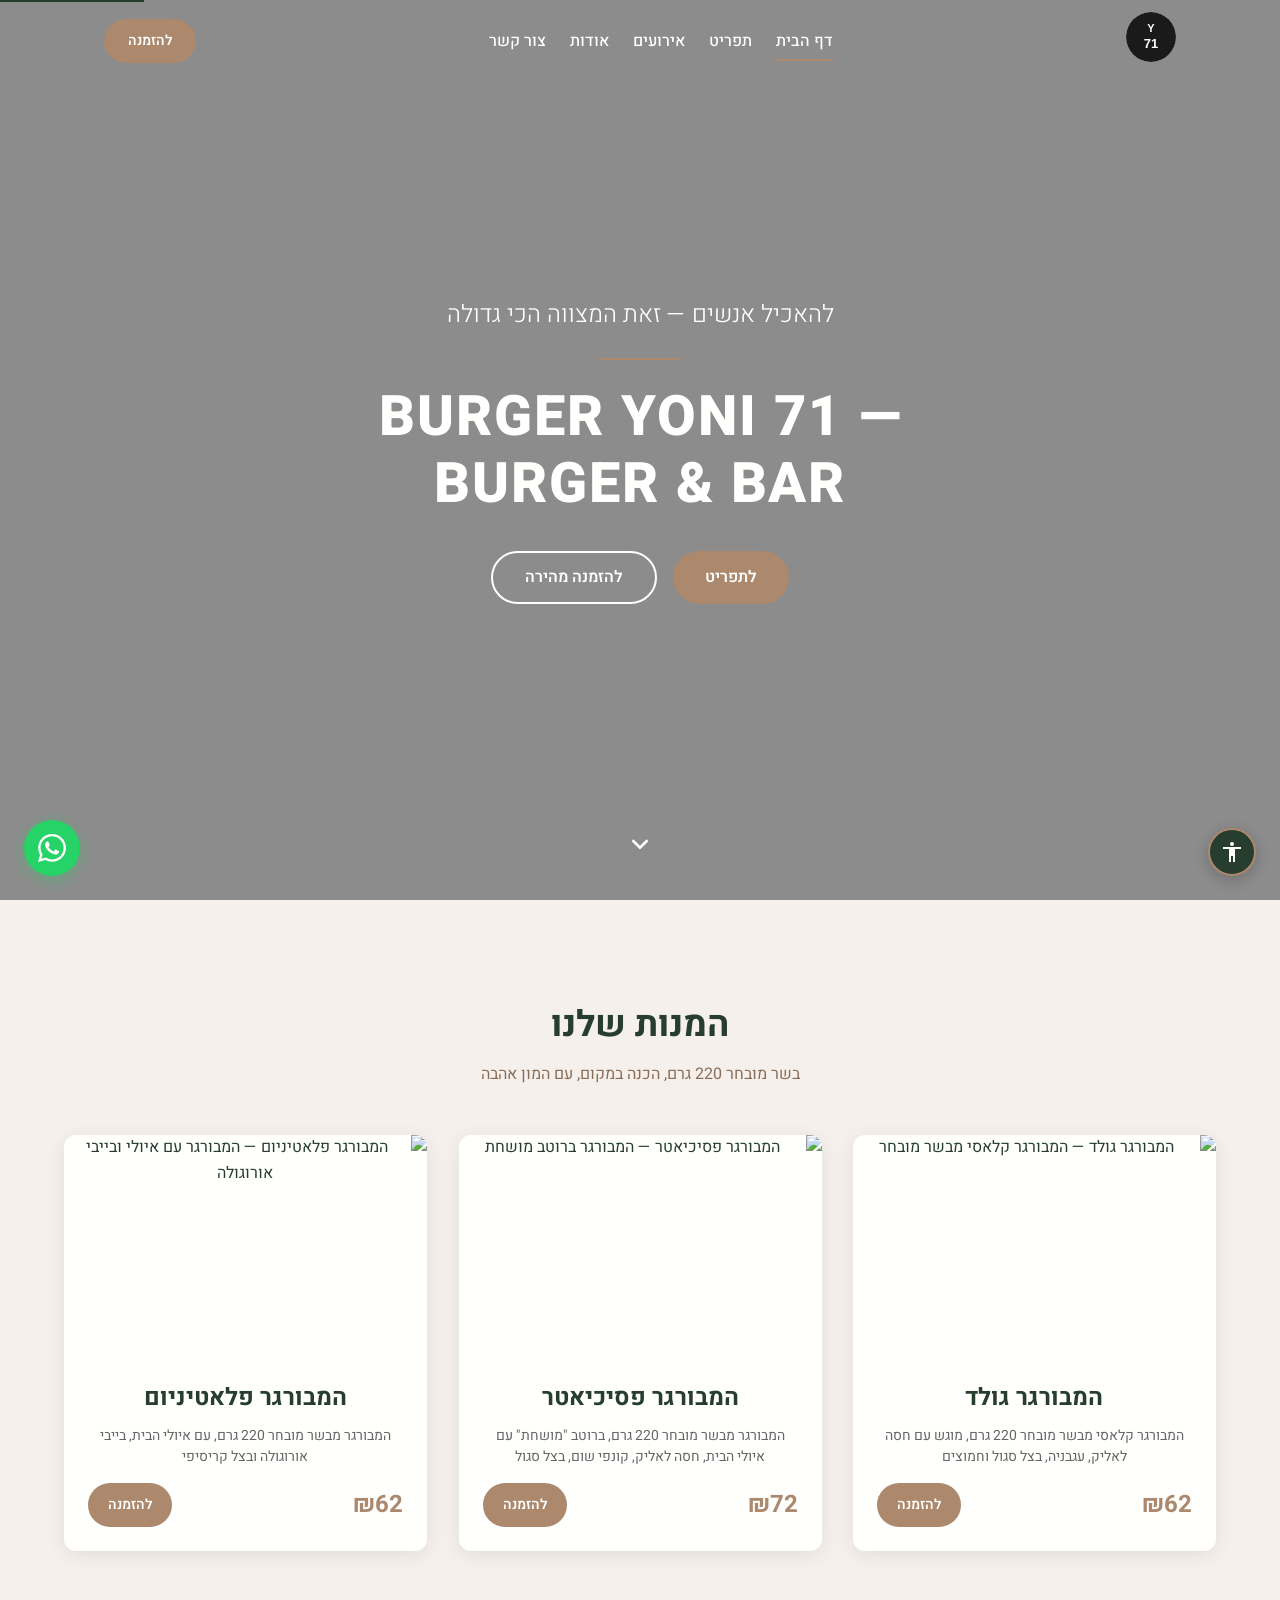
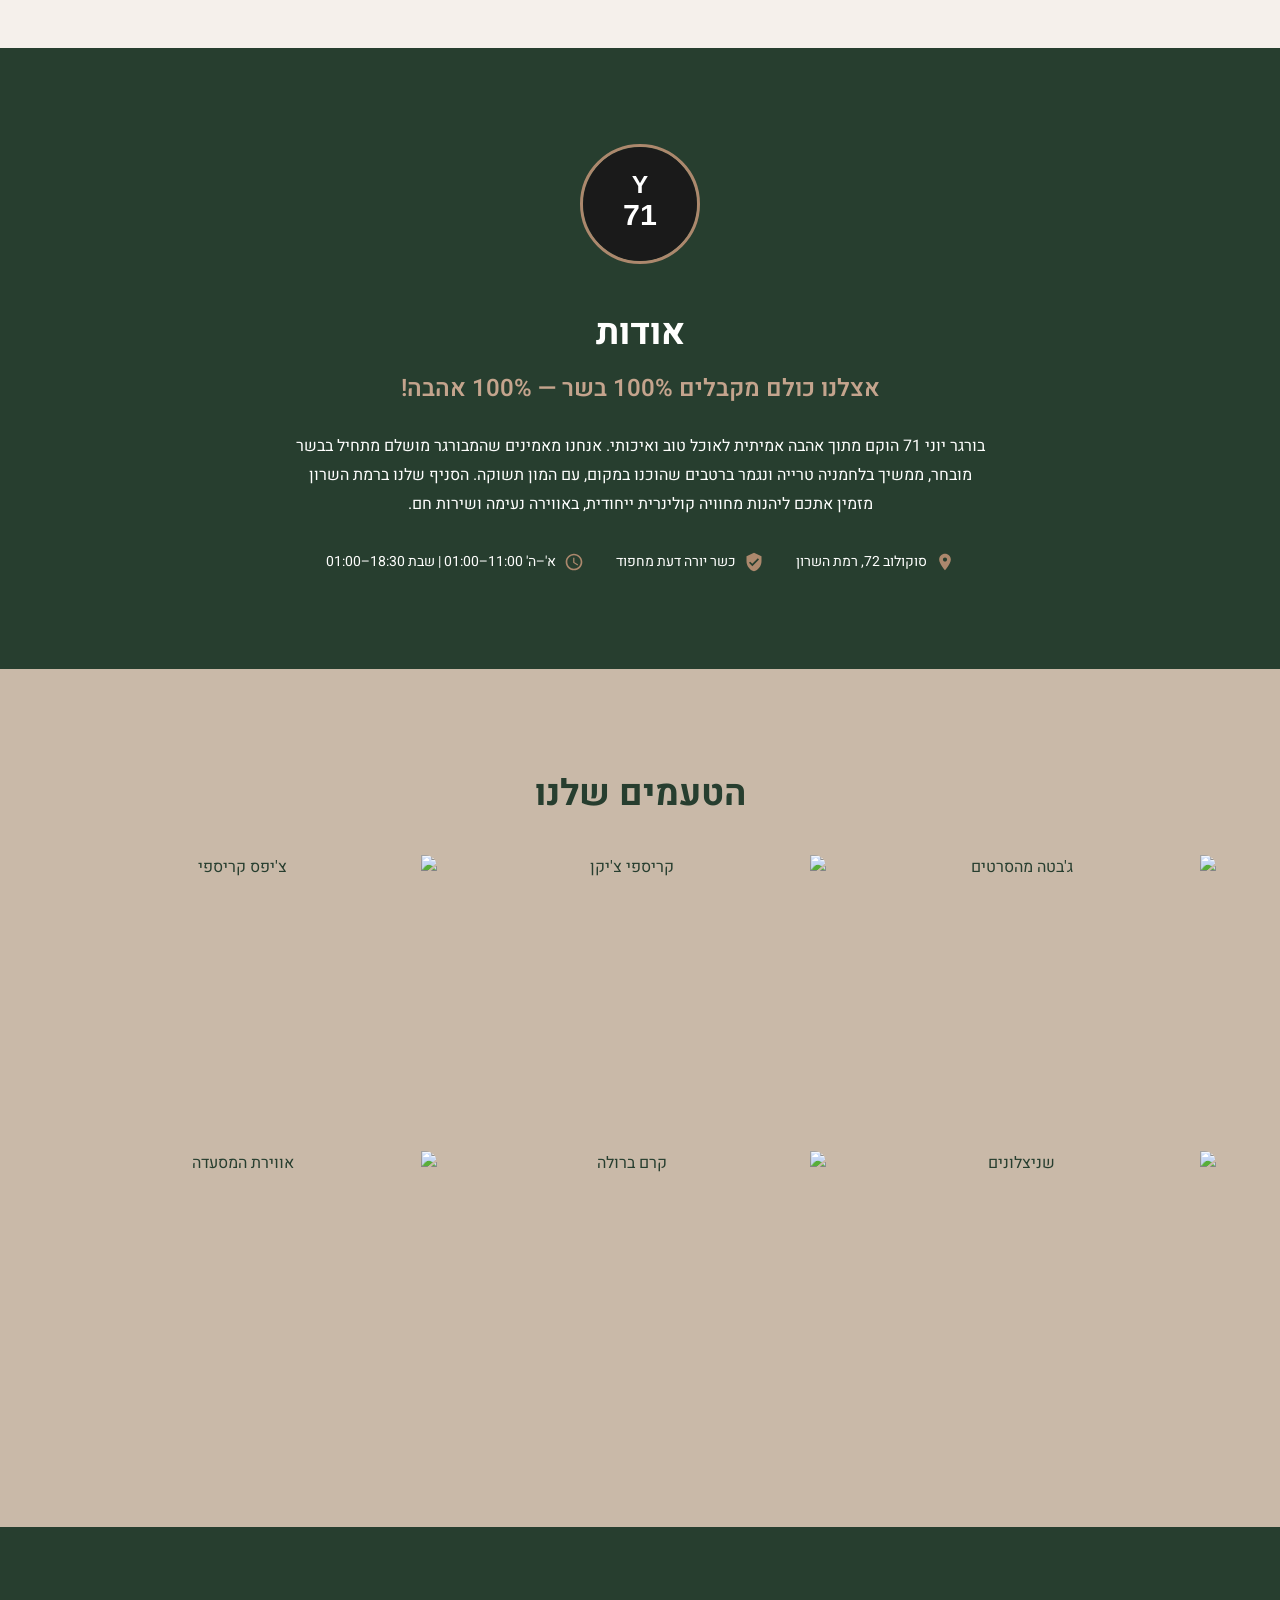
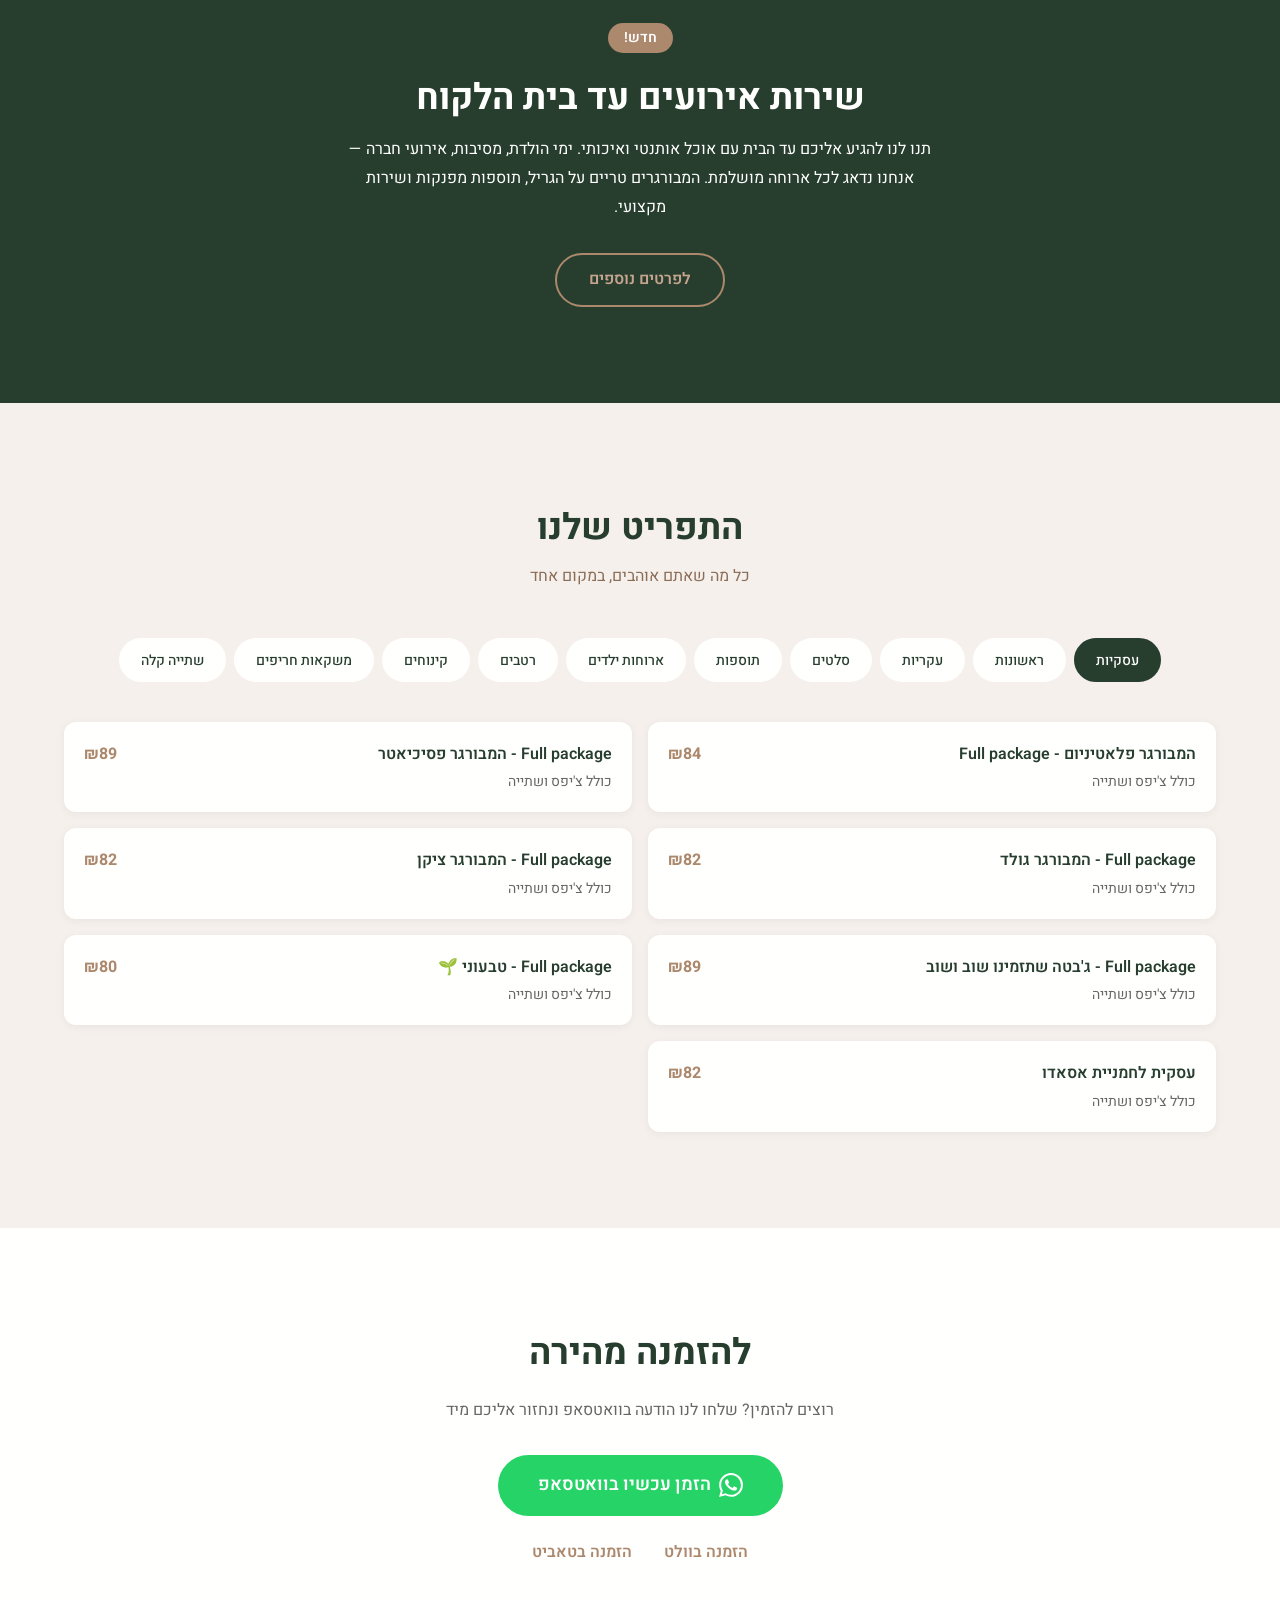
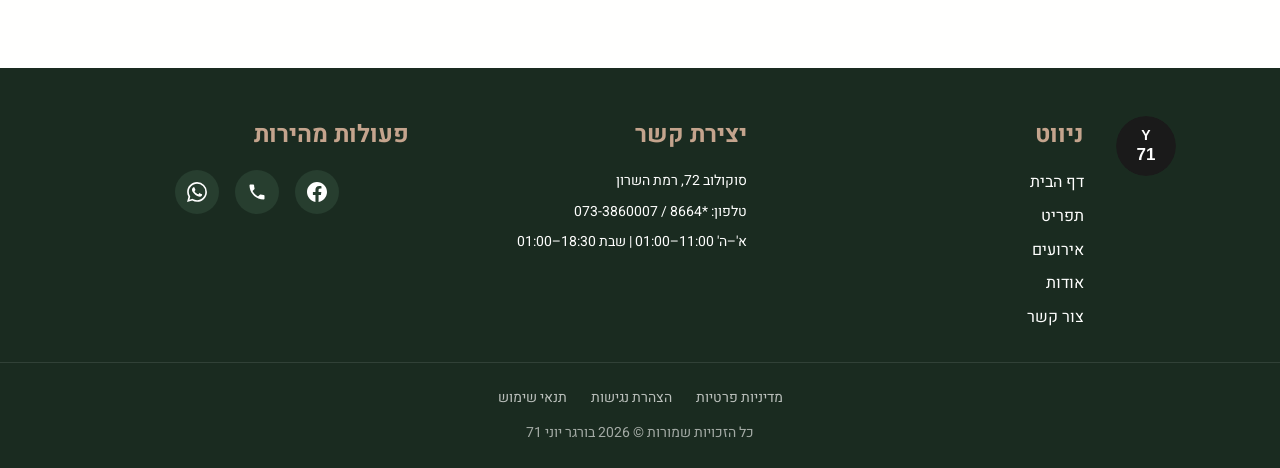
==== index.html @ 4e4f0f78 "Initial commit: Burger Yoni 71 website Static restaurant website with WOW animations, Israeli access" ====
<!DOCTYPE html>
<html lang="he" dir="rtl">
<head>
  <meta charset="UTF-8">
  <meta name="viewport" content="width=device-width, initial-scale=1.0">
  <meta http-equiv="X-UA-Compatible" content="ie=edge">

  <!-- SEO -->
  <title>בורגר יוני 71 | המבורגרים כשרים ברמת השרון</title>
  <meta name="description" content="בורגר יוני 71 — בורגר שף כשר ברמת השרון. המבורגרים מבשר מובחר 220 גרם, קריספי צ'יקן, ג'בטות, שניצלונים ועוד. הזמינו עכשיו בוולט או בטאביט!">
  <meta name="keywords" content="בורגר יוני 71, המבורגר כשר, רמת השרון, בורגר שף, משלוחים, Y-71, המבורגר גולד, המבורגר פסיכיאטר">

  <!-- Open Graph -->
  <meta property="og:title" content="בורגר יוני 71 — Burger & Bar | רמת השרון">
  <meta property="og:description" content="בורגר שף כשר מבית Y-71. 100% בשר מובחר, 100% אהבה! הזמינו עכשיו.">
  <meta property="og:type" content="restaurant">
  <meta property="og:locale" content="he_IL">
  <meta property="og:url" content="https://burgeryoni71.pages.dev">
  <meta property="og:image" content="images/hero-burger.jpg">
  <meta property="og:site_name" content="בורגר יוני 71">

  <!-- Twitter -->
  <meta name="twitter:card" content="summary_large_image">
  <meta name="twitter:title" content="בורגר יוני 71 — Burger & Bar">
  <meta name="twitter:description" content="בורגר שף כשר ברמת השרון. הזמינו עכשיו!">

  <!-- Structured Data (JSON-LD) -->
  <script type="application/ld+json">
  {
    "@context": "https://schema.org",
    "@type": "Restaurant",
    "name": "בורגר יוני 71",
    "alternateName": "Burger Yoni 71",
    "description": "בורגר שף כשר מבית Y-71 ברמת השרון",
    "url": "https://burgeryoni71.pages.dev",
    "telephone": "+972-73-386-0007",
    "address": {
      "@type": "PostalAddress",
      "streetAddress": "סוקולוב 72",
      "addressLocality": "רמת השרון",
      "addressCountry": "IL"
    },
    "geo": {
      "@type": "GeoCoordinates",
      "latitude": 32.146122,
      "longitude": 34.8388519
    },
    "servesCuisine": ["המבורגרים", "אמריקאי", "ישראלי"],
    "priceRange": "₪₪",
    "openingHoursSpecification": [
      {
        "@type": "OpeningHoursSpecification",
        "dayOfWeek": ["Sunday","Monday","Tuesday","Wednesday","Thursday"],
        "opens": "11:00",
        "closes": "01:00"
      },
      {
        "@type": "OpeningHoursSpecification",
        "dayOfWeek": "Saturday",
        "opens": "18:30",
        "closes": "01:00"
      }
    ],
    "hasMenu": {
      "@type": "Menu",
      "url": "https://burgeryoni71.pages.dev/#menu"
    },
    "acceptsReservations": false,
    "aggregateRating": {
      "@type": "AggregateRating",
      "ratingValue": "8.4",
      "bestRating": "10",
      "ratingCount": "500",
      "reviewCount": "500"
    }
  }
  </script>

  <!-- Favicon -->
  <link rel="icon" href="favicon.svg" type="image/svg+xml">

  <!-- Fonts -->
  <link rel="preconnect" href="https://fonts.googleapis.com">
  <link rel="preconnect" href="https://fonts.gstatic.com" crossorigin>
  <link href="https://fonts.googleapis.com/css2?family=Heebo:wght@300;400;500;600;700;800&display=swap" rel="stylesheet">

  <!-- Stylesheet -->
  <link rel="stylesheet" href="css/style.css">
</head>
<body>

<!-- Skip Link -->
<a href="#main-content" class="skip-link">דלג לתוכן הראשי</a>

<!-- ============ HEADER ============ -->
<header class="site-header" id="header">
  <nav class="navbar" role="navigation" aria-label="ניווט ראשי">
    <div class="nav-container">
      <a href="#home" class="nav-logo" aria-label="בורגר יוני 71 — לוגו">
        <svg width="50" height="50" viewBox="0 0 50 50" fill="none" xmlns="http://www.w3.org/2000/svg" role="img" aria-label="לוגו Y-71">
          <circle cx="25" cy="25" r="25" fill="#1a1a1a"/>
          <text x="25" y="20" text-anchor="middle" fill="white" font-size="11" font-weight="700" font-family="Arial">Y</text>
          <text x="25" y="36" text-anchor="middle" fill="white" font-size="13" font-weight="800" font-family="Arial">71</text>
        </svg>
      </a>
      <ul class="nav-links" id="navLinks" role="menubar">
        <li role="none"><a href="#home" role="menuitem" class="nav-link active">דף הבית</a></li>
        <li role="none"><a href="#menu" role="menuitem" class="nav-link">תפריט</a></li>
        <li role="none"><a href="#events" role="menuitem" class="nav-link">אירועים</a></li>
        <li role="none"><a href="#about" role="menuitem" class="nav-link">אודות</a></li>
        <li role="none"><a href="#contact" role="menuitem" class="nav-link">צור קשר</a></li>
      </ul>
      <a href="https://tabitisrael.co.il/tabit-order?siteName=burgeryoni&step=enter"
         target="_blank"
         rel="noopener noreferrer"
         class="btn btn-cta nav-order-btn magnetic"
         aria-label="להזמנה באתר טאביט">
        להזמנה
      </a>
      <button class="hamburger" id="hamburger" aria-label="פתח תפריט ניווט" aria-expanded="false" aria-controls="navLinks">
        <span class="hamburger-line"></span>
        <span class="hamburger-line"></span>
        <span class="hamburger-line"></span>
      </button>
    </div>
  </nav>
</header>

<!-- ============ MAIN CONTENT ============ -->
<main id="main-content">

  <!-- ============ HERO ============ -->
  <section class="hero" id="home" aria-label="ראשי">
    <div class="hero-bg" aria-hidden="true"></div>
    <div class="hero-overlay"></div>
    <div class="hero-content">
      <p class="hero-quote">להאכיל אנשים — זאת המצווה הכי גדולה</p>
      <div class="hero-divider" aria-hidden="true"></div>
      <h1 class="hero-title">BURGER YONI 71 — BURGER & BAR</h1>
      <div class="hero-buttons">
        <a href="#menu" class="btn btn-primary magnetic btn-shimmer">לתפריט</a>
        <a href="https://tabitisrael.co.il/tabit-order?siteName=burgeryoni&step=enter"
           target="_blank" rel="noopener noreferrer"
           class="btn btn-outline magnetic">להזמנה מהירה</a>
      </div>
    </div>
    <a href="#dishes" class="hero-scroll-down" aria-label="גלול למטה">
      <svg width="30" height="30" viewBox="0 0 24 24" fill="none" stroke="currentColor" stroke-width="2" aria-hidden="true">
        <polyline points="6 9 12 15 18 9"></polyline>
      </svg>
    </a>
  </section>

  <!-- ============ FEATURED DISHES ============ -->
  <section class="featured-dishes" id="dishes" aria-label="המנות שלנו">
    <h2 class="section-title reveal">המנות שלנו</h2>
    <p class="section-subtitle reveal">בשר מובחר 220 גרם, הכנה במקום, עם המון אהבה</p>
    <div class="dishes-grid stagger-children">
      <!-- Card 1: Gold -->
      <article class="dish-card reveal" style="--stagger-index: 0">
        <div class="dish-card-img-wrapper">
          <img src="https://imageproxy.wolt.com/assets/67989e9cdb1fd457dbd4ab9e"
               alt="המבורגר גולד — המבורגר קלאסי מבשר מובחר"
               class="dish-card-image"
               loading="lazy"
               width="400" height="300">
        </div>
        <div class="dish-card-content">
          <h3 class="dish-card-name">המבורגר גולד</h3>
          <p class="dish-card-desc">המבורגר קלאסי מבשר מובחר 220 גרם, מוגש עם חסה לאליק, עגבניה, בצל סגול וחמוצים</p>
          <div class="dish-card-footer">
            <span class="dish-card-price">₪62</span>
            <a href="https://tabitisrael.co.il/tabit-order?siteName=burgeryoni&step=enter"
               target="_blank" rel="noopener noreferrer"
               class="btn btn-primary">להזמנה</a>
          </div>
        </div>
      </article>
      <!-- Card 2: Psychiater -->
      <article class="dish-card reveal" style="--stagger-index: 1">
        <div class="dish-card-img-wrapper">
          <img src="https://imageproxy.wolt.com/assets/67989e97db1fd457dbd4ab9c"
               alt="המבורגר פסיכיאטר — המבורגר ברוטב מושחת"
               class="dish-card-image"
               loading="lazy"
               width="400" height="300">
        </div>
        <div class="dish-card-content">
          <h3 class="dish-card-name">המבורגר פסיכיאטר</h3>
          <p class="dish-card-desc">המבורגר מבשר מובחר 220 גרם, ברוטב "מושחת" עם איולי הבית, חסה לאליק, קונפי שום, בצל סגול</p>
          <div class="dish-card-footer">
            <span class="dish-card-price">₪72</span>
            <a href="https://tabitisrael.co.il/tabit-order?siteName=burgeryoni&step=enter"
               target="_blank" rel="noopener noreferrer"
               class="btn btn-primary">להזמנה</a>
          </div>
        </div>
      </article>
      <!-- Card 3: Platinum -->
      <article class="dish-card reveal" style="--stagger-index: 2">
        <div class="dish-card-img-wrapper">
          <img src="https://imageproxy.wolt.com/assets/67989ed8db1fd457dbd4abb2"
               alt="המבורגר פלאטיניום — המבורגר עם איולי ובייבי אורוגולה"
               class="dish-card-image"
               loading="lazy"
               width="400" height="300">
        </div>
        <div class="dish-card-content">
          <h3 class="dish-card-name">המבורגר פלאטיניום</h3>
          <p class="dish-card-desc">המבורגר מבשר מובחר 220 גרם, עם איולי הבית, בייבי אורוגולה ובצל קריסיפי</p>
          <div class="dish-card-footer">
            <span class="dish-card-price">₪62</span>
            <a href="https://tabitisrael.co.il/tabit-order?siteName=burgeryoni&step=enter"
               target="_blank" rel="noopener noreferrer"
               class="btn btn-primary">להזמנה</a>
          </div>
        </div>
      </article>
    </div>
  </section>

  <!-- ============ ABOUT ============ -->
  <section class="about" id="about" aria-label="אודות">
    <div class="about-content">
      <svg class="about-logo reveal reveal-scale" width="120" height="120" viewBox="0 0 120 120" fill="none" xmlns="http://www.w3.org/2000/svg" role="img" aria-label="לוגו Y-71" style="border-radius:50%;border:3px solid var(--color-secondary);">
        <circle cx="60" cy="60" r="60" fill="#1a1a1a"/>
        <text x="60" y="48" text-anchor="middle" fill="white" font-size="26" font-weight="700" font-family="Arial">Y</text>
        <text x="60" y="82" text-anchor="middle" fill="white" font-size="32" font-weight="800" font-family="Arial">71</text>
      </svg>
      <h2 class="section-title reveal">אודות</h2>
      <p class="about-slogan reveal">אצלנו כולם מקבלים 100% בשר — 100% אהבה!</p>
      <p class="about-text reveal">
        בורגר יוני 71 הוקם מתוך אהבה אמיתית לאוכל טוב ואיכותי.
        אנחנו מאמינים שהמבורגר מושלם מתחיל בבשר מובחר, ממשיך בלחמניה טרייה
        ונגמר ברטבים שהוכנו במקום, עם המון תשוקה.
        הסניף שלנו ברמת השרון מזמין אתכם ליהנות מחוויה קולינרית ייחודית,
        באווירה נעימה ושירות חם.
      </p>
      <div class="about-details reveal">
        <div class="about-detail">
          <svg viewBox="0 0 24 24" aria-hidden="true"><path d="M12 2C8.13 2 5 5.13 5 9c0 5.25 7 13 7 13s7-7.75 7-13c0-3.87-3.13-7-7-7zm0 9.5c-1.38 0-2.5-1.12-2.5-2.5s1.12-2.5 2.5-2.5 2.5 1.12 2.5 2.5-1.12 2.5-2.5 2.5z"/></svg>
          <span>סוקולוב 72, רמת השרון</span>
        </div>
        <div class="about-detail">
          <svg viewBox="0 0 24 24" aria-hidden="true"><path d="M12 1L3 5v6c0 5.55 3.84 10.74 9 12 5.16-1.26 9-6.45 9-12V5l-9-4zm-2 16l-4-4 1.41-1.41L10 14.17l6.59-6.59L18 9l-8 8z"/></svg>
          <span>כשר יורה דעת מחפוד</span>
        </div>
        <div class="about-detail">
          <svg viewBox="0 0 24 24" aria-hidden="true"><path d="M11.99 2C6.47 2 2 6.48 2 12s4.47 10 9.99 10C17.52 22 22 17.52 22 12S17.52 2 11.99 2zM12 20c-4.42 0-8-3.58-8-8s3.58-8 8-8 8 3.58 8 8-3.58 8-8 8zm.5-13H11v6l5.25 3.15.75-1.23-4.5-2.67z"/></svg>
          <span>א'–ה' 11:00–01:00 | שבת 18:30–01:00</span>
        </div>
      </div>
    </div>
  </section>

  <!-- ============ GALLERY ============ -->
  <section class="gallery" aria-label="גלריה">
    <h2 class="section-title reveal">הטעמים שלנו</h2>
    <div class="gallery-grid stagger-children">
      <div class="gallery-item reveal" style="--stagger-index: 0">
        <img src="https://imageproxy.wolt.com/assets/67989ecedb68145dcd7666cd"
             alt="ג'בטה מהסרטים"
             loading="lazy" width="400" height="300">
        <div class="gallery-item-overlay"><span class="gallery-item-name">ג'בטה מהסרטים</span></div>
      </div>
      <div class="gallery-item reveal" style="--stagger-index: 1">
        <img src="https://imageproxy.wolt.com/assets/67989e93db1fd457dbd4ab9a"
             alt="קריספי צ'יקן"
             loading="lazy" width="400" height="300">
        <div class="gallery-item-overlay"><span class="gallery-item-name">קריספי צ'יקן</span></div>
      </div>
      <div class="gallery-item reveal" style="--stagger-index: 2">
        <img src="https://imageproxy.wolt.com/assets/67989f2568839465740a7a1f"
             alt="צ'יפס קריספי"
             loading="lazy" width="400" height="300">
        <div class="gallery-item-overlay"><span class="gallery-item-name">צ'יפס קריספי</span></div>
      </div>
      <div class="gallery-item reveal" style="--stagger-index: 3">
        <img src="https://imageproxy.wolt.com/assets/67989f20db1fd457dbd4abc4"
             alt="שניצלונים"
             loading="lazy" width="400" height="300">
        <div class="gallery-item-overlay"><span class="gallery-item-name">שניצלונים</span></div>
      </div>
      <div class="gallery-item reveal" style="--stagger-index: 4">
        <img src="https://imageproxy.wolt.com/assets/67989ee6db68145dcd7666d1"
             alt="קרם ברולה"
             loading="lazy" width="400" height="300">
        <div class="gallery-item-overlay"><span class="gallery-item-name">קרם ברולה</span></div>
      </div>
      <div class="gallery-item reveal" style="--stagger-index: 5">
        <img src="https://imageproxy.wolt.com/assets/6798a129a2da890ebfeb86c9"
             alt="אווירת המסעדה"
             loading="lazy" width="400" height="300">
        <div class="gallery-item-overlay"><span class="gallery-item-name">האווירה שלנו</span></div>
      </div>
    </div>
  </section>

  <!-- ============ EVENTS ============ -->
  <section class="events" id="events" aria-label="אירועים">
    <div class="events-content">
      <span class="events-badge reveal">חדש!</span>
      <h2 class="section-title reveal">שירות אירועים עד בית הלקוח</h2>
      <p class="events-text reveal">
        תנו לנו להגיע אליכם עד הבית עם אוכל אותנטי ואיכותי.
        ימי הולדת, מסיבות, אירועי חברה — אנחנו נדאג לכל ארוחה מושלמת.
        המבורגרים טריים על הגריל, תוספות מפנקות ושירות מקצועי.
      </p>
      <a href="https://wa.me/972733860007"
         target="_blank" rel="noopener noreferrer"
         class="btn btn-outline magnetic reveal">
        לפרטים נוספים
      </a>
    </div>
  </section>

  <!-- ============ MENU ============ -->
  <section class="menu-section" id="menu" aria-label="תפריט">
    <h2 class="section-title reveal">התפריט שלנו</h2>
    <p class="section-subtitle reveal">כל מה שאתם אוהבים, במקום אחד</p>

    <!-- Tabs -->
    <div class="menu-tabs reveal" role="tablist" aria-label="קטגוריות תפריט">
      <button class="menu-tab active" role="tab" aria-selected="true" data-category="cat-deals">עסקיות</button>
      <button class="menu-tab" role="tab" aria-selected="false" data-category="cat-starters">ראשונות</button>
      <button class="menu-tab" role="tab" aria-selected="false" data-category="cat-mains">עקריות</button>
      <button class="menu-tab" role="tab" aria-selected="false" data-category="cat-salads">סלטים</button>
      <button class="menu-tab" role="tab" aria-selected="false" data-category="cat-sides">תוספות</button>
      <button class="menu-tab" role="tab" aria-selected="false" data-category="cat-kids">ארוחות ילדים</button>
      <button class="menu-tab" role="tab" aria-selected="false" data-category="cat-sauces">רטבים</button>
      <button class="menu-tab" role="tab" aria-selected="false" data-category="cat-desserts">קינוחים</button>
      <button class="menu-tab" role="tab" aria-selected="false" data-category="cat-alcohol">משקאות חריפים</button>
      <button class="menu-tab" role="tab" aria-selected="false" data-category="cat-drinks">שתייה קלה</button>
    </div>

    <!-- All menu categories with aria-live for dynamic content -->
    <div aria-live="polite">
      <!-- Category: Deals -->
      <div class="menu-category active" id="cat-deals" role="tabpanel">
        <div class="menu-items">
          <div class="menu-item"><div class="menu-item-info"><h3 class="menu-item-name">המבורגר פלאטיניום - Full package</h3><p class="menu-item-desc">כולל צ'יפס ושתייה</p></div><span class="menu-item-price">₪84</span></div>
          <div class="menu-item"><div class="menu-item-info"><h3 class="menu-item-name">Full package - המבורגר פסיכיאטר</h3><p class="menu-item-desc">כולל צ'יפס ושתייה</p></div><span class="menu-item-price">₪89</span></div>
          <div class="menu-item"><div class="menu-item-info"><h3 class="menu-item-name">Full package - המבורגר גולד</h3><p class="menu-item-desc">כולל צ'יפס ושתייה</p></div><span class="menu-item-price">₪82</span></div>
          <div class="menu-item"><div class="menu-item-info"><h3 class="menu-item-name">Full package - המבורגר ציקן</h3><p class="menu-item-desc">כולל צ'יפס ושתייה</p></div><span class="menu-item-price">₪82</span></div>
          <div class="menu-item"><div class="menu-item-info"><h3 class="menu-item-name">Full package - ג'בטה שתזמינו שוב ושוב</h3><p class="menu-item-desc">כולל צ'יפס ושתייה</p></div><span class="menu-item-price">₪89</span></div>
          <div class="menu-item"><div class="menu-item-info"><h3 class="menu-item-name">Full package - טבעוני 🌱</h3><p class="menu-item-desc">כולל צ'יפס ושתייה</p></div><span class="menu-item-price">₪80</span></div>
          <div class="menu-item"><div class="menu-item-info"><h3 class="menu-item-name">עסקית לחמניית אסאדו</h3><p class="menu-item-desc">כולל צ'יפס ושתייה</p></div><span class="menu-item-price">₪82</span></div>
        </div>
      </div>

      <!-- Category: Starters -->
      <div class="menu-category" id="cat-starters" role="tabpanel">
        <div class="menu-items">
          <div class="menu-item"><div class="menu-item-info"><h3 class="menu-item-name">שניצלונים</h3><p class="menu-item-desc">מוגש עם רטבים לבחירה</p></div><span class="menu-item-price">₪62</span></div>
          <div class="menu-item"><div class="menu-item-info"><h3 class="menu-item-name">3 נשנושי מרגז קומבו</h3><p class="menu-item-desc">3 נקניקיות צ'וריסוס על לחמניית ענן עם איולי חרדל וכרוב כבוש</p></div><span class="menu-item-price">₪62</span></div>
          <div class="menu-item"><div class="menu-item-info"><h3 class="menu-item-name">נשנוש מרגז</h3><p class="menu-item-desc">נקניקיית צ'וריסוס על לחמניית ענן עם איולי חרדל וכרוב כבוש</p></div><span class="menu-item-price">₪27</span></div>
          <div class="menu-item"><div class="menu-item-info"><h3 class="menu-item-name">שניצלונים ילדים</h3><p class="menu-item-desc">3 יח', מוגש עם רטבים לבחירה בתוספת צ'יפס</p></div><span class="menu-item-price">₪54</span></div>
          <div class="menu-item"><div class="menu-item-info"><h3 class="menu-item-name">כדורי כמהין</h3><p class="menu-item-desc">6 יח', מוגש עם רטבים לבחירה</p></div><span class="menu-item-price">₪57</span></div>
        </div>
      </div>

      <!-- Category: Mains -->
      <div class="menu-category" id="cat-mains" role="tabpanel">
        <div class="menu-items">
          <div class="menu-item"><div class="menu-item-info"><h3 class="menu-item-name">המבורגר פלאטיניום</h3><p class="menu-item-desc">מבשר מובחר 220 גרם, עם איולי הבית, בייבי אורוגולה ובצל קריסיפי</p></div><span class="menu-item-price">₪62</span></div>
          <div class="menu-item"><div class="menu-item-info"><h3 class="menu-item-name">המבורגר פסיכיאטר</h3><p class="menu-item-desc">מבשר מובחר 220 גרם, ברוטב "מושחת" עם איולי הבית, חסה לאליק, קונפי שום, בצל סגול</p></div><span class="menu-item-price">₪72</span></div>
          <div class="menu-item"><div class="menu-item-info"><h3 class="menu-item-name">המבורגר גולד</h3><p class="menu-item-desc">קלאסי מבשר מובחר 220 גרם, עם חסה לאליק, עגבניה, בצל סגול וחמוצים</p></div><span class="menu-item-price">₪62</span></div>
          <div class="menu-item"><div class="menu-item-info"><h3 class="menu-item-name">המבורגר צ'יקן</h3><p class="menu-item-desc">קריספי צ'יקן על לחמניה צרובה עם איולי הבית, חסה לאליק, סלט קולסלאו ועגבניה</p></div><span class="menu-item-price">₪59</span></div>
          <div class="menu-item"><div class="menu-item-info"><h3 class="menu-item-name">ג'בטה מהסרטים</h3><p class="menu-item-desc">בשר אנטריקוט על לחם פרנה, עם איולי עשבי תיבול, בייבי אורוגולה, צ'ימיצ'ורי, גוואקמולי, בצל סגול</p></div><span class="menu-item-price">₪68</span></div>
          <div class="menu-item"><div class="menu-item-info"><h3 class="menu-item-name">המבורגר ילדים</h3><p class="menu-item-desc">150 גרם, ללא ירקות - יבש</p></div><span class="menu-item-price">₪35</span></div>
          <div class="menu-item"><div class="menu-item-info"><h3 class="menu-item-name">טבעוני 🌱</h3><p class="menu-item-desc">קציצת פטריות ואפונה, הכנה במקום, עם איולי טבעוני, בצל סגול, חסה לאליק וזוקיני על הגריל</p></div><span class="menu-item-price">₪57</span></div>
        </div>
      </div>

      <!-- Category: Salads -->
      <div class="menu-category" id="cat-salads" role="tabpanel">
        <div class="menu-items">
          <div class="menu-item"><div class="menu-item-info"><h3 class="menu-item-name">סלט פינק ליידי</h3><p class="menu-item-desc">חסה לאליק, סלנובה, בייבי אורוגולה ופינק ליידי פקאן מסוכר ברוטב ויניגרט צרפתי</p></div><span class="menu-item-price">₪57</span></div>
          <div class="menu-item"><div class="menu-item-info"><h3 class="menu-item-name">סלט קריספי צ'יקן עשיר</h3><p class="menu-item-desc">קריספי צ'יקן, חסה לאליק, סלנובה, עגבניות שרי, קרפצ'יו צנונית, מלפפון, ג'עלה, שקדים קלויים</p></div><span class="menu-item-price">₪72</span></div>
        </div>
      </div>

      <!-- Category: Sides -->
      <div class="menu-category" id="cat-sides" role="tabpanel">
        <div class="menu-items">
          <div class="menu-item"><div class="menu-item-info"><h3 class="menu-item-name">צ'יפס קריספי</h3></div><span class="menu-item-price">₪22</span></div>
          <div class="menu-item"><div class="menu-item-info"><h3 class="menu-item-name">צ'יפס קריספי מתובל</h3></div><span class="menu-item-price">₪24</span></div>
          <div class="menu-item"><div class="menu-item-info"><h3 class="menu-item-name">פוטטוס קריספי</h3></div><span class="menu-item-price">₪24</span></div>
        </div>
      </div>

      <!-- Category: Kids -->
      <div class="menu-category" id="cat-kids" role="tabpanel">
        <div class="menu-items">
          <div class="menu-item"><div class="menu-item-info"><h3 class="menu-item-name">ארוחה עסקית לילדים</h3><p class="menu-item-desc">המבורגר 150 גרם, ללא ירקות - יבש, בתוספת צ'יפס קריספי ושתייה לבחירה</p></div><span class="menu-item-price">₪57</span></div>
        </div>
      </div>

      <!-- Category: Sauces -->
      <div class="menu-category" id="cat-sauces" role="tabpanel">
        <div class="menu-items">
          <div class="menu-item"><div class="menu-item-info"><h3 class="menu-item-name">קיט רטבים (4 רטבים)</h3></div><span class="menu-item-price">₪10</span></div>
          <div class="menu-item"><div class="menu-item-info"><h3 class="menu-item-name">איולי כמהין</h3></div><span class="menu-item-price">₪3</span></div>
          <div class="menu-item"><div class="menu-item-info"><h3 class="menu-item-name">איולי הבית</h3></div><span class="menu-item-price">₪3</span></div>
          <div class="menu-item"><div class="menu-item-info"><h3 class="menu-item-name">איולי שום</h3></div><span class="menu-item-price">₪3</span></div>
          <div class="menu-item"><div class="menu-item-info"><h3 class="menu-item-name">איולי חרדל</h3></div><span class="menu-item-price">₪3</span></div>
          <div class="menu-item"><div class="menu-item-info"><h3 class="menu-item-name">איולי ציפוטלה</h3></div><span class="menu-item-price">₪3</span></div>
          <div class="menu-item"><div class="menu-item-info"><h3 class="menu-item-name">איולי חריף</h3></div><span class="menu-item-price">₪3</span></div>
          <div class="menu-item"><div class="menu-item-info"><h3 class="menu-item-name">איולי עמבה</h3></div><span class="menu-item-price">₪3</span></div>
          <div class="menu-item"><div class="menu-item-info"><h3 class="menu-item-name">צ'ימיצ'ורי</h3></div><span class="menu-item-price">₪3</span></div>
          <div class="menu-item"><div class="menu-item-info"><h3 class="menu-item-name">ברביקיו</h3></div><span class="menu-item-price">₪3</span></div>
        </div>
      </div>

      <!-- Category: Desserts -->
      <div class="menu-category" id="cat-desserts" role="tabpanel">
        <div class="menu-items">
          <div class="menu-item"><div class="menu-item-info"><h3 class="menu-item-name">קרם ברולה</h3><p class="menu-item-desc">שבבי סוכר מקורמלים על מצע קרם ברולה קר ומרענן</p></div><span class="menu-item-price">₪45</span></div>
          <div class="menu-item"><div class="menu-item-info"><h3 class="menu-item-name">בראוניז "גבינה"</h3><p class="menu-item-desc">משוקולד קליבו (שוקולד בלגי). טבעוני</p></div><span class="menu-item-price">₪45</span></div>
        </div>
      </div>

      <!-- Category: Alcohol -->
      <div class="menu-category" id="cat-alcohol" role="tabpanel">
        <div class="menu-items">
          <div class="menu-item"><div class="menu-item-info"><h3 class="menu-item-name">בירה פאולנר (330 מ"ל)</h3></div><span class="menu-item-price">₪24</span></div>
          <div class="menu-item"><div class="menu-item-info"><h3 class="menu-item-name">ערק פרימיום נח 12 - קטן</h3></div><span class="menu-item-price">₪80</span></div>
          <div class="menu-item"><div class="menu-item-info"><h3 class="menu-item-name">ערק פרימיום נח 12 (700 מ"ל)</h3></div><span class="menu-item-price">₪220</span></div>
          <div class="menu-item"><div class="menu-item-info"><h3 class="menu-item-name">ערק פרימיום נח 12 לימונים - קטן</h3></div><span class="menu-item-price">₪80</span></div>
          <div class="menu-item"><div class="menu-item-info"><h3 class="menu-item-name">ערק פרימיום נח 12 לימונים (700 מ"ל)</h3></div><span class="menu-item-price">₪220</span></div>
        </div>
      </div>

      <!-- Category: Soft Drinks -->
      <div class="menu-category" id="cat-drinks" role="tabpanel">
        <div class="menu-items">
          <div class="menu-item"><div class="menu-item-info"><h3 class="menu-item-name">קוקה קולה (500 מ"ל)</h3></div><span class="menu-item-price">₪14</span></div>
          <div class="menu-item"><div class="menu-item-info"><h3 class="menu-item-name">קוקה קולה זירו (500 מ"ל)</h3></div><span class="menu-item-price">₪14</span></div>
          <div class="menu-item"><div class="menu-item-info"><h3 class="menu-item-name">ספרייט ליים (500 מ"ל)</h3></div><span class="menu-item-price">₪14</span></div>
          <div class="menu-item"><div class="menu-item-info"><h3 class="menu-item-name">ספרייט זירו (500 מ"ל)</h3></div><span class="menu-item-price">₪14</span></div>
          <div class="menu-item"><div class="menu-item-info"><h3 class="menu-item-name">פאנטה אורנג' (500 מ"ל)</h3></div><span class="menu-item-price">₪14</span></div>
          <div class="menu-item"><div class="menu-item-info"><h3 class="menu-item-name">פיוז טי אפרסק (500 מ"ל)</h3></div><span class="menu-item-price">₪14</span></div>
          <div class="menu-item"><div class="menu-item-info"><h3 class="menu-item-name">נביעות (500 מ"ל)</h3></div><span class="menu-item-price">₪14</span></div>
          <div class="menu-item"><div class="menu-item-info"><h3 class="menu-item-name">קינלי סודה (250 מ"ל)</h3></div><span class="menu-item-price">₪14</span></div>
          <div class="menu-item"><div class="menu-item-info"><h3 class="menu-item-name">פריגת ענבים (330 מ"ל)</h3></div><span class="menu-item-price">₪14</span></div>
          <div class="menu-item"><div class="menu-item-info"><h3 class="menu-item-name">בירה שחורה נשר מאלט (330 מ"ל)</h3></div><span class="menu-item-price">₪15</span></div>
        </div>
      </div>
    </div>
  </section>

  <!-- ============ QUICK ORDER CTA ============ -->
  <section class="quick-order" id="contact" aria-label="הזמנה מהירה">
    <div class="container">
      <h2 class="section-title reveal">להזמנה מהירה</h2>
      <p class="reveal">רוצים להזמין? שלחו לנו הודעה בוואטסאפ ונחזור אליכם מיד</p>
      <a href="https://wa.me/972733860007"
         target="_blank" rel="noopener noreferrer"
         class="btn btn-whatsapp btn-shimmer magnetic reveal"
         aria-label="הזמנה בוואטסאפ">
        <svg viewBox="0 0 24 24" width="24" height="24" fill="currentColor" aria-hidden="true">
          <path d="M17.472 14.382c-.297-.149-1.758-.867-2.03-.967-.273-.099-.471-.148-.67.15-.197.297-.767.966-.94 1.164-.173.199-.347.223-.644.075-.297-.15-1.255-.463-2.39-1.475-.883-.788-1.48-1.761-1.653-2.059-.173-.297-.018-.458.13-.606.134-.133.298-.347.446-.52.149-.174.198-.298.298-.497.099-.198.05-.371-.025-.52-.075-.149-.669-1.612-.916-2.207-.242-.579-.487-.5-.669-.51-.173-.008-.371-.01-.57-.01-.198 0-.52.074-.792.372-.272.297-1.04 1.016-1.04 2.479 0 1.462 1.065 2.875 1.213 3.074.149.198 2.096 3.2 5.077 4.487.709.306 1.262.489 1.694.625.712.227 1.36.195 1.871.118.571-.085 1.758-.719 2.006-1.413.248-.694.248-1.289.173-1.413-.074-.124-.272-.198-.57-.347m-5.421 7.403h-.004a9.87 9.87 0 01-5.031-1.378l-.361-.214-3.741.982.998-3.648-.235-.374a9.86 9.86 0 01-1.51-5.26c.001-5.45 4.436-9.884 9.888-9.884 2.64 0 5.122 1.03 6.988 2.898a9.825 9.825 0 012.893 6.994c-.003 5.45-4.437 9.884-9.885 9.884m8.413-18.297A11.815 11.815 0 0012.05 0C5.495 0 .16 5.335.157 11.892c0 2.096.547 4.142 1.588 5.945L.057 24l6.305-1.654a11.882 11.882 0 005.683 1.448h.005c6.554 0 11.89-5.335 11.893-11.893a11.821 11.821 0 00-3.48-8.413z"/>
        </svg>
        הזמן עכשיו בוואטסאפ
      </a>
      <div class="order-platforms reveal">
        <a href="https://wolt.com/he/isr/tel-aviv/restaurant/yoni-burger"
           target="_blank" rel="noopener noreferrer" class="platform-link">
          הזמנה בוולט
        </a>
        <a href="https://tabitisrael.co.il/tabit-order?siteName=burgeryoni&step=enter"
           target="_blank" rel="noopener noreferrer" class="platform-link">
          הזמנה בטאביט
        </a>
      </div>
    </div>
  </section>

</main>

<!-- ============ FOOTER ============ -->
<footer class="site-footer reveal" role="contentinfo">
  <div class="footer-container">
    <div class="footer-logo">
      <svg width="60" height="60" viewBox="0 0 60 60" fill="none" xmlns="http://www.w3.org/2000/svg" role="img" aria-label="לוגו Y-71" style="border-radius:50%;">
        <circle cx="30" cy="30" r="30" fill="#1a1a1a"/>
        <text x="30" y="24" text-anchor="middle" fill="white" font-size="14" font-weight="700" font-family="Arial">Y</text>
        <text x="30" y="44" text-anchor="middle" fill="white" font-size="17" font-weight="800" font-family="Arial">71</text>
      </svg>
    </div>
    <div class="footer-nav">
      <h3>ניווט</h3>
      <ul>
        <li><a href="#home">דף הבית</a></li>
        <li><a href="#menu">תפריט</a></li>
        <li><a href="#events">אירועים</a></li>
        <li><a href="#about">אודות</a></li>
        <li><a href="#contact">צור קשר</a></li>
      </ul>
    </div>
    <div class="footer-contact">
      <h3>יצירת קשר</h3>
      <p>סוקולוב 72, רמת השרון</p>
      <p>טלפון: <a href="tel:*8664">*8664</a> / <a href="tel:+972733860007">073-3860007</a></p>
      <p>א'–ה' 11:00–01:00 | שבת 18:30–01:00</p>
    </div>
    <div class="footer-social">
      <h3>פעולות מהירות</h3>
      <div class="social-icons">
        <a href="https://www.facebook.com/" target="_blank" rel="noopener noreferrer" aria-label="פייסבוק">
          <svg viewBox="0 0 24 24" aria-hidden="true"><path d="M24 12.073c0-6.627-5.373-12-12-12s-12 5.373-12 12c0 5.99 4.388 10.954 10.125 11.854v-8.385H7.078v-3.47h3.047V9.43c0-3.007 1.792-4.669 4.533-4.669 1.312 0 2.686.235 2.686.235v2.953H15.83c-1.491 0-1.956.925-1.956 1.874v2.25h3.328l-.532 3.47h-2.796v8.385C19.612 23.027 24 18.062 24 12.073z"/></svg>
        </a>
        <a href="tel:*8664" aria-label="התקשר">
          <svg viewBox="0 0 24 24" aria-hidden="true"><path d="M6.62 10.79c1.44 2.83 3.76 5.14 6.59 6.59l2.2-2.2c.27-.27.67-.36 1.02-.24 1.12.37 2.33.57 3.57.57.55 0 1 .45 1 1V20c0 .55-.45 1-1 1-9.39 0-17-7.61-17-17 0-.55.45-1 1-1h3.5c.55 0 1 .45 1 1 0 1.25.2 2.45.57 3.57.11.35.03.74-.25 1.02l-2.2 2.2z"/></svg>
        </a>
        <a href="https://wa.me/972733860007" target="_blank" rel="noopener noreferrer" aria-label="וואטסאפ">
          <svg viewBox="0 0 24 24" aria-hidden="true"><path d="M17.472 14.382c-.297-.149-1.758-.867-2.03-.967-.273-.099-.471-.148-.67.15-.197.297-.767.966-.94 1.164-.173.199-.347.223-.644.075-.297-.15-1.255-.463-2.39-1.475-.883-.788-1.48-1.761-1.653-2.059-.173-.297-.018-.458.13-.606.134-.133.298-.347.446-.52.149-.174.198-.298.298-.497.099-.198.05-.371-.025-.52-.075-.149-.669-1.612-.916-2.207-.242-.579-.487-.5-.669-.51-.173-.008-.371-.01-.57-.01-.198 0-.52.074-.792.372-.272.297-1.04 1.016-1.04 2.479 0 1.462 1.065 2.875 1.213 3.074.149.198 2.096 3.2 5.077 4.487.709.306 1.262.489 1.694.625.712.227 1.36.195 1.871.118.571-.085 1.758-.719 2.006-1.413.248-.694.248-1.289.173-1.413-.074-.124-.272-.198-.57-.347m-5.421 7.403h-.004a9.87 9.87 0 01-5.031-1.378l-.361-.214-3.741.982.998-3.648-.235-.374a9.86 9.86 0 01-1.51-5.26c.001-5.45 4.436-9.884 9.888-9.884 2.64 0 5.122 1.03 6.988 2.898a9.825 9.825 0 012.893 6.994c-.003 5.45-4.437 9.884-9.885 9.884m8.413-18.297A11.815 11.815 0 0012.05 0C5.495 0 .16 5.335.157 11.892c0 2.096.547 4.142 1.588 5.945L.057 24l6.305-1.654a11.882 11.882 0 005.683 1.448h.005c6.554 0 11.89-5.335 11.893-11.893a11.821 11.821 0 00-3.48-8.413z"/></svg>
        </a>
      </div>
    </div>
  </div>
  <div class="footer-bottom">
    <div class="footer-legal">
      <a href="privacy.html">מדיניות פרטיות</a>
      <a href="accessibility.html">הצהרת נגישות</a>
      <a href="terms.html">תנאי שימוש</a>
    </div>
    <p>כל הזכויות שמורות &copy; 2026 בורגר יוני 71</p>
  </div>
</footer>

<!-- ============ FLOATING WHATSAPP ============ -->
<a href="https://wa.me/972733860007"
   target="_blank" rel="noopener noreferrer"
   class="floating-whatsapp"
   aria-label="שלח הודעה בוואטסאפ">
  <svg viewBox="0 0 24 24" width="28" height="28" fill="white" aria-hidden="true">
    <path d="M17.472 14.382c-.297-.149-1.758-.867-2.03-.967-.273-.099-.471-.148-.67.15-.197.297-.767.966-.94 1.164-.173.199-.347.223-.644.075-.297-.15-1.255-.463-2.39-1.475-.883-.788-1.48-1.761-1.653-2.059-.173-.297-.018-.458.13-.606.134-.133.298-.347.446-.52.149-.174.198-.298.298-.497.099-.198.05-.371-.025-.52-.075-.149-.669-1.612-.916-2.207-.242-.579-.487-.5-.669-.51-.173-.008-.371-.01-.57-.01-.198 0-.52.074-.792.372-.272.297-1.04 1.016-1.04 2.479 0 1.462 1.065 2.875 1.213 3.074.149.198 2.096 3.2 5.077 4.487.709.306 1.262.489 1.694.625.712.227 1.36.195 1.871.118.571-.085 1.758-.719 2.006-1.413.248-.694.248-1.289.173-1.413-.074-.124-.272-.198-.57-.347m-5.421 7.403h-.004a9.87 9.87 0 01-5.031-1.378l-.361-.214-3.741.982.998-3.648-.235-.374a9.86 9.86 0 01-1.51-5.26c.001-5.45 4.436-9.884 9.888-9.884 2.64 0 5.122 1.03 6.988 2.898a9.825 9.825 0 012.893 6.994c-.003 5.45-4.437 9.884-9.885 9.884m8.413-18.297A11.815 11.815 0 0012.05 0C5.495 0 .16 5.335.157 11.892c0 2.096.547 4.142 1.588 5.945L.057 24l6.305-1.654a11.882 11.882 0 005.683 1.448h.005c6.554 0 11.89-5.335 11.893-11.893a11.821 11.821 0 00-3.48-8.413z"/>
  </svg>
</a>

<!-- ============ ACCESSIBILITY WIDGET ============ -->
<div class="a11y-widget" role="region" aria-label="כלי נגישות">
  <button class="a11y-toggle" aria-label="פתח תפריט נגישות" aria-expanded="false" aria-controls="a11yPanel">
    <svg viewBox="0 0 24 24" aria-hidden="true"><path d="M12 2c1.1 0 2 .9 2 2s-.9 2-2 2-2-.9-2-2 .9-2 2-2zm9 7h-6v13h-2v-6h-2v6H9V9H3V7h18v2z"/></svg>
  </button>
  <div class="a11y-panel" id="a11yPanel" role="dialog" aria-label="הגדרות נגישות">
    <h3>הגדרות נגישות</h3>
    <div class="a11y-option">
      <span class="a11y-option-label">ניגודיות גבוהה</span>
      <div class="a11y-option-btn"><button data-a11y="contrast" aria-label="הפעל ניגודיות גבוהה">C</button></div>
    </div>
    <div class="a11y-option">
      <span class="a11y-option-label">גודל טקסט</span>
      <div class="a11y-option-btn">
        <button data-a11y="font-down" aria-label="הקטן טקסט">-</button>
        <button data-a11y="font-up" aria-label="הגדל טקסט">+</button>
      </div>
    </div>
    <div class="a11y-option">
      <span class="a11y-option-label">הדגשת קישורים</span>
      <div class="a11y-option-btn"><button data-a11y="links" aria-label="הדגש קישורים">L</button></div>
    </div>
    <div class="a11y-option">
      <span class="a11y-option-label">גווני אפור</span>
      <div class="a11y-option-btn"><button data-a11y="grayscale" aria-label="הפעל גווני אפור">G</button></div>
    </div>
    <div class="a11y-option">
      <span class="a11y-option-label">סמן מוגדל</span>
      <div class="a11y-option-btn"><button data-a11y="cursor" aria-label="הפעל סמן מוגדל">&#x1F5B1;</button></div>
    </div>
    <button class="a11y-reset" data-a11y="reset">איפוס הגדרות</button>
  </div>
</div>

<!-- JavaScript -->
<script src="js/main.js"></script>
</body>
</html>
---- css/style.css ----
/* ============================================
   Burger Yoni 71 — Style Sheet
   RTL Hebrew Restaurant Website
   WOW Animations + Israeli Accessibility
   ============================================ */

/* === CSS Custom Properties === */
:root {
  /* Colors */
  --color-primary: #273E2F;
  --color-primary-dark: #1a2b20;
  --color-primary-light: #3a5a42;
  --color-secondary: #AC886D;
  --color-secondary-dark: #8a6d57;
  --color-secondary-light: #c4a48d;
  --color-bg-light: #F5F0EB;
  --color-bg-cream: #FFFFFE;
  --color-bg-tan: #C9B9A8;
  --color-white: #FFFFFF;
  --color-text-dark: #273E2F;
  --color-text-light: #FFFFFE;
  --color-overlay: rgba(0, 0, 0, 0.45);

  /* Typography */
  --font-primary: 'Heebo', 'Heebo Fallback', Arial, Helvetica, sans-serif;
  --font-size-hero: clamp(2rem, 5vw, 3.5rem);
  --font-size-h1: clamp(1.75rem, 4vw, 3rem);
  --font-size-h2: clamp(1.5rem, 3vw, 2.25rem);
  --font-size-h3: clamp(1.125rem, 2vw, 1.5rem);
  --font-size-body: 1rem;
  --font-size-small: 0.875rem;

  /* Spacing */
  --section-padding: clamp(3rem, 8vw, 6rem) clamp(1rem, 5vw, 4rem);
  --container-max: 1200px;

  /* Transitions */
  --transition-fast: 0.2s ease;
  --transition-medium: 0.4s ease;

  /* Border Radius */
  --radius-pill: 50px;
  --radius-card: 12px;
  --radius-small: 8px;

  /* Navbar height */
  --nav-height: 76px;
  --nav-height-scrolled: 60px;
}

/* === Reset & Base === */
*,
*::before,
*::after {
  box-sizing: border-box;
  margin: 0;
  padding: 0;
}

html {
  scroll-behavior: smooth;
}

body {
  font-family: var(--font-primary);
  font-size: var(--font-size-body);
  line-height: 1.6;
  color: var(--color-text-dark);
  background-color: var(--color-bg-cream);
  -webkit-font-smoothing: antialiased;
  -moz-osx-font-smoothing: grayscale;
  overflow-x: hidden;
}

img {
  max-width: 100%;
  height: auto;
  display: block;
}

a {
  text-decoration: none;
  color: inherit;
  transition: color var(--transition-fast);
}

ul {
  list-style: none;
}

button {
  border: none;
  background: none;
  cursor: pointer;
  font-family: inherit;
}

/* === Accessibility — Skip Link === */
.skip-link {
  position: absolute;
  top: -40px;
  left: 0;
  background: var(--color-primary);
  color: var(--color-white);
  padding: 0.5rem 1rem;
  z-index: 10000;
  transition: top var(--transition-fast);
  font-size: var(--font-size-body);
}

.skip-link:focus {
  top: 0;
}

/* === Focus Visible === */
:focus-visible {
  outline: 3px solid var(--color-secondary);
  outline-offset: 2px;
}

/* === Container === */
.container {
  max-width: var(--container-max);
  margin: 0 auto;
  padding: 0 clamp(1rem, 5vw, 4rem);
}

/* === Buttons === */
.btn {
  display: inline-flex;
  align-items: center;
  justify-content: center;
  gap: 0.5rem;
  padding: 0.75rem 2rem;
  border-radius: var(--radius-pill);
  font-weight: 600;
  font-size: var(--font-size-body);
  min-height: 44px;
  min-width: 44px;
  transition: all var(--transition-fast);
  cursor: pointer;
  text-align: center;
  position: relative;
  overflow: hidden;
}

.btn-primary {
  background-color: var(--color-secondary);
  color: var(--color-white);
}

.btn-primary:hover {
  background-color: var(--color-secondary-dark);
  transform: translateY(-2px);
  box-shadow: 0 4px 15px rgba(172, 136, 109, 0.3);
}

.btn-outline {
  background: transparent;
  border: 2px solid var(--color-text-light);
  color: var(--color-text-light);
}

.btn-outline:hover {
  background-color: var(--color-text-light);
  color: var(--color-primary);
  transform: translateY(-2px);
}

.btn-cta {
  background-color: var(--color-secondary);
  color: var(--color-white);
  animation: pulse-glow 3s infinite ease-in-out;
}

.btn-cta:hover {
  background-color: var(--color-secondary-dark);
  transform: translateY(-2px);
}

/* Shimmer effect on buttons */
.btn-shimmer::after {
  content: '';
  position: absolute;
  top: 0;
  left: -100%;
  width: 100%;
  height: 100%;
  background: linear-gradient(90deg, transparent, rgba(255,255,255,0.2), transparent);
  animation: shimmer 3s infinite;
}

.btn-whatsapp {
  background-color: #25D366;
  color: var(--color-white);
  font-size: 1.125rem;
  padding: 1rem 2.5rem;
}

.btn-whatsapp:hover {
  background-color: #1da851;
  transform: translateY(-2px);
  box-shadow: 0 6px 20px rgba(37, 211, 102, 0.4);
}

.btn-whatsapp svg {
  width: 24px;
  height: 24px;
  fill: currentColor;
}

/* === Keyframes === */
@keyframes shimmer {
  0% { left: -100%; }
  50%, 100% { left: 100%; }
}

@keyframes pulse-glow {
  0%, 100% { box-shadow: 0 0 0 0 rgba(172, 136, 109, 0.4); }
  50% { box-shadow: 0 0 20px 5px rgba(172, 136, 109, 0.2); }
}

@keyframes ken-burns {
  0% { transform: scale(1); }
  100% { transform: scale(1.1); }
}

@keyframes float-pulse {
  0%, 100% { transform: scale(1); }
  50% { transform: scale(1.08); }
}

@keyframes bounce {
  0%, 20%, 50%, 80%, 100% { transform: translateX(-50%) translateY(0); }
  40% { transform: translateX(-50%) translateY(-10px); }
  60% { transform: translateX(-50%) translateY(-5px); }
}

@keyframes fade-in-up {
  from { opacity: 0; transform: translateY(30px); }
  to { opacity: 1; transform: translateY(0); }
}

@keyframes divider-expand {
  from { transform: scaleX(0); }
  to { transform: scaleX(1); }
}

@keyframes whatsapp-entrance {
  from { transform: scale(0); opacity: 0; }
  to { transform: scale(1); opacity: 1; }
}

/* === Header / Navigation === */
.site-header {
  position: fixed;
  top: 0;
  left: 0;
  right: 0;
  z-index: 1000;
  background-color: transparent;
  transition: background-color 0.3s ease, box-shadow 0.3s ease, padding 0.3s ease;
}

.site-header.scrolled {
  background-color: rgba(39, 62, 47, 0.95);
  backdrop-filter: blur(10px);
  -webkit-backdrop-filter: blur(10px);
  box-shadow: 0 2px 20px rgba(0, 0, 0, 0.15);
}

.navbar {
  width: 100%;
}

.nav-container {
  max-width: var(--container-max);
  margin: 0 auto;
  display: flex;
  align-items: center;
  justify-content: space-between;
  padding: 0.75rem clamp(1rem, 5vw, 4rem);
  transition: padding 0.3s ease;
}

.site-header.scrolled .nav-container {
  padding-top: 0.5rem;
  padding-bottom: 0.5rem;
}

.nav-logo {
  opacity: 0;
  animation: fade-in-up 0.6s ease forwards;
  animation-delay: 0.2s;
}

.nav-logo img,
.nav-logo svg {
  width: 50px;
  height: 50px;
  border-radius: 50%;
  object-fit: cover;
  transition: transform 0.3s ease;
}

.site-header.scrolled .nav-logo img,
.site-header.scrolled .nav-logo svg {
  transform: scale(0.85);
}

.nav-links {
  display: flex;
  align-items: center;
  gap: 1.5rem;
}

.nav-link {
  color: var(--color-text-light);
  font-weight: 500;
  padding: 0.5rem 0;
  position: relative;
  font-size: var(--font-size-body);
  opacity: 0;
  animation: fade-in-up 0.5s ease forwards;
}

/* Stagger nav links */
.nav-links li:nth-child(1) .nav-link { animation-delay: 0.3s; }
.nav-links li:nth-child(2) .nav-link { animation-delay: 0.35s; }
.nav-links li:nth-child(3) .nav-link { animation-delay: 0.4s; }
.nav-links li:nth-child(4) .nav-link { animation-delay: 0.45s; }
.nav-links li:nth-child(5) .nav-link { animation-delay: 0.5s; }

.nav-link::after {
  content: '';
  position: absolute;
  bottom: 0;
  right: 50%;
  width: 0;
  height: 2px;
  background-color: var(--color-secondary);
  transition: width 0.3s ease, right 0.3s ease;
}

.nav-link:hover::after,
.nav-link.active::after {
  width: 100%;
  right: 0;
}

.nav-order-btn {
  padding: 0.5rem 1.5rem;
  font-size: var(--font-size-small);
  opacity: 0;
  animation: fade-in-up 0.5s ease forwards;
  animation-delay: 0.55s;
}

/* Hamburger */
.hamburger {
  display: none;
  flex-direction: column;
  gap: 5px;
  padding: 8px;
  min-width: 44px;
  min-height: 44px;
  align-items: center;
  justify-content: center;
}

.hamburger-line {
  width: 24px;
  height: 2px;
  background-color: var(--color-white);
  transition: all 0.3s ease;
  border-radius: 2px;
}

.hamburger.active .hamburger-line:nth-child(1) {
  transform: rotate(45deg) translate(5px, 5px);
}

.hamburger.active .hamburger-line:nth-child(2) {
  opacity: 0;
}

.hamburger.active .hamburger-line:nth-child(3) {
  transform: rotate(-45deg) translate(5px, -5px);
}

/* === Hero Section === */
.hero {
  position: relative;
  min-height: 100vh;
  display: flex;
  align-items: center;
  justify-content: center;
  text-align: center;
  color: var(--color-text-light);
  overflow: hidden;
}

.hero-bg {
  position: absolute;
  inset: 0;
  background-image: url('https://imageproxy.wolt.com/assets/6798a129a2da890ebfeb86ca');
  background-size: cover;
  background-position: center;
  background-repeat: no-repeat;
  animation: ken-burns 20s infinite alternate ease-in-out;
  will-change: transform;
}

.hero-overlay {
  position: absolute;
  inset: 0;
  background: var(--color-overlay);
  z-index: 1;
}

.hero-content {
  position: relative;
  z-index: 2;
  padding: 2rem;
  max-width: 800px;
}

.hero-quote {
  font-size: var(--font-size-h3);
  font-weight: 300;
  margin-bottom: 1rem;
  opacity: 0;
  animation: fade-in-up 0.7s ease forwards;
  animation-delay: 0.5s;
}

/* Word reveal for hero quote */
.hero-quote .word {
  display: inline-block;
  opacity: 0;
  transform: translateY(20px);
  animation: fade-in-up 0.5s ease forwards;
}

.hero-divider {
  width: 80px;
  height: 2px;
  background-color: var(--color-secondary);
  margin: 1.5rem auto;
  transform: scaleX(0);
  animation: divider-expand 0.8s ease forwards;
  animation-delay: 1.2s;
}

.hero-title {
  font-size: var(--font-size-hero);
  font-weight: 800;
  letter-spacing: 2px;
  margin-bottom: 2rem;
  line-height: 1.2;
  opacity: 0;
  animation: fade-in-up 0.7s ease forwards;
  animation-delay: 1.4s;
}

.hero-buttons {
  display: flex;
  gap: 1rem;
  justify-content: center;
  flex-wrap: wrap;
}

.hero-buttons .btn:nth-child(1) {
  opacity: 0;
  animation: fade-in-up 0.5s ease forwards;
  animation-delay: 1.7s;
}

.hero-buttons .btn:nth-child(2) {
  opacity: 0;
  animation: fade-in-up 0.5s ease forwards;
  animation-delay: 1.85s;
}

.hero-scroll-down {
  position: absolute;
  bottom: 2rem;
  left: 50%;
  transform: translateX(-50%);
  z-index: 2;
  color: var(--color-white);
  animation: bounce 2s infinite;
  opacity: 1;
  transition: opacity 0.3s ease;
}

.hero-scroll-down.hidden {
  opacity: 0;
  pointer-events: none;
}

/* === Scroll Reveal System === */
.reveal {
  opacity: 0;
  transform: translateY(40px);
  transition: opacity 0.7s cubic-bezier(0.25, 0.1, 0.25, 1),
              transform 0.7s cubic-bezier(0.25, 0.1, 0.25, 1);
  will-change: opacity, transform;
}

.reveal.reveal-left {
  transform: translateX(60px);
}

.reveal.reveal-right {
  transform: translateX(-60px);
}

.reveal.reveal-scale {
  transform: scale(0.9);
}

.reveal.active {
  opacity: 1;
  transform: translateY(0) translateX(0) scale(1);
}

/* Stagger children */
.stagger-children .reveal {
  transition-delay: calc(var(--stagger-index, 0) * 0.1s);
}

/* === Featured Dishes === */
.featured-dishes {
  padding: var(--section-padding);
  background-color: var(--color-bg-light);
  text-align: center;
}

.section-title {
  font-size: var(--font-size-h2);
  font-weight: 700;
  color: var(--color-text-dark);
  margin-bottom: 0.5rem;
}

.section-subtitle {
  font-size: var(--font-size-body);
  color: var(--color-secondary-dark);
  margin-bottom: 3rem;
}

.dishes-grid {
  display: grid;
  grid-template-columns: 1fr;
  gap: 2rem;
  max-width: var(--container-max);
  margin: 0 auto;
}

.dish-card {
  background: var(--color-bg-cream);
  border-radius: var(--radius-card);
  overflow: hidden;
  box-shadow: 0 4px 20px rgba(0, 0, 0, 0.08);
  transition: transform 0.5s cubic-bezier(0.25, 0.1, 0.25, 1),
              box-shadow 0.5s cubic-bezier(0.25, 0.1, 0.25, 1);
  transform-style: preserve-3d;
  perspective: 1000px;
}

.dish-card:hover {
  transform: translateY(-8px);
  box-shadow: 0 12px 40px rgba(0, 0, 0, 0.18);
}

.dish-card-img-wrapper {
  position: relative;
  overflow: hidden;
}

.dish-card-image {
  width: 100%;
  height: 220px;
  object-fit: cover;
  transition: transform 0.6s ease;
}

.dish-card:hover .dish-card-image {
  transform: scale(1.08);
}

.dish-card-content {
  padding: 1.5rem;
}

.dish-card-name {
  font-size: var(--font-size-h3);
  font-weight: 700;
  margin-bottom: 0.5rem;
}

.dish-card-desc {
  font-size: var(--font-size-small);
  color: #666;
  margin-bottom: 1rem;
  line-height: 1.5;
}

.dish-card-footer {
  display: flex;
  align-items: center;
  justify-content: space-between;
}

.dish-card-price {
  font-size: var(--font-size-h3);
  font-weight: 700;
  color: var(--color-secondary);
}

.dish-card .btn {
  padding: 0.5rem 1.25rem;
  font-size: var(--font-size-small);
}

/* === About Section === */
.about {
  padding: var(--section-padding);
  background-color: var(--color-primary);
  color: var(--color-text-light);
  text-align: center;
}

.about .section-title {
  color: var(--color-text-light);
}

.about-content {
  max-width: 700px;
  margin: 0 auto;
}

.about-logo {
  width: 120px;
  height: 120px;
  border-radius: 50%;
  object-fit: cover;
  margin: 0 auto 2rem;
  border: 3px solid var(--color-secondary);
}

.about-slogan {
  font-size: var(--font-size-h3);
  font-weight: 600;
  margin-bottom: 1.5rem;
  color: var(--color-secondary-light);
}

.about-text {
  font-size: var(--font-size-body);
  line-height: 1.8;
  opacity: 0.9;
}

.about-details {
  display: flex;
  flex-wrap: wrap;
  gap: 2rem;
  justify-content: center;
  margin-top: 2rem;
}

.about-detail {
  display: flex;
  align-items: center;
  gap: 0.5rem;
  font-size: var(--font-size-small);
}

.about-detail svg {
  width: 20px;
  height: 20px;
  fill: var(--color-secondary);
}

/* === Gallery === */
.gallery {
  padding: var(--section-padding);
  background-color: var(--color-bg-tan);
  text-align: center;
}

.gallery .section-title {
  margin-bottom: 2rem;
}

.gallery-grid {
  display: grid;
  grid-template-columns: 1fr;
  gap: 1rem;
  max-width: var(--container-max);
  margin: 0 auto;
}

.gallery-item {
  border-radius: var(--radius-card);
  overflow: hidden;
  aspect-ratio: 4/3;
  position: relative;
  cursor: pointer;
}

.gallery-item img {
  width: 100%;
  height: 100%;
  object-fit: cover;
  transition: transform 0.6s ease;
}

.gallery-item:hover img {
  transform: scale(1.08);
}

.gallery-item-overlay {
  position: absolute;
  inset: 0;
  background: linear-gradient(to top, rgba(0,0,0,0.7) 0%, transparent 60%);
  opacity: 0;
  transition: opacity 0.4s ease;
  display: flex;
  align-items: flex-end;
  padding: 1.25rem;
}

.gallery-item:hover .gallery-item-overlay {
  opacity: 1;
}

.gallery-item-name {
  color: var(--color-white);
  font-weight: 600;
  font-size: var(--font-size-body);
  transform: translateY(10px);
  transition: transform 0.4s ease;
}

.gallery-item:hover .gallery-item-name {
  transform: translateY(0);
}

/* === Events Section === */
.events {
  padding: var(--section-padding);
  background-color: var(--color-primary);
  color: var(--color-text-light);
  text-align: center;
}

.events .section-title {
  color: var(--color-text-light);
}

.events-content {
  max-width: 600px;
  margin: 0 auto;
}

.events-badge {
  display: inline-block;
  background-color: var(--color-secondary);
  color: var(--color-white);
  padding: 0.25rem 1rem;
  border-radius: var(--radius-pill);
  font-size: var(--font-size-small);
  font-weight: 600;
  margin-bottom: 1rem;
}

.events-text {
  font-size: var(--font-size-body);
  line-height: 1.8;
  margin-bottom: 2rem;
  opacity: 0.9;
}

.events .btn-outline {
  border-color: var(--color-secondary);
  color: var(--color-secondary-light);
}

.events .btn-outline:hover {
  background-color: var(--color-secondary);
  color: var(--color-white);
}

/* === Menu Section === */
.menu-section {
  padding: var(--section-padding);
  background-color: var(--color-bg-light);
  text-align: center;
}

.menu-tabs {
  display: flex;
  flex-wrap: wrap;
  justify-content: center;
  gap: 0.5rem;
  margin-bottom: 2.5rem;
  max-width: var(--container-max);
  margin-left: auto;
  margin-right: auto;
}

.menu-tab {
  padding: 0.5rem 1.25rem;
  border-radius: var(--radius-pill);
  font-size: var(--font-size-small);
  font-weight: 500;
  color: var(--color-text-dark);
  background-color: var(--color-bg-cream);
  border: 2px solid transparent;
  transition: all 0.3s ease;
  min-height: 44px;
  cursor: pointer;
}

.menu-tab:hover {
  border-color: var(--color-secondary);
  transform: translateY(-2px);
}

.menu-tab.active {
  background-color: var(--color-primary);
  color: var(--color-text-light);
  border-color: var(--color-primary);
}

.menu-category {
  display: none;
  max-width: var(--container-max);
  margin: 0 auto;
}

.menu-category.active {
  display: block;
  animation: fade-in-up 0.4s ease;
}

.menu-items {
  display: grid;
  grid-template-columns: 1fr;
  gap: 1rem;
  text-align: right;
}

.menu-item {
  background: var(--color-bg-cream);
  border-radius: var(--radius-card);
  padding: 1.25rem;
  display: flex;
  justify-content: space-between;
  align-items: flex-start;
  gap: 1rem;
  box-shadow: 0 2px 10px rgba(0, 0, 0, 0.05);
  transition: box-shadow 0.3s ease, transform 0.3s ease;
}

.menu-item:hover {
  box-shadow: 0 6px 20px rgba(0, 0, 0, 0.1);
  transform: translateY(-2px);
}

.menu-item-info {
  flex: 1;
}

.menu-item-name {
  font-size: var(--font-size-body);
  font-weight: 600;
  margin-bottom: 0.25rem;
}

.menu-item-desc {
  font-size: var(--font-size-small);
  color: #666;
  line-height: 1.5;
}

.menu-item-price {
  font-size: var(--font-size-body);
  font-weight: 700;
  color: var(--color-secondary);
  white-space: nowrap;
}

/* === Quick Order CTA === */
.quick-order {
  padding: var(--section-padding);
  background-color: var(--color-bg-cream);
  text-align: center;
}

.quick-order .section-title {
  margin-bottom: 1rem;
}

.quick-order p {
  max-width: 500px;
  margin: 0 auto 2rem;
  color: #666;
}

.order-platforms {
  display: flex;
  justify-content: center;
  gap: 2rem;
  margin-top: 1.5rem;
  flex-wrap: wrap;
}

.platform-link {
  color: var(--color-secondary);
  font-weight: 600;
  border-bottom: 2px solid transparent;
  padding-bottom: 0.25rem;
  transition: border-color var(--transition-fast), transform var(--transition-fast);
}

.platform-link:hover {
  border-bottom-color: var(--color-secondary);
  transform: translateY(-2px);
}

/* === Footer === */
.site-footer {
  background-color: var(--color-primary-dark);
  color: var(--color-text-light);
  padding-top: 3rem;
}

.footer-container {
  max-width: var(--container-max);
  margin: 0 auto;
  display: grid;
  grid-template-columns: 1fr;
  gap: 2rem;
  padding: 0 clamp(1rem, 5vw, 4rem) 2rem;
  text-align: center;
}

.footer-logo img,
.footer-logo svg {
  width: 60px;
  height: 60px;
  border-radius: 50%;
  object-fit: cover;
  margin: 0 auto;
}

.footer-container h3 {
  font-size: var(--font-size-h3);
  margin-bottom: 1rem;
  color: var(--color-secondary-light);
}

.footer-nav ul {
  display: flex;
  flex-direction: column;
  gap: 0.5rem;
}

.footer-nav a {
  transition: color var(--transition-fast), transform var(--transition-fast);
  display: inline-block;
}

.footer-nav a:hover {
  color: var(--color-secondary);
  transform: translateX(-3px);
}

.footer-contact p {
  margin-bottom: 0.5rem;
  font-size: var(--font-size-small);
}

.footer-contact a:hover {
  color: var(--color-secondary);
}

.social-icons {
  display: flex;
  gap: 1rem;
  justify-content: center;
}

.social-icons a {
  width: 44px;
  height: 44px;
  border-radius: 50%;
  background-color: var(--color-primary);
  display: flex;
  align-items: center;
  justify-content: center;
  transition: background-color 0.3s ease, transform 0.3s ease;
}

.social-icons a:hover {
  background-color: var(--color-secondary);
  transform: scale(1.15) translateY(-2px);
}

.social-icons svg {
  width: 20px;
  height: 20px;
  fill: var(--color-white);
}

.footer-bottom {
  border-top: 1px solid rgba(255, 255, 255, 0.1);
  padding: 1.5rem clamp(1rem, 5vw, 4rem);
  text-align: center;
}

.footer-legal {
  display: flex;
  justify-content: center;
  gap: 1.5rem;
  margin-bottom: 0.75rem;
  flex-wrap: wrap;
}

.footer-legal a {
  font-size: var(--font-size-small);
  opacity: 0.7;
  transition: opacity var(--transition-fast);
}

.footer-legal a:hover {
  opacity: 1;
  color: var(--color-secondary);
}

.footer-bottom p {
  font-size: var(--font-size-small);
  opacity: 0.6;
}

/* === Floating WhatsApp Button === */
.floating-whatsapp {
  position: fixed;
  bottom: 1.5rem;
  left: 1.5rem;
  width: 56px;
  height: 56px;
  background-color: #25D366;
  border-radius: 50%;
  display: flex;
  align-items: center;
  justify-content: center;
  box-shadow: 0 4px 15px rgba(37, 211, 102, 0.4);
  z-index: 999;
  transition: transform var(--transition-fast), box-shadow var(--transition-fast);
  /* Delayed entrance */
  opacity: 0;
  transform: scale(0);
  animation: whatsapp-entrance 0.5s cubic-bezier(0.175, 0.885, 0.32, 1.275) forwards;
  animation-delay: 2s;
}

.floating-whatsapp.visible {
  animation: float-pulse 2s ease-in-out infinite;
  animation-delay: 5s;
}

.floating-whatsapp:hover {
  transform: scale(1.15) !important;
  box-shadow: 0 6px 25px rgba(37, 211, 102, 0.5);
}

/* === Accessibility Widget === */
.a11y-widget {
  position: fixed;
  right: 1.5rem;
  bottom: 1.5rem;
  z-index: 9999;
}

.a11y-toggle {
  width: 48px;
  height: 48px;
  border-radius: 50%;
  background-color: var(--color-primary);
  color: var(--color-white);
  border: 2px solid var(--color-secondary);
  display: flex;
  align-items: center;
  justify-content: center;
  cursor: pointer;
  box-shadow: 0 4px 15px rgba(0, 0, 0, 0.2);
  transition: transform 0.3s ease, background-color 0.3s ease;
  font-size: 0;
}

.a11y-toggle:hover {
  transform: scale(1.1);
  background-color: var(--color-primary-dark);
}

.a11y-toggle svg {
  width: 24px;
  height: 24px;
  fill: currentColor;
}

.a11y-panel {
  position: absolute;
  bottom: 60px;
  right: 0;
  width: 280px;
  background: var(--color-white);
  border-radius: var(--radius-card);
  box-shadow: 0 8px 30px rgba(0, 0, 0, 0.2);
  padding: 1.25rem;
  display: none;
  color: var(--color-text-dark);
}

.a11y-panel.open {
  display: block;
  animation: fade-in-up 0.3s ease;
}

.a11y-panel h3 {
  font-size: var(--font-size-body);
  font-weight: 700;
  margin-bottom: 1rem;
  text-align: center;
  color: var(--color-primary);
}

.a11y-option {
  display: flex;
  align-items: center;
  justify-content: space-between;
  padding: 0.6rem 0;
  border-bottom: 1px solid #eee;
  cursor: pointer;
  min-height: 44px;
  transition: background-color 0.2s ease;
  border-radius: var(--radius-small);
  padding-inline: 0.5rem;
}

.a11y-option:last-child {
  border-bottom: none;
}

.a11y-option:hover {
  background-color: var(--color-bg-light);
}

.a11y-option-label {
  font-size: var(--font-size-small);
  font-weight: 500;
}

.a11y-option-btn {
  display: flex;
  gap: 0.25rem;
}

.a11y-option-btn button {
  width: 32px;
  height: 32px;
  border-radius: 50%;
  border: 2px solid var(--color-primary);
  background: var(--color-white);
  color: var(--color-primary);
  font-weight: 700;
  font-size: 1rem;
  display: flex;
  align-items: center;
  justify-content: center;
  cursor: pointer;
  transition: all 0.2s ease;
}

.a11y-option-btn button:hover,
.a11y-option-btn button.active {
  background: var(--color-primary);
  color: var(--color-white);
}

.a11y-reset {
  width: 100%;
  padding: 0.6rem;
  margin-top: 0.75rem;
  background: var(--color-bg-light);
  border: 1px solid #ddd;
  border-radius: var(--radius-small);
  cursor: pointer;
  font-weight: 600;
  font-size: var(--font-size-small);
  color: var(--color-primary);
  transition: all 0.2s ease;
  min-height: 44px;
}

.a11y-reset:hover {
  background: var(--color-primary);
  color: var(--color-white);
}

/* Accessibility modes */
body.a11y-high-contrast {
  filter: contrast(1.4);
}

body.a11y-high-contrast * {
  border-color: #000 !important;
}

body.a11y-grayscale {
  filter: grayscale(1);
}

body.a11y-highlight-links a {
  outline: 2px solid #ff0 !important;
  outline-offset: 2px;
  text-decoration: underline !important;
}

body.a11y-font-lg {
  font-size: 1.15rem;
}

body.a11y-font-xl {
  font-size: 1.3rem;
}

body.a11y-big-cursor,
body.a11y-big-cursor * {
  cursor: url("data:image/svg+xml,%3Csvg xmlns='http://www.w3.org/2000/svg' width='32' height='32' viewBox='0 0 32 32'%3E%3Cpath d='M5 2l18 14H13l6 13-4 2-6-13-4 10z' fill='%23000' stroke='%23fff' stroke-width='1'/%3E%3C/svg%3E") 4 2, auto !important;
}

/* === Sub-pages (Privacy, Accessibility, Terms) === */
.page-header {
  background-color: var(--color-primary);
  color: var(--color-text-light);
  padding: 6rem 0 3rem;
  text-align: center;
}

.page-header h1 {
  font-size: var(--font-size-h1);
}

.page-content {
  max-width: 800px;
  margin: 0 auto;
  padding: 3rem clamp(1rem, 5vw, 4rem);
  line-height: 1.8;
}

.page-content h2 {
  font-size: var(--font-size-h3);
  margin: 2rem 0 1rem;
  color: var(--color-primary);
}

.page-content p {
  margin-bottom: 1rem;
}

.page-content ul {
  padding-right: 1.5rem;
  margin-bottom: 1rem;
  list-style: disc;
}

.page-content li {
  margin-bottom: 0.5rem;
}

/* === Reduced Motion === */
@media (prefers-reduced-motion: reduce) {
  *,
  *::before,
  *::after {
    animation-duration: 0.01ms !important;
    animation-iteration-count: 1 !important;
    transition-duration: 0.01ms !important;
    scroll-behavior: auto !important;
  }

  .reveal {
    opacity: 1;
    transform: none;
  }

  .hero-quote,
  .hero-title,
  .hero-buttons .btn,
  .nav-logo,
  .nav-link,
  .nav-order-btn {
    opacity: 1 !important;
    animation: none !important;
  }

  .hero-divider {
    transform: scaleX(1);
  }

  .hero-bg {
    animation: none;
  }

  .floating-whatsapp {
    opacity: 1;
    transform: scale(1);
    animation: none;
  }

  .hero-quote .word {
    opacity: 1;
    transform: none;
    animation: none;
  }
}

/* === Responsive — Tablet (768px+) === */
@media (min-width: 768px) {
  .dishes-grid {
    grid-template-columns: repeat(3, 1fr);
  }

  .gallery-grid {
    grid-template-columns: repeat(3, 1fr);
  }

  .menu-items {
    grid-template-columns: repeat(2, 1fr);
  }

  .footer-container {
    grid-template-columns: repeat(2, 1fr);
    text-align: right;
  }

  .footer-logo {
    grid-column: 1 / -1;
    text-align: center;
  }

  .footer-logo img,
  .footer-logo svg {
    margin: 0 auto;
  }
}

/* === Responsive — Desktop (1024px+) === */
@media (min-width: 1024px) {
  .footer-container {
    grid-template-columns: auto 1fr 1fr 1fr;
  }

  .footer-logo {
    grid-column: auto;
    text-align: right;
  }

  .footer-logo img,
  .footer-logo svg {
    margin: 0;
  }
}

/* === Responsive — Mobile (< 768px) === */
@media (max-width: 767px) {
  .nav-links {
    position: fixed;
    top: 0;
    right: -100%;
    width: 80%;
    max-width: 300px;
    height: 100vh;
    background-color: var(--color-primary);
    flex-direction: column;
    align-items: flex-start;
    padding: 5rem 2rem 2rem;
    gap: 0.5rem;
    transition: right var(--transition-medium);
    box-shadow: -5px 0 20px rgba(0, 0, 0, 0.2);
  }

  .nav-links.active {
    right: 0;
  }

  .nav-link {
    font-size: 1.125rem;
    padding: 0.75rem 0;
    width: 100%;
    opacity: 1;
    animation: none;
  }

  .nav-order-btn {
    display: none;
  }

  .hamburger {
    display: flex;
  }

  .hero-title {
    font-size: clamp(1.5rem, 6vw, 2.5rem);
  }

  .hero-buttons .btn {
    width: 100%;
  }

  .hero-buttons {
    flex-direction: column;
    align-items: stretch;
  }

  .menu-tabs {
    gap: 0.35rem;
  }

  .menu-tab {
    font-size: 0.8rem;
    padding: 0.4rem 0.8rem;
  }

  .dish-card-image {
    height: 180px;
  }

  .a11y-panel {
    width: 260px;
    right: -0.5rem;
  }
}
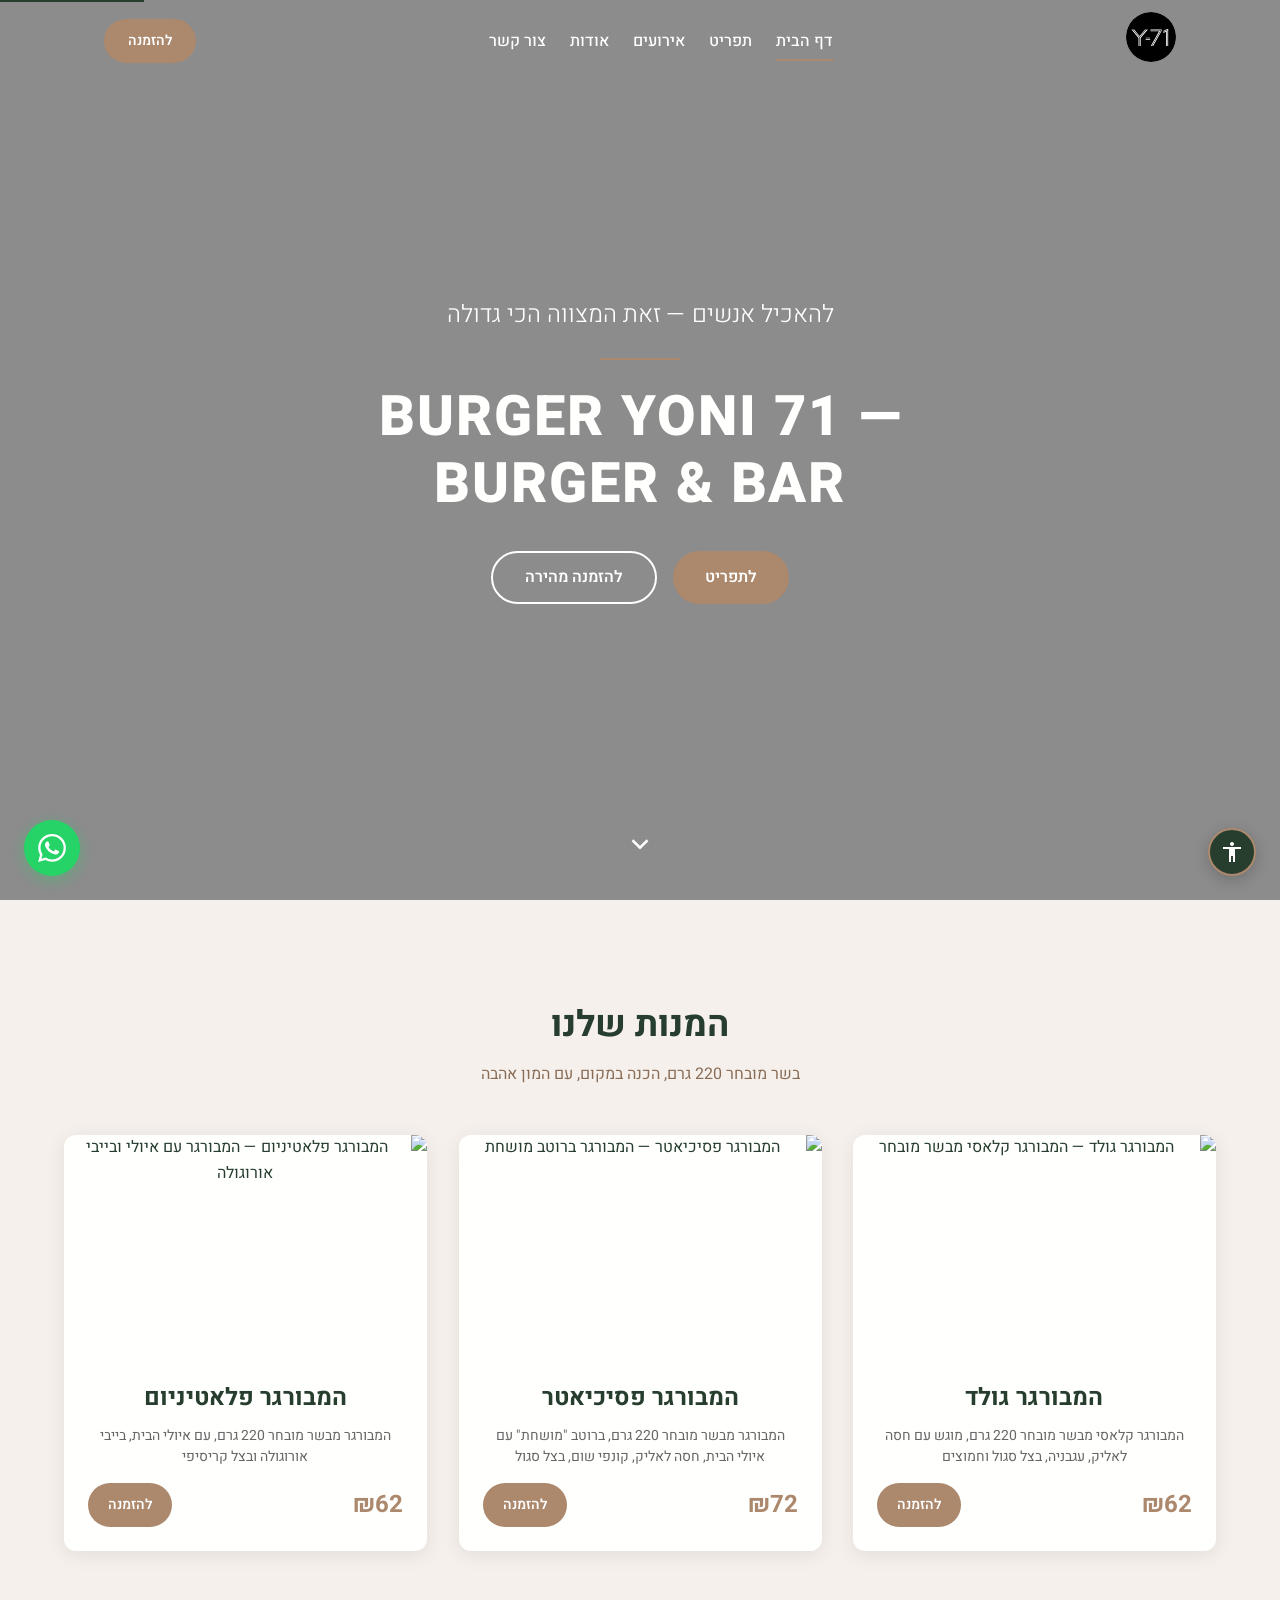
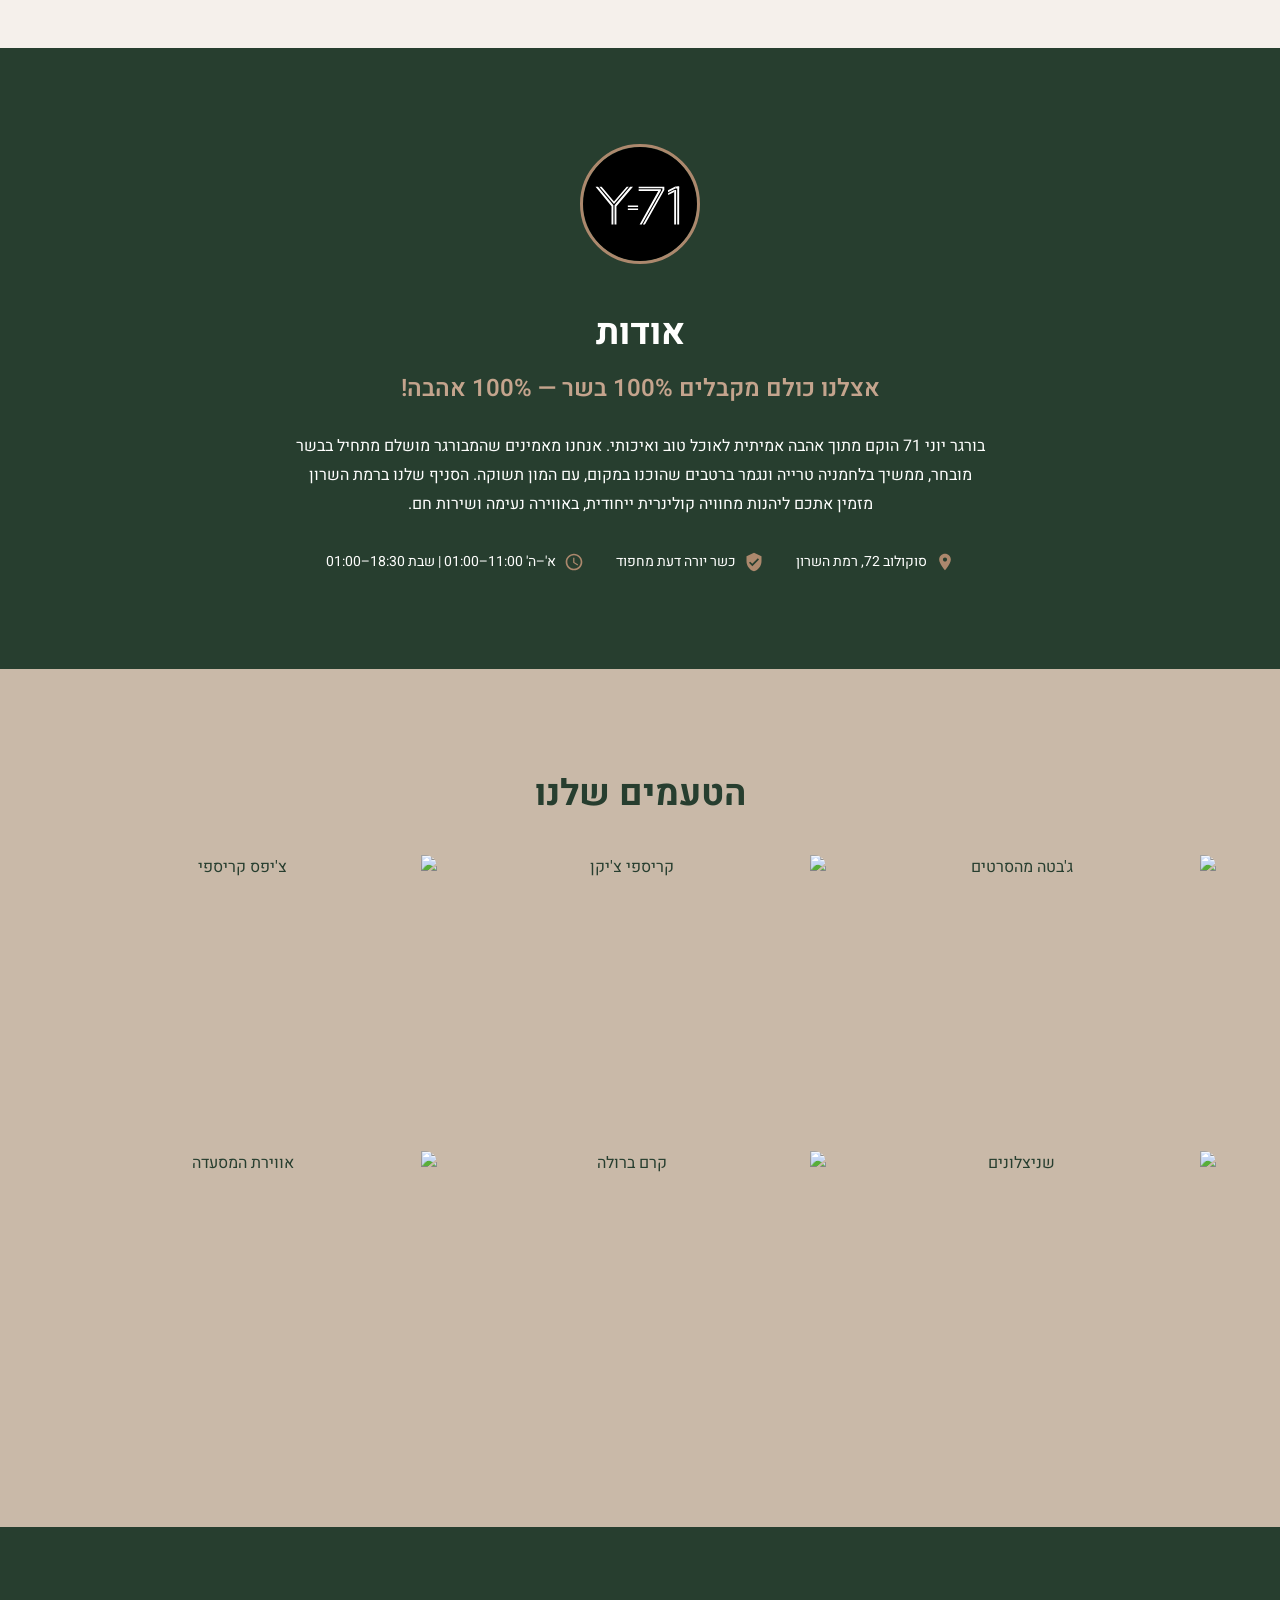
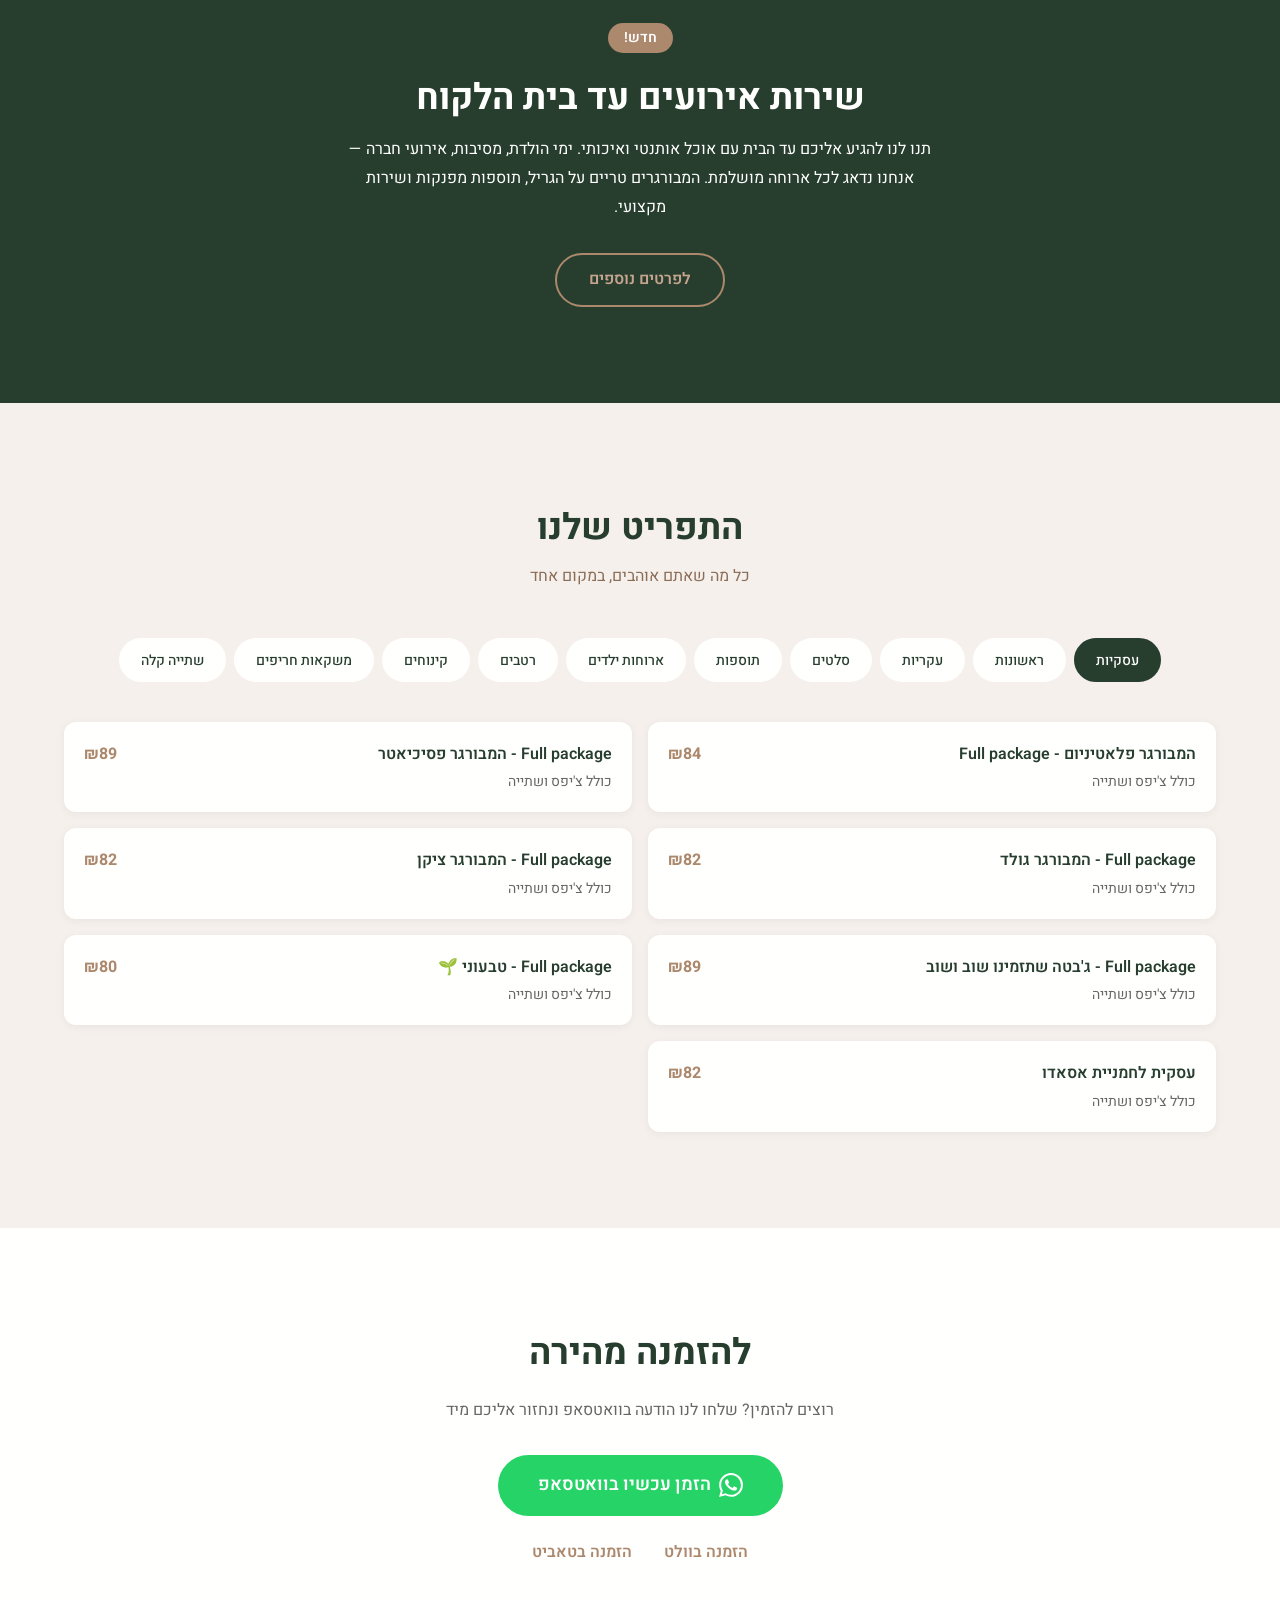
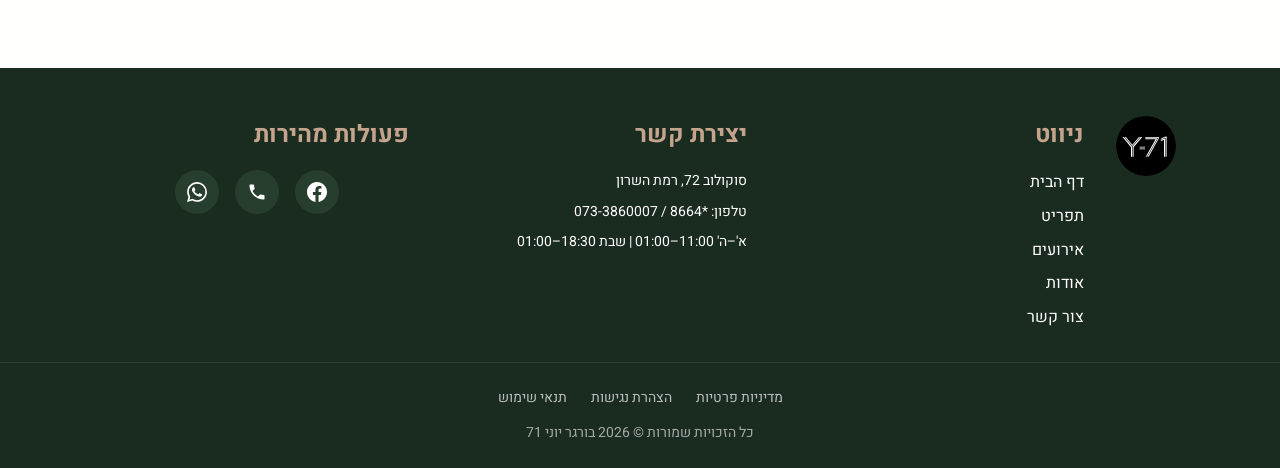
==== commit baf5e774: "Update logo across entire site with real Y-71 SVG logo Replace placeholder text-based SVG logos with" ====
--- a/index.html
+++ b/index.html
@@ -97,10 +97,9 @@
   <nav class="navbar" role="navigation" aria-label="ניווט ראשי">
     <div class="nav-container">
       <a href="#home" class="nav-logo" aria-label="בורגר יוני 71 — לוגו">
-        <svg width="50" height="50" viewBox="0 0 50 50" fill="none" xmlns="http://www.w3.org/2000/svg" role="img" aria-label="לוגו Y-71">
-          <circle cx="25" cy="25" r="25" fill="#1a1a1a"/>
-          <text x="25" y="20" text-anchor="middle" fill="white" font-size="11" font-weight="700" font-family="Arial">Y</text>
-          <text x="25" y="36" text-anchor="middle" fill="white" font-size="13" font-weight="800" font-family="Arial">71</text>
+        <svg width="50" height="50" viewBox="0 0 300 300" fill="none" xmlns="http://www.w3.org/2000/svg" role="img" aria-label="לוגו Y-71">
+          <path d="M300 150C300 232.843 232.843 300 150 300C67.1573 300 0 232.843 0 150C0 67.1573 67.1573 0 150 0C232.843 0 300 67.1573 300 150Z" fill="black"/>
+          <path d="M81.5 143.5L49 104.5H43L81.5 150L120.5 104.5H115L81.5 143.5Z" fill="white"/><path d="M39.5 104.5H33L75 156V204H80V153L39.5 104.5Z" fill="white"/><path d="M83 204V153L124 104.5H131.5L88 156V204H83Z" fill="white"/><path d="M118 154H145V158H118V154Z" fill="white"/><path d="M118 162H145V166H118V162Z" fill="white"/><path d="M146.5 111.5V116H198L149 204H154.5L205 114.5V111.5H146.5Z" fill="white"/><path d="M146.5 104.5V108.5H209V113L157.5 204H163L214 113V104.5H146.5Z" fill="white"/><path d="M248 104H253V204H248V104Z" fill="white"/><path d="M253 104V109H243V104H253Z" fill="white"/><path d="M240 113H245V204H240V113Z" fill="white"/><path d="M240.057 112.98L240 118.5L223.999 126.5V121.638L240.057 112.98Z" fill="white"/><path d="M243.011 104.028L243.031 109.015L223.742 119.041L223.731 114L243.011 104.028Z" fill="white"/>
         </svg>
       </a>
       <ul class="nav-links" id="navLinks" role="menubar">
@@ -222,10 +221,9 @@
   <!-- ============ ABOUT ============ -->
   <section class="about" id="about" aria-label="אודות">
     <div class="about-content">
-      <svg class="about-logo reveal reveal-scale" width="120" height="120" viewBox="0 0 120 120" fill="none" xmlns="http://www.w3.org/2000/svg" role="img" aria-label="לוגו Y-71" style="border-radius:50%;border:3px solid var(--color-secondary);">
-        <circle cx="60" cy="60" r="60" fill="#1a1a1a"/>
-        <text x="60" y="48" text-anchor="middle" fill="white" font-size="26" font-weight="700" font-family="Arial">Y</text>
-        <text x="60" y="82" text-anchor="middle" fill="white" font-size="32" font-weight="800" font-family="Arial">71</text>
+      <svg class="about-logo reveal reveal-scale" width="120" height="120" viewBox="0 0 300 300" fill="none" xmlns="http://www.w3.org/2000/svg" role="img" aria-label="לוגו Y-71" style="border-radius:50%;border:3px solid var(--color-secondary);">
+        <path d="M300 150C300 232.843 232.843 300 150 300C67.1573 300 0 232.843 0 150C0 67.1573 67.1573 0 150 0C232.843 0 300 67.1573 300 150Z" fill="black"/>
+        <path d="M81.5 143.5L49 104.5H43L81.5 150L120.5 104.5H115L81.5 143.5Z" fill="white"/><path d="M39.5 104.5H33L75 156V204H80V153L39.5 104.5Z" fill="white"/><path d="M83 204V153L124 104.5H131.5L88 156V204H83Z" fill="white"/><path d="M118 154H145V158H118V154Z" fill="white"/><path d="M118 162H145V166H118V162Z" fill="white"/><path d="M146.5 111.5V116H198L149 204H154.5L205 114.5V111.5H146.5Z" fill="white"/><path d="M146.5 104.5V108.5H209V113L157.5 204H163L214 113V104.5H146.5Z" fill="white"/><path d="M248 104H253V204H248V104Z" fill="white"/><path d="M253 104V109H243V104H253Z" fill="white"/><path d="M240 113H245V204H240V113Z" fill="white"/><path d="M240.057 112.98L240 118.5L223.999 126.5V121.638L240.057 112.98Z" fill="white"/><path d="M243.011 104.028L243.031 109.015L223.742 119.041L223.731 114L243.011 104.028Z" fill="white"/>
       </svg>
       <h2 class="section-title reveal">אודות</h2>
       <p class="about-slogan reveal">אצלנו כולם מקבלים 100% בשר — 100% אהבה!</p>
@@ -482,10 +480,9 @@
 <footer class="site-footer reveal" role="contentinfo">
   <div class="footer-container">
     <div class="footer-logo">
-      <svg width="60" height="60" viewBox="0 0 60 60" fill="none" xmlns="http://www.w3.org/2000/svg" role="img" aria-label="לוגו Y-71" style="border-radius:50%;">
-        <circle cx="30" cy="30" r="30" fill="#1a1a1a"/>
-        <text x="30" y="24" text-anchor="middle" fill="white" font-size="14" font-weight="700" font-family="Arial">Y</text>
-        <text x="30" y="44" text-anchor="middle" fill="white" font-size="17" font-weight="800" font-family="Arial">71</text>
+      <svg width="60" height="60" viewBox="0 0 300 300" fill="none" xmlns="http://www.w3.org/2000/svg" role="img" aria-label="לוגו Y-71" style="border-radius:50%;">
+        <path d="M300 150C300 232.843 232.843 300 150 300C67.1573 300 0 232.843 0 150C0 67.1573 67.1573 0 150 0C232.843 0 300 67.1573 300 150Z" fill="black"/>
+        <path d="M81.5 143.5L49 104.5H43L81.5 150L120.5 104.5H115L81.5 143.5Z" fill="white"/><path d="M39.5 104.5H33L75 156V204H80V153L39.5 104.5Z" fill="white"/><path d="M83 204V153L124 104.5H131.5L88 156V204H83Z" fill="white"/><path d="M118 154H145V158H118V154Z" fill="white"/><path d="M118 162H145V166H118V162Z" fill="white"/><path d="M146.5 111.5V116H198L149 204H154.5L205 114.5V111.5H146.5Z" fill="white"/><path d="M146.5 104.5V108.5H209V113L157.5 204H163L214 113V104.5H146.5Z" fill="white"/><path d="M248 104H253V204H248V104Z" fill="white"/><path d="M253 104V109H243V104H253Z" fill="white"/><path d="M240 113H245V204H240V113Z" fill="white"/><path d="M240.057 112.98L240 118.5L223.999 126.5V121.638L240.057 112.98Z" fill="white"/><path d="M243.011 104.028L243.031 109.015L223.742 119.041L223.731 114L243.011 104.028Z" fill="white"/>
       </svg>
     </div>
     <div class="footer-nav">
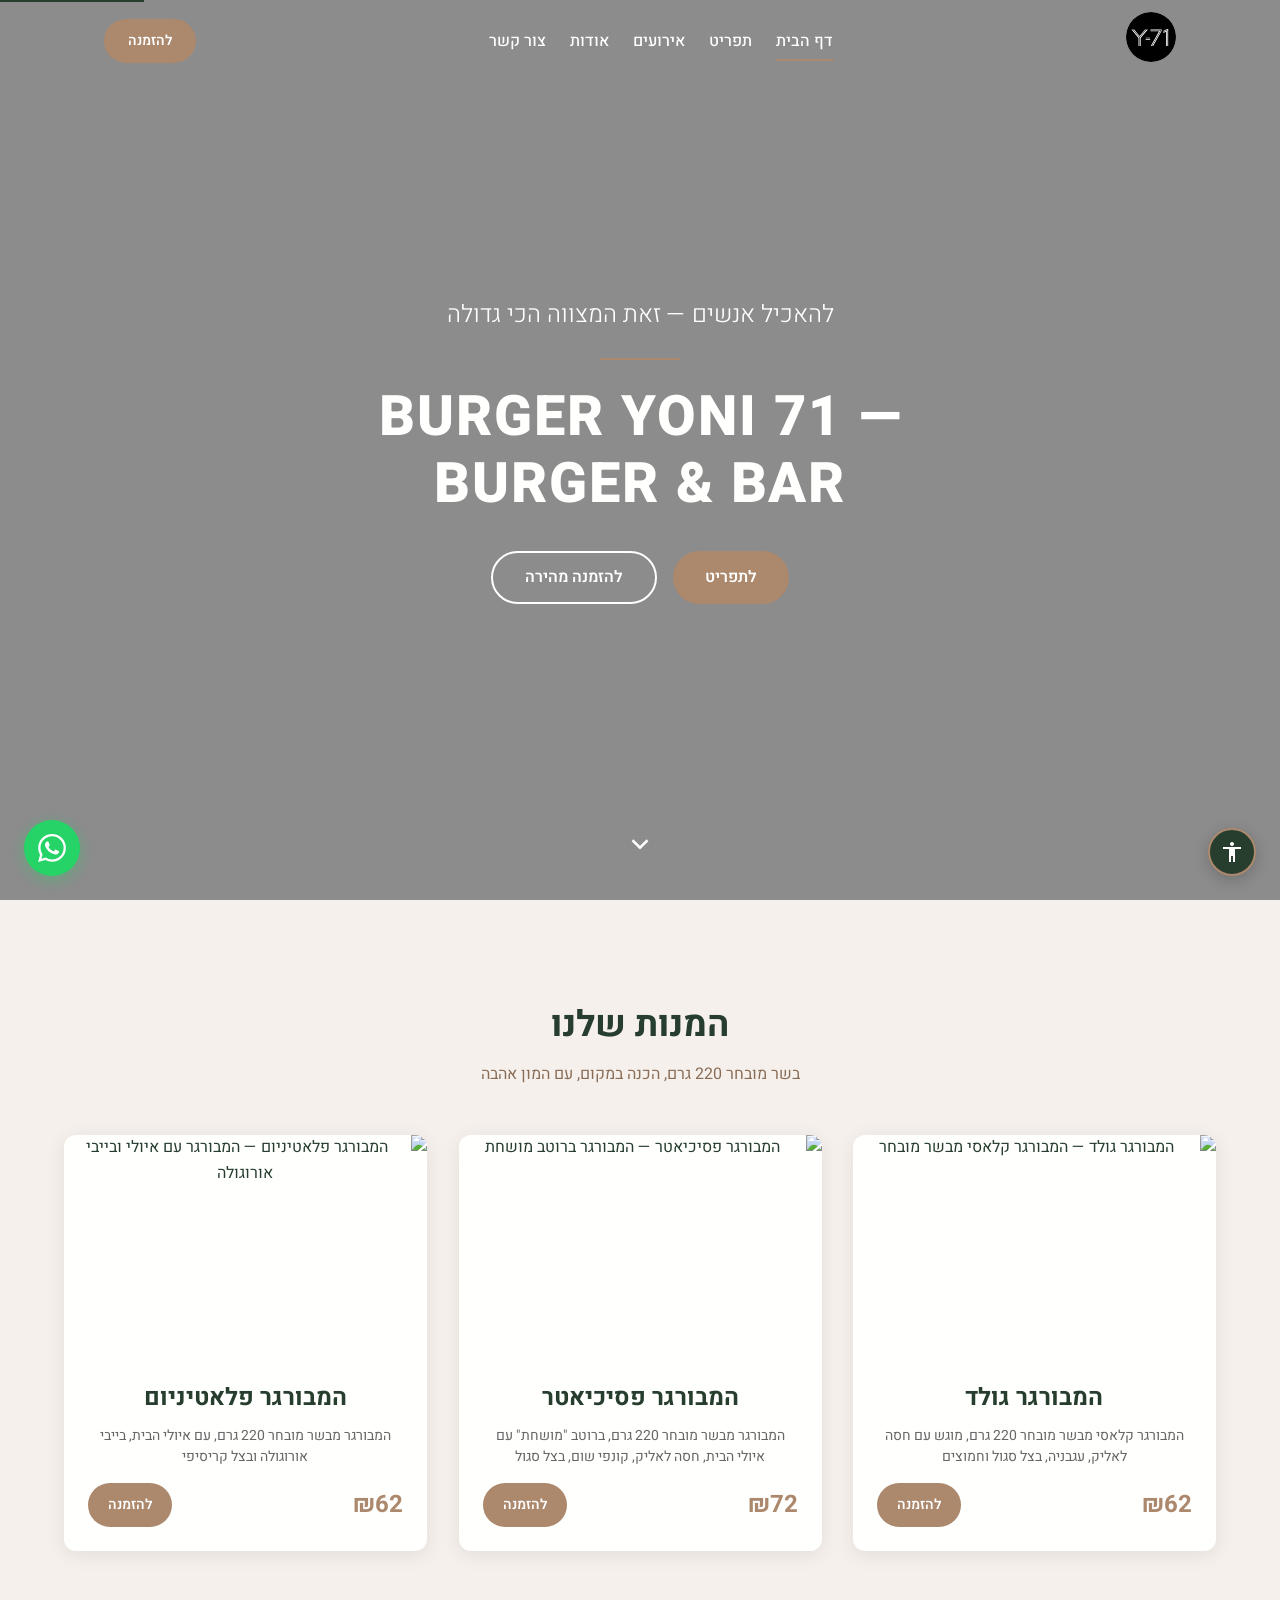
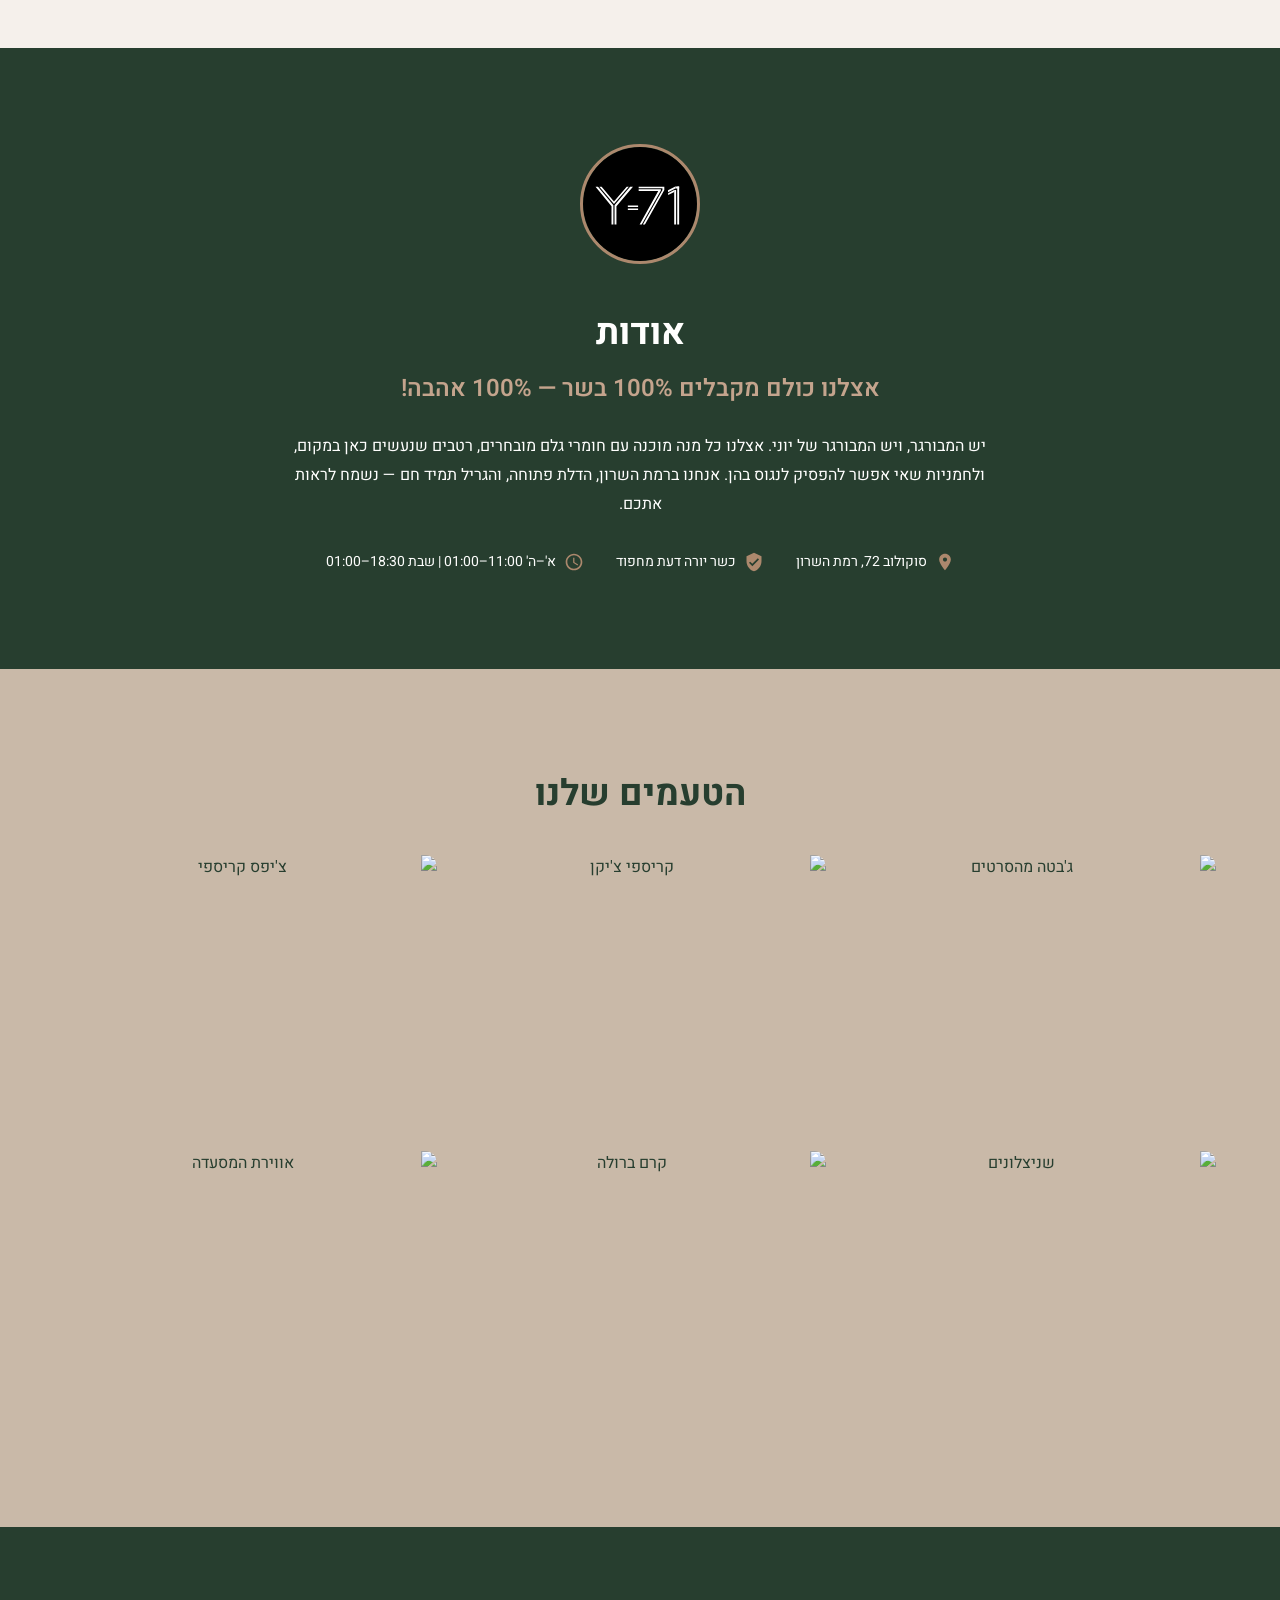
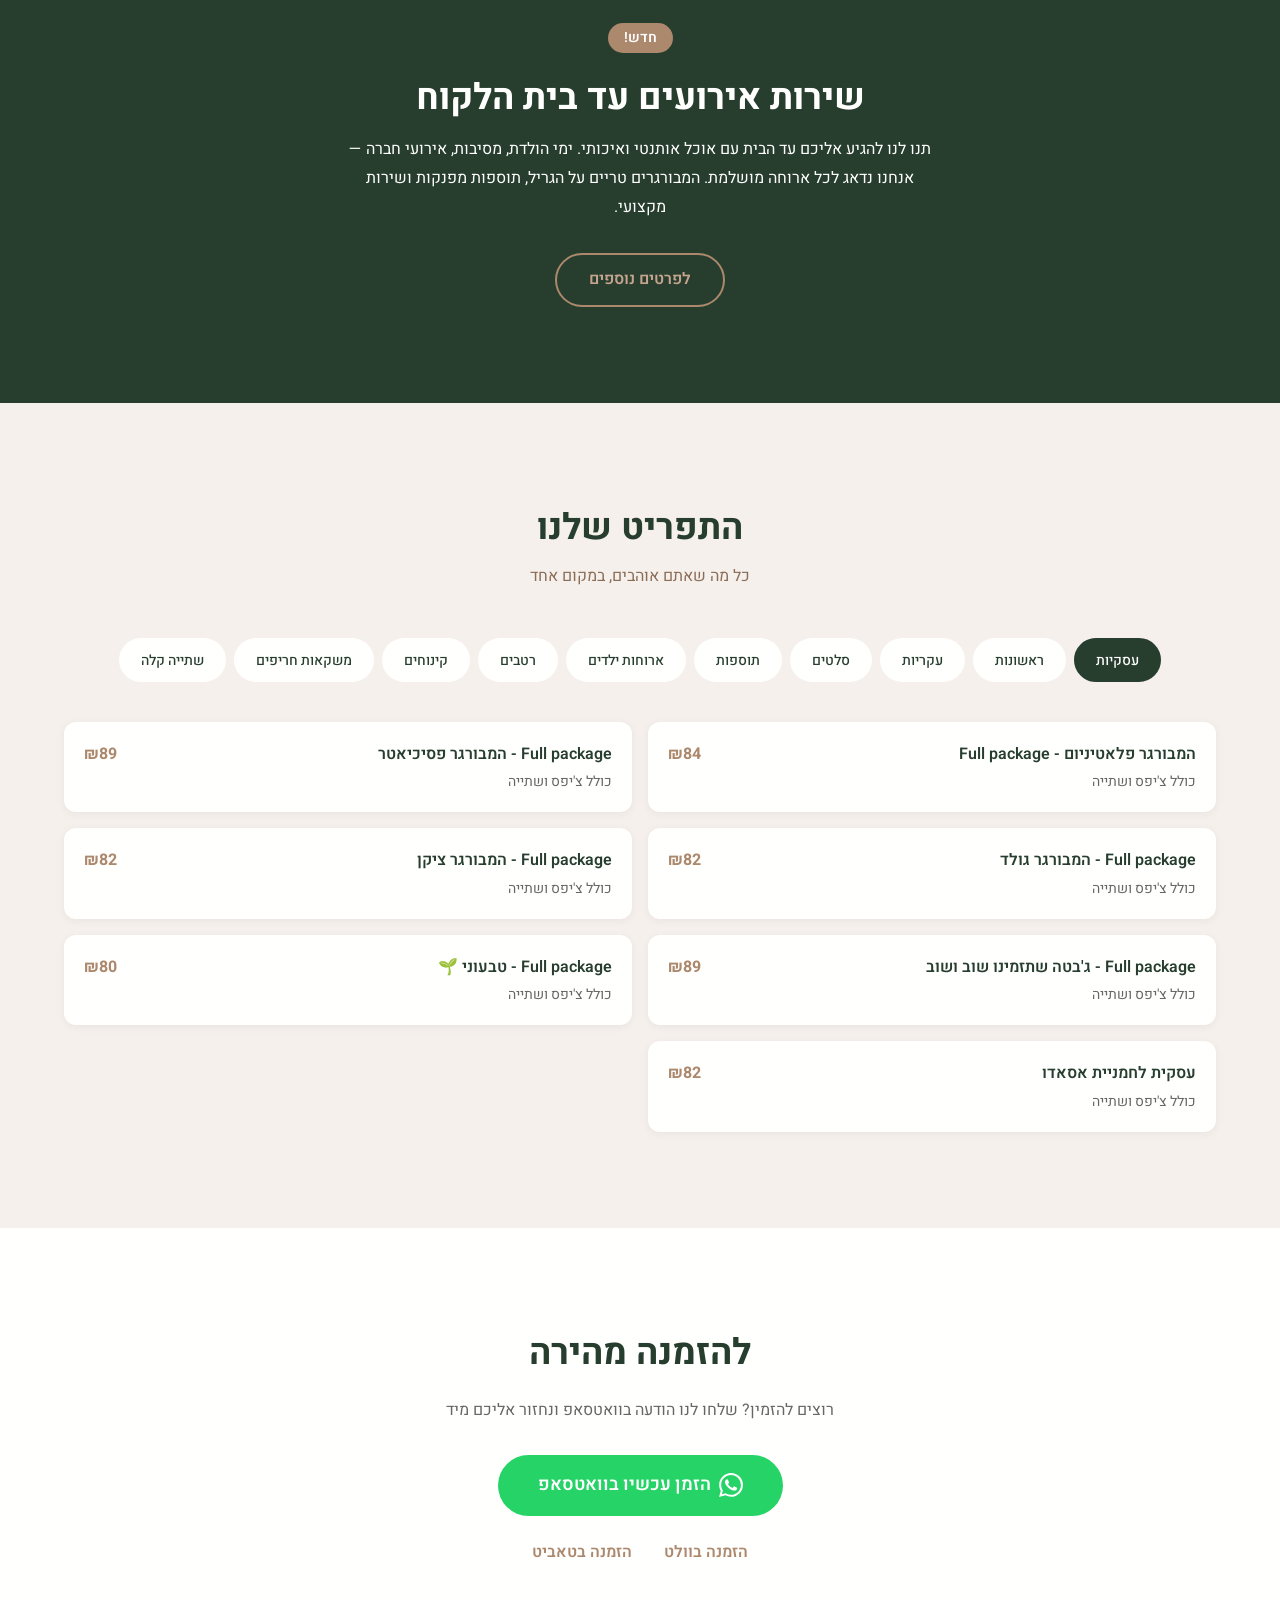
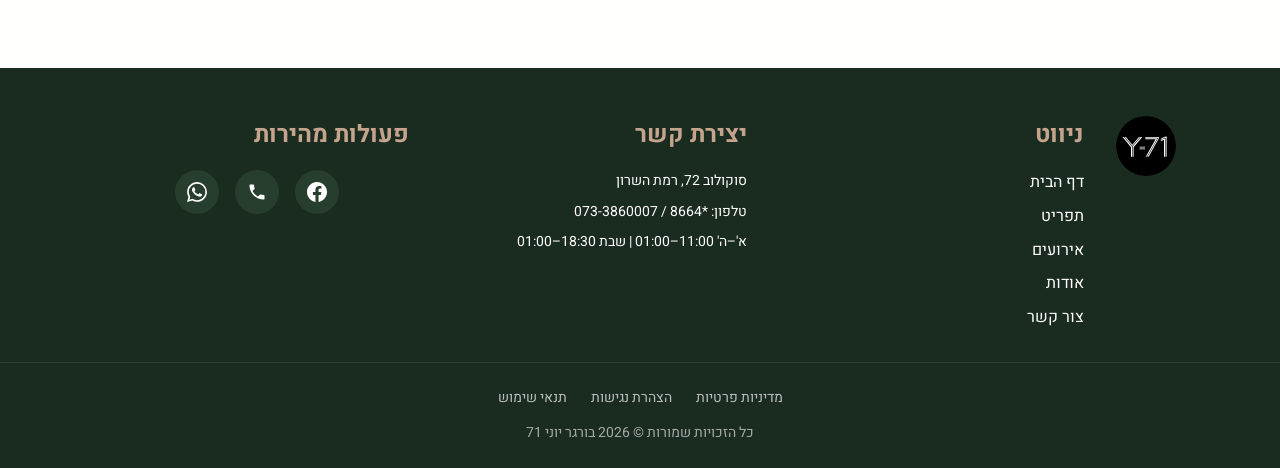
==== commit 64bb2224: "Update about section text — shorter, warmer, no commitments Co-Authored-By: Claude Opus 4.6 (1M cont" ====
--- a/index.html
+++ b/index.html
@@ -228,11 +228,10 @@
       <h2 class="section-title reveal">אודות</h2>
       <p class="about-slogan reveal">אצלנו כולם מקבלים 100% בשר — 100% אהבה!</p>
       <p class="about-text reveal">
-        בורגר יוני 71 הוקם מתוך אהבה אמיתית לאוכל טוב ואיכותי.
-        אנחנו מאמינים שהמבורגר מושלם מתחיל בבשר מובחר, ממשיך בלחמניה טרייה
-        ונגמר ברטבים שהוכנו במקום, עם המון תשוקה.
-        הסניף שלנו ברמת השרון מזמין אתכם ליהנות מחוויה קולינרית ייחודית,
-        באווירה נעימה ושירות חם.
+        יש המבורגר, ויש המבורגר של יוני.
+        אצלנו כל מנה מוכנה עם חומרי גלם מובחרים, רטבים שנעשים כאן במקום,
+        ולחמניות שאי אפשר להפסיק לנגוס בהן.
+        אנחנו ברמת השרון, הדלת פתוחה, והגריל תמיד חם — נשמח לראות אתכם.
       </p>
       <div class="about-details reveal">
         <div class="about-detail">
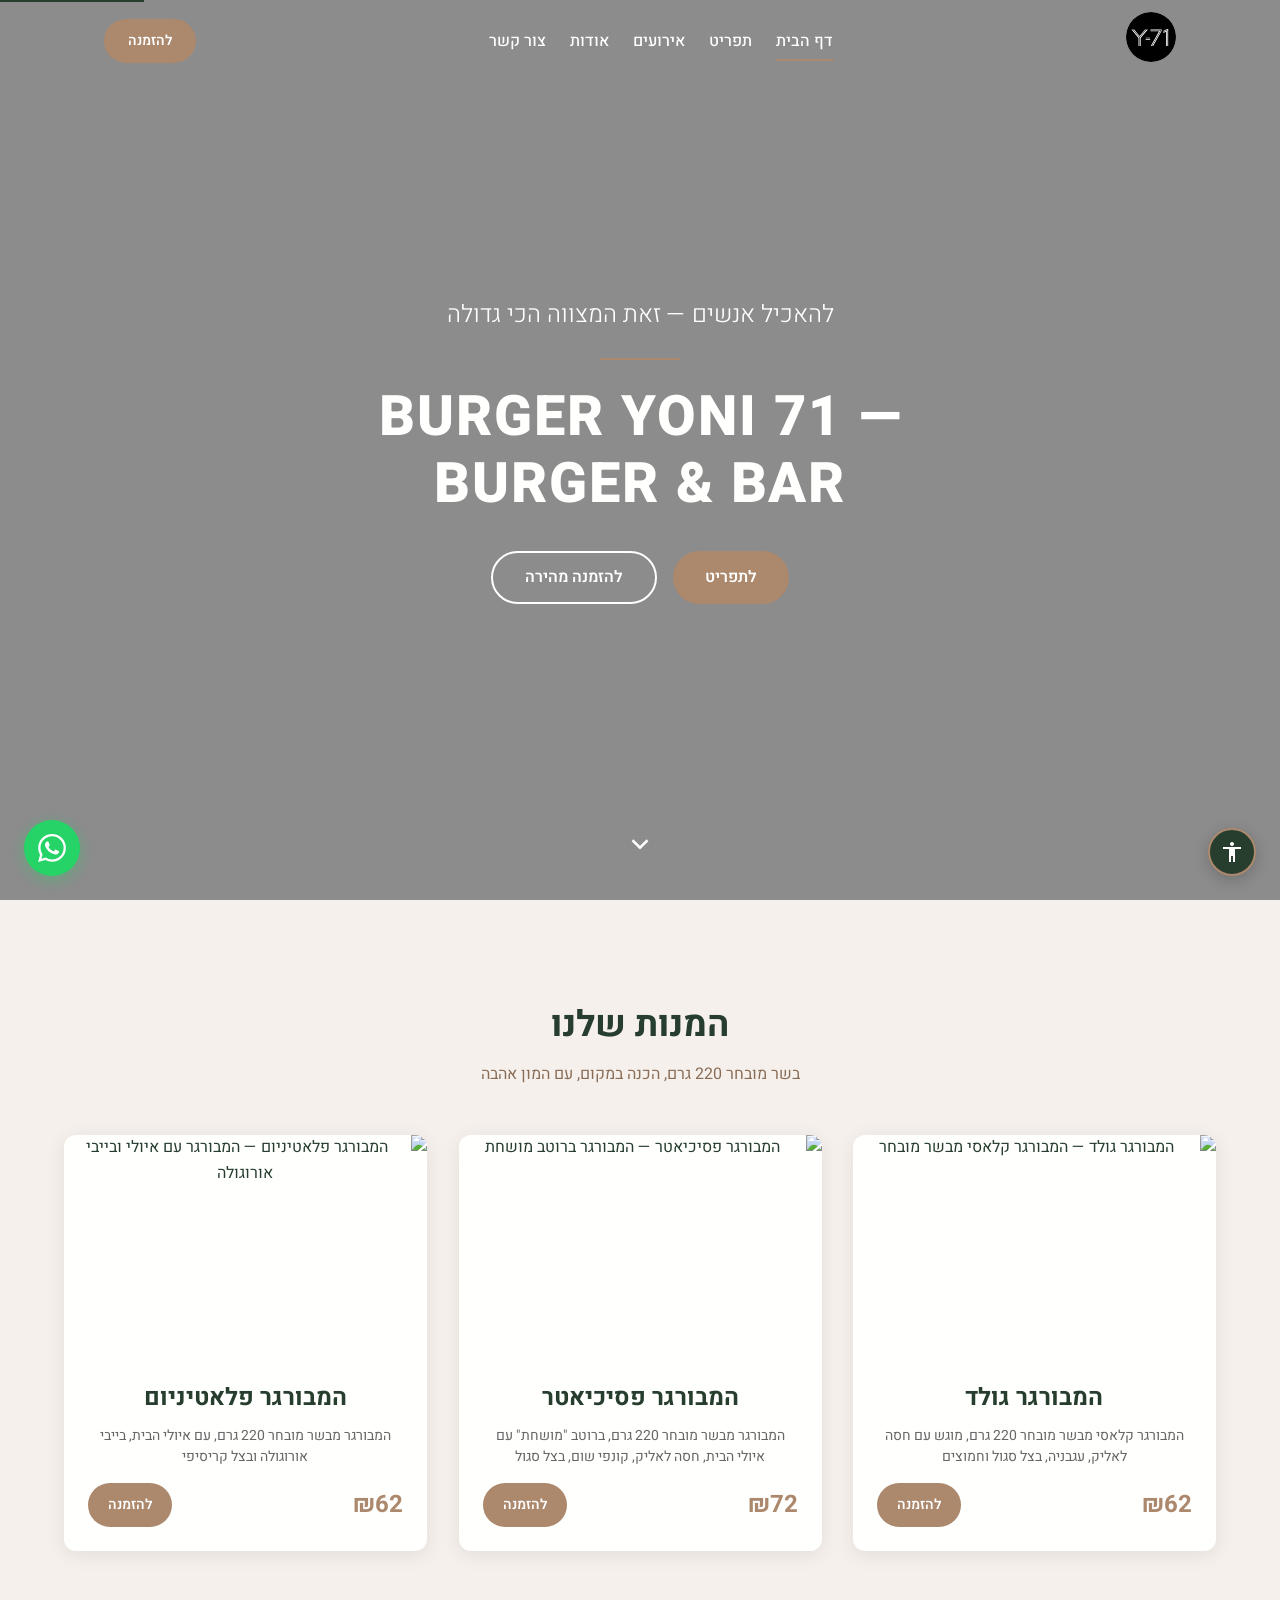
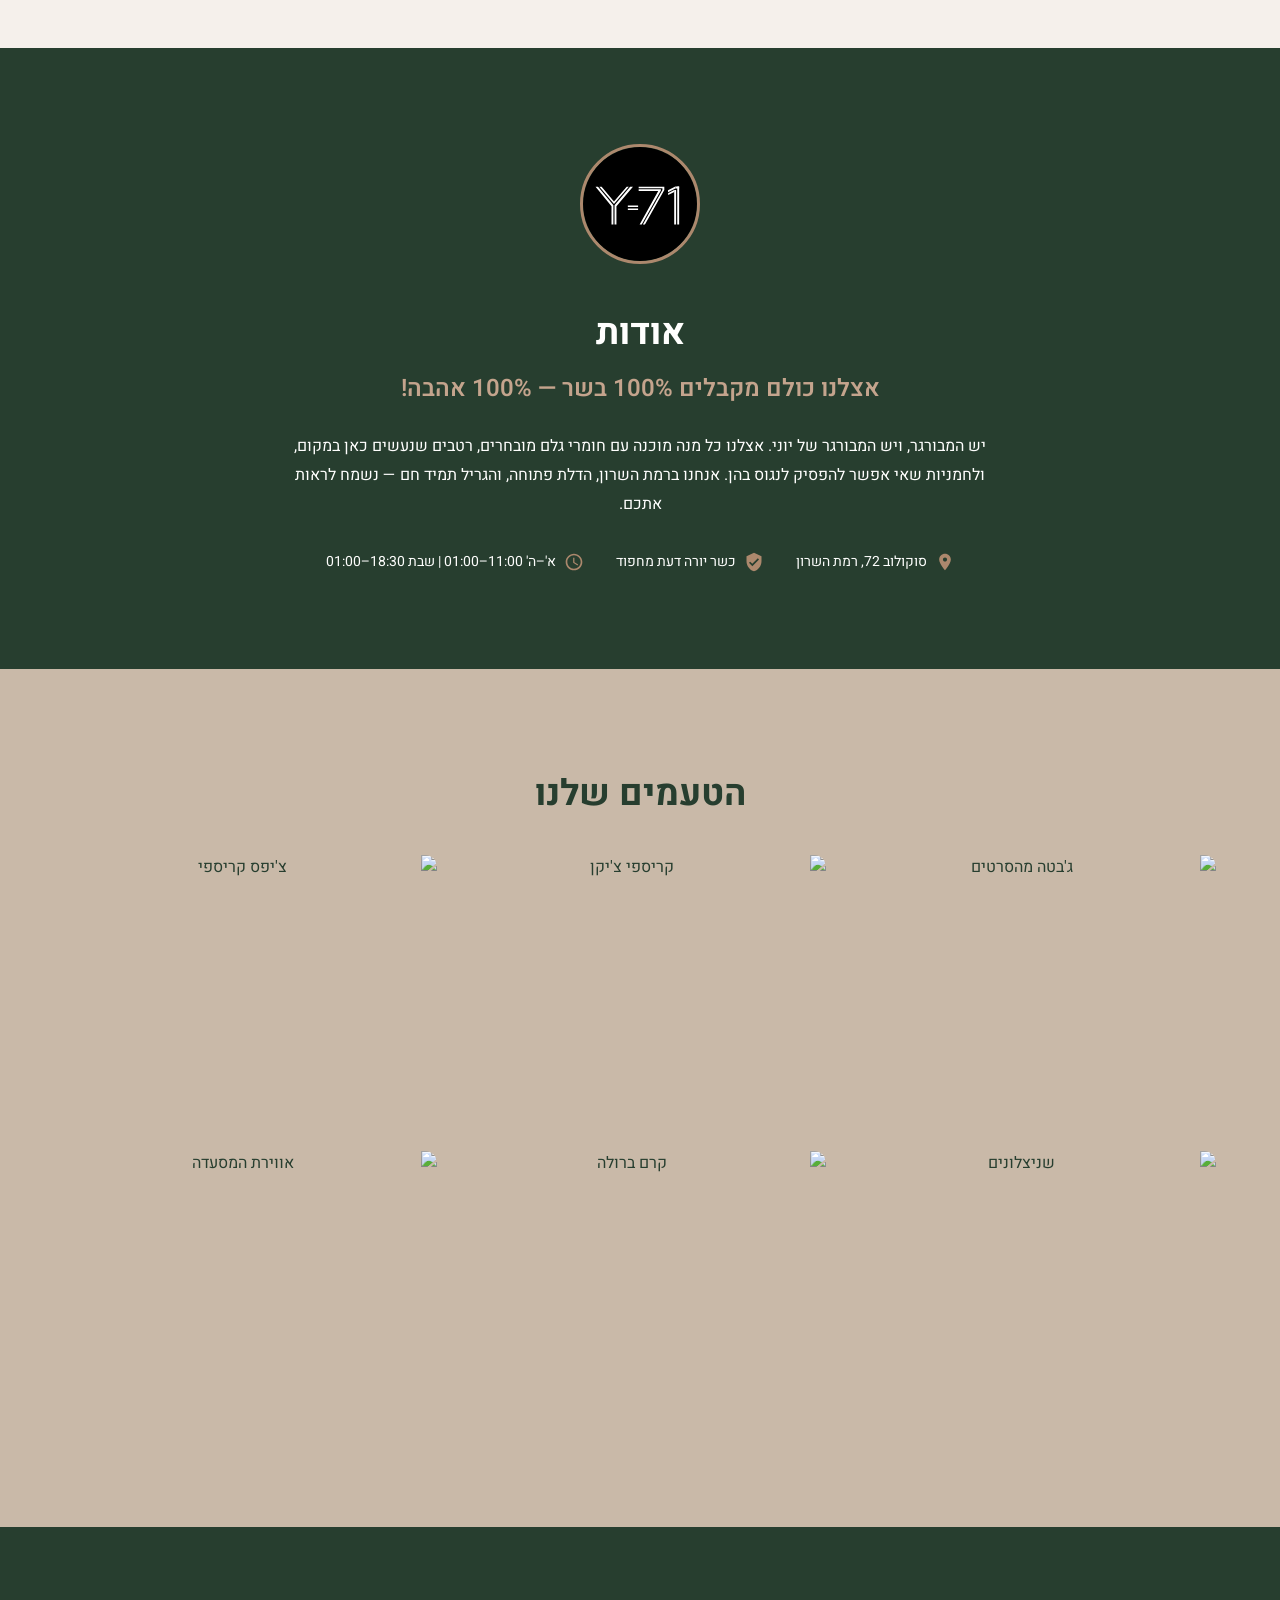
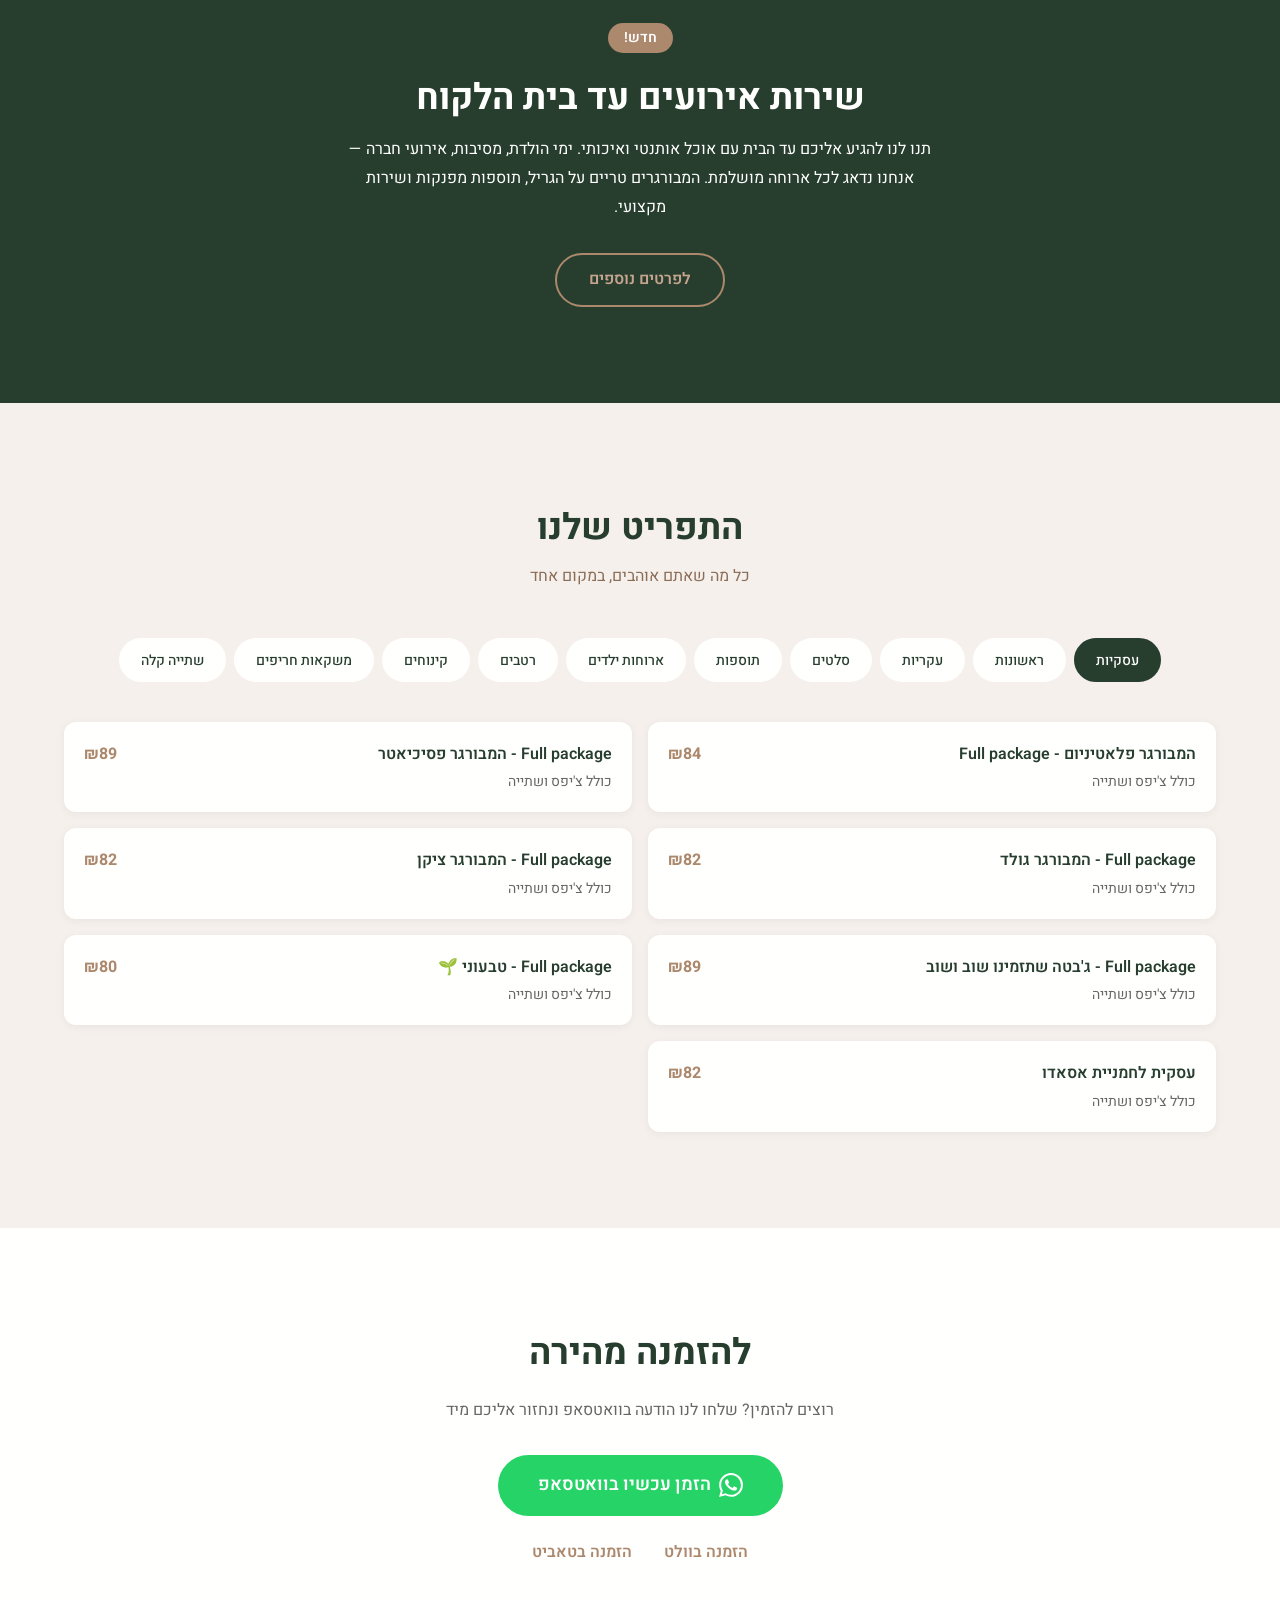
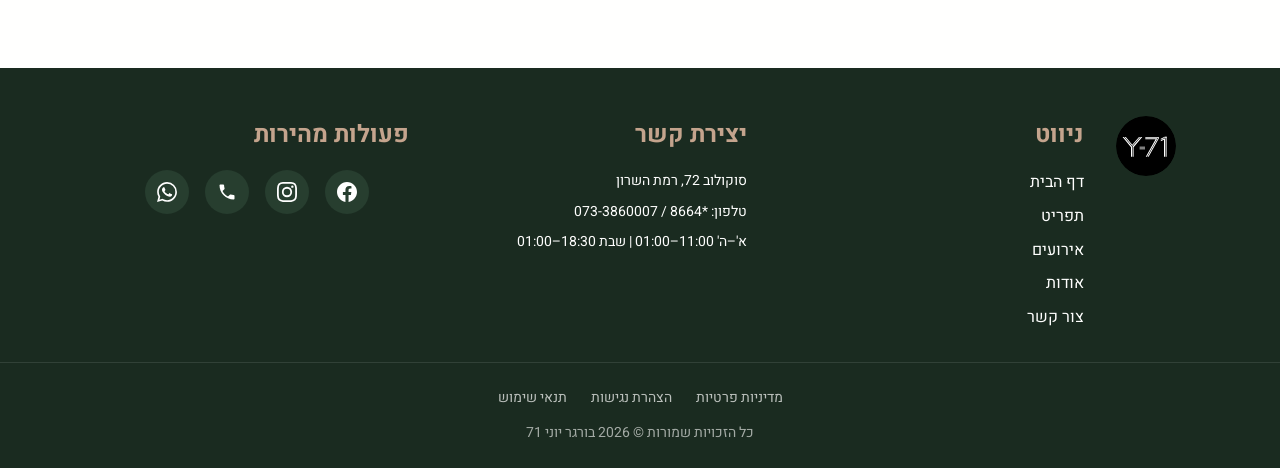
==== commit fd3b6e35: "Add Instagram link and update Facebook URL in footer Co-Authored-By: Claude Opus 4.6 (1M context) <n" ====
--- a/index.html
+++ b/index.html
@@ -503,8 +503,11 @@
     <div class="footer-social">
       <h3>פעולות מהירות</h3>
       <div class="social-icons">
-        <a href="https://www.facebook.com/" target="_blank" rel="noopener noreferrer" aria-label="פייסבוק">
+        <a href="https://www.facebook.com/profile.php?id=61571480264041" target="_blank" rel="noopener noreferrer" aria-label="פייסבוק">
           <svg viewBox="0 0 24 24" aria-hidden="true"><path d="M24 12.073c0-6.627-5.373-12-12-12s-12 5.373-12 12c0 5.99 4.388 10.954 10.125 11.854v-8.385H7.078v-3.47h3.047V9.43c0-3.007 1.792-4.669 4.533-4.669 1.312 0 2.686.235 2.686.235v2.953H15.83c-1.491 0-1.956.925-1.956 1.874v2.25h3.328l-.532 3.47h-2.796v8.385C19.612 23.027 24 18.062 24 12.073z"/></svg>
+        </a>
+        <a href="https://www.instagram.com/burgeryoni71?igsh=Z3IwdjlzY2RzeXJl" target="_blank" rel="noopener noreferrer" aria-label="אינסטגרם">
+          <svg viewBox="0 0 24 24" aria-hidden="true"><path d="M12 2.163c3.204 0 3.584.012 4.85.07 3.252.148 4.771 1.691 4.919 4.919.058 1.265.069 1.645.069 4.849 0 3.205-.012 3.584-.069 4.849-.149 3.225-1.664 4.771-4.919 4.919-1.266.058-1.644.07-4.85.07-3.204 0-3.584-.012-4.849-.07-3.26-.149-4.771-1.699-4.919-4.92-.058-1.265-.07-1.644-.07-4.849 0-3.204.013-3.583.07-4.849.149-3.227 1.664-4.771 4.919-4.919 1.266-.057 1.645-.069 4.849-.069zM12 0C8.741 0 8.333.014 7.053.072 2.695.272.273 2.69.073 7.052.014 8.333 0 8.741 0 12c0 3.259.014 3.668.072 4.948.2 4.358 2.618 6.78 6.98 6.98C8.333 23.986 8.741 24 12 24c3.259 0 3.668-.014 4.948-.072 4.354-.2 6.782-2.618 6.979-6.98.059-1.28.073-1.689.073-4.948 0-3.259-.014-3.667-.072-4.947-.196-4.354-2.617-6.78-6.979-6.98C15.668.014 15.259 0 12 0zm0 5.838a6.162 6.162 0 100 12.324 6.162 6.162 0 000-12.324zM12 16a4 4 0 110-8 4 4 0 010 8zm6.406-11.845a1.44 1.44 0 100 2.881 1.44 1.44 0 000-2.881z"/></svg>
         </a>
         <a href="tel:*8664" aria-label="התקשר">
           <svg viewBox="0 0 24 24" aria-hidden="true"><path d="M6.62 10.79c1.44 2.83 3.76 5.14 6.59 6.59l2.2-2.2c.27-.27.67-.36 1.02-.24 1.12.37 2.33.57 3.57.57.55 0 1 .45 1 1V20c0 .55-.45 1-1 1-9.39 0-17-7.61-17-17 0-.55.45-1 1-1h3.5c.55 0 1 .45 1 1 0 1.25.2 2.45.57 3.57.11.35.03.74-.25 1.02l-2.2 2.2z"/></svg>
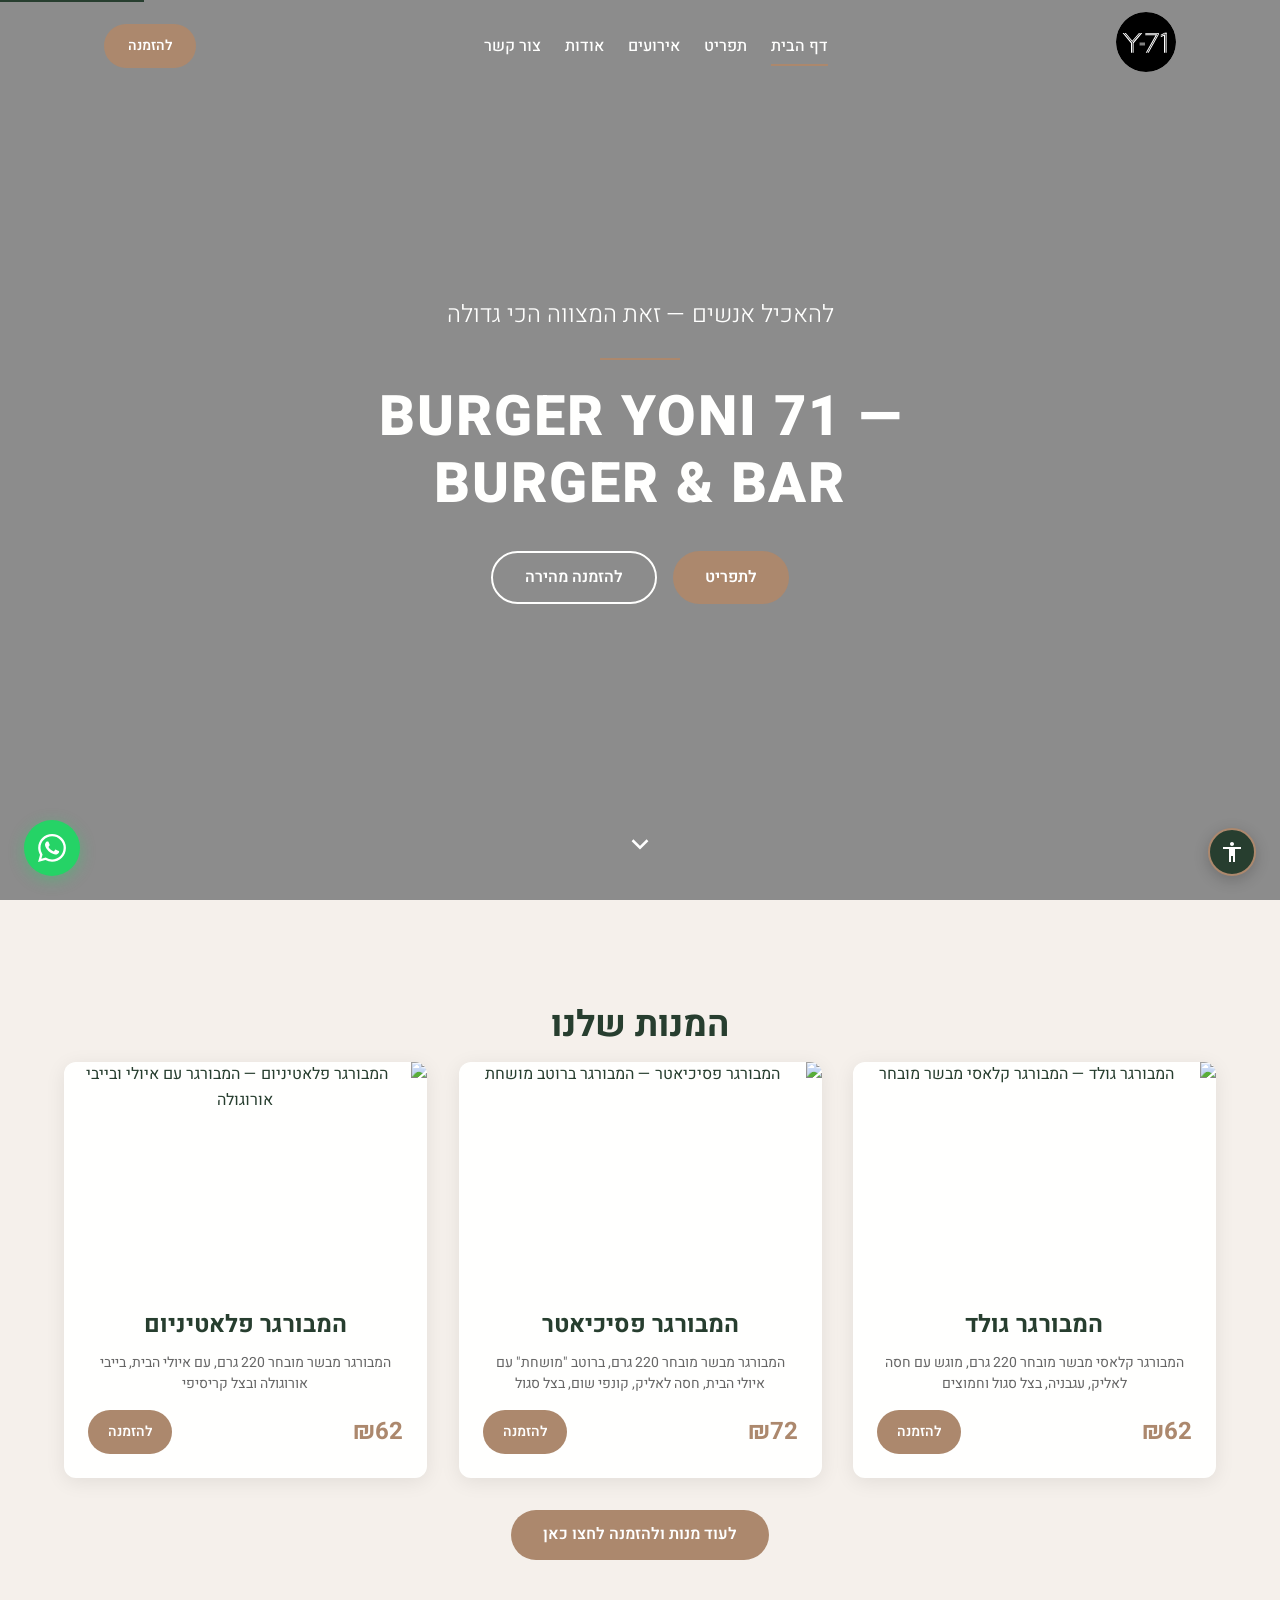
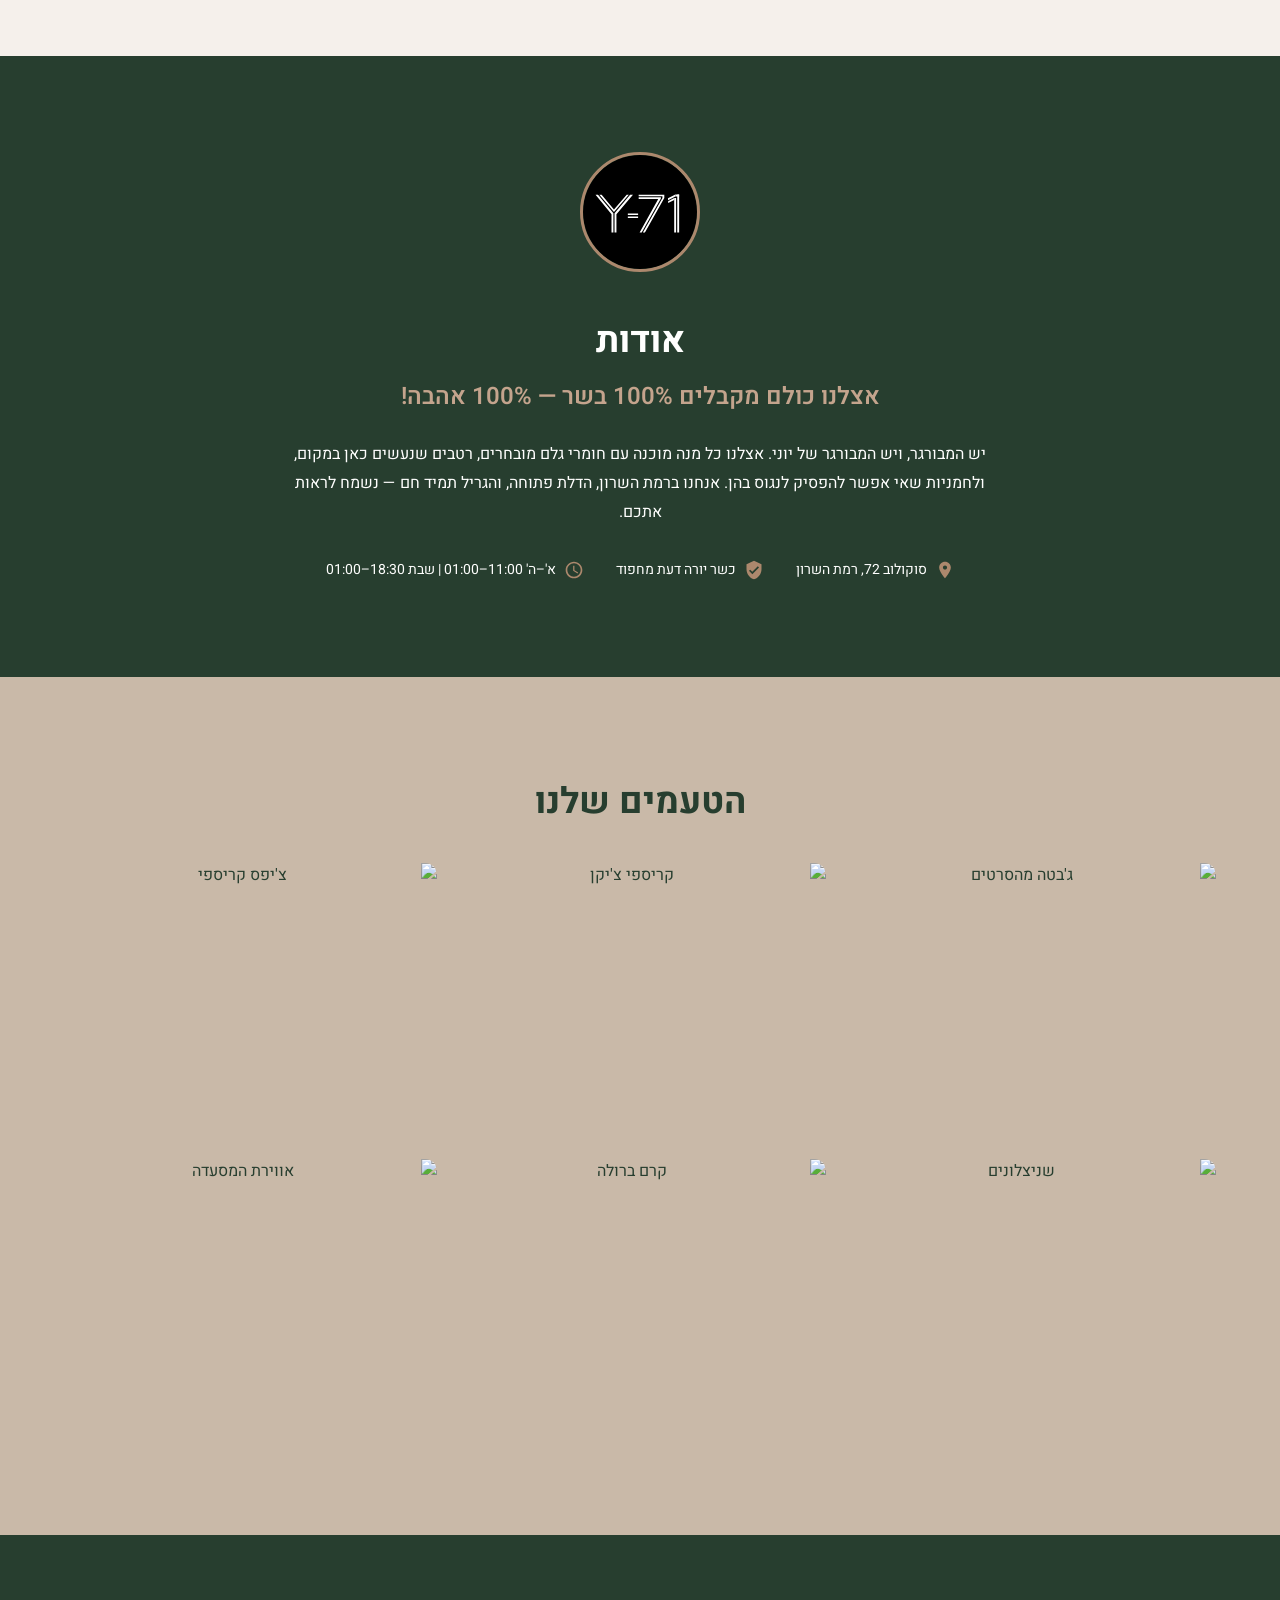
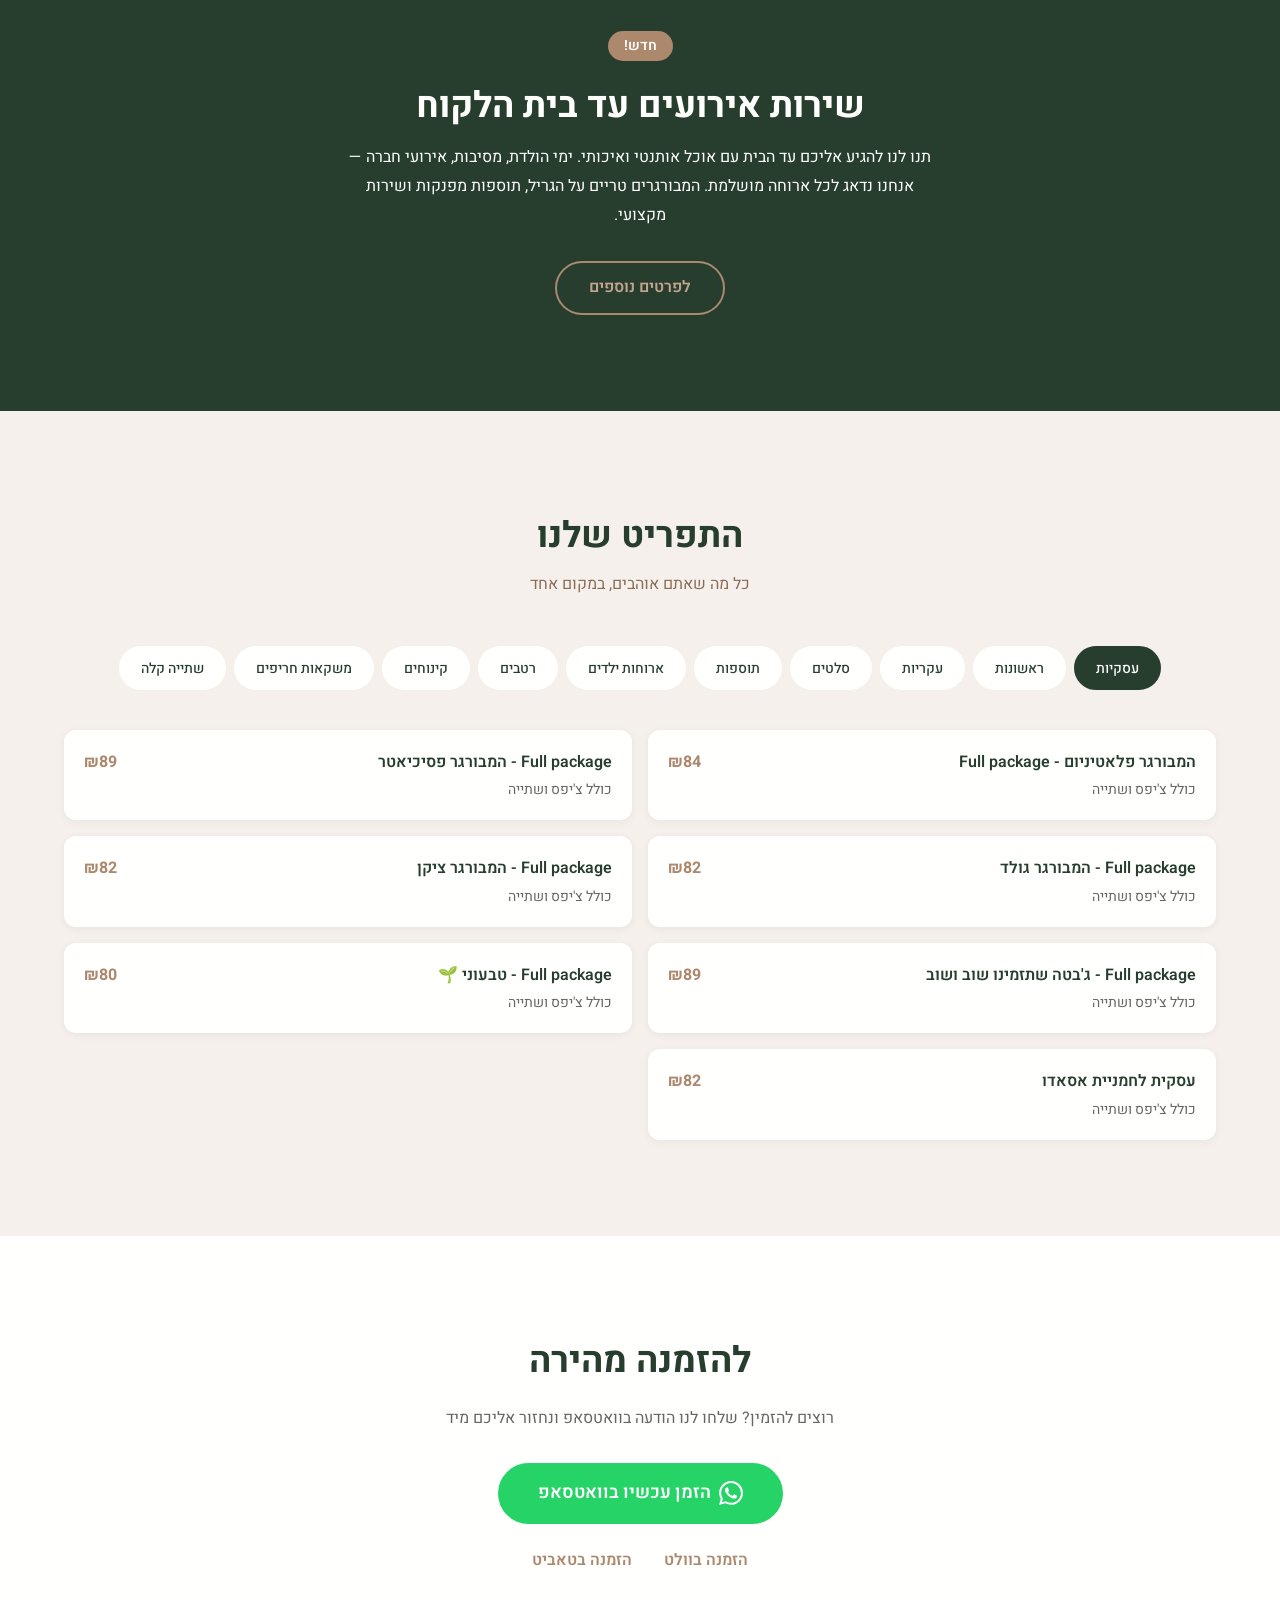
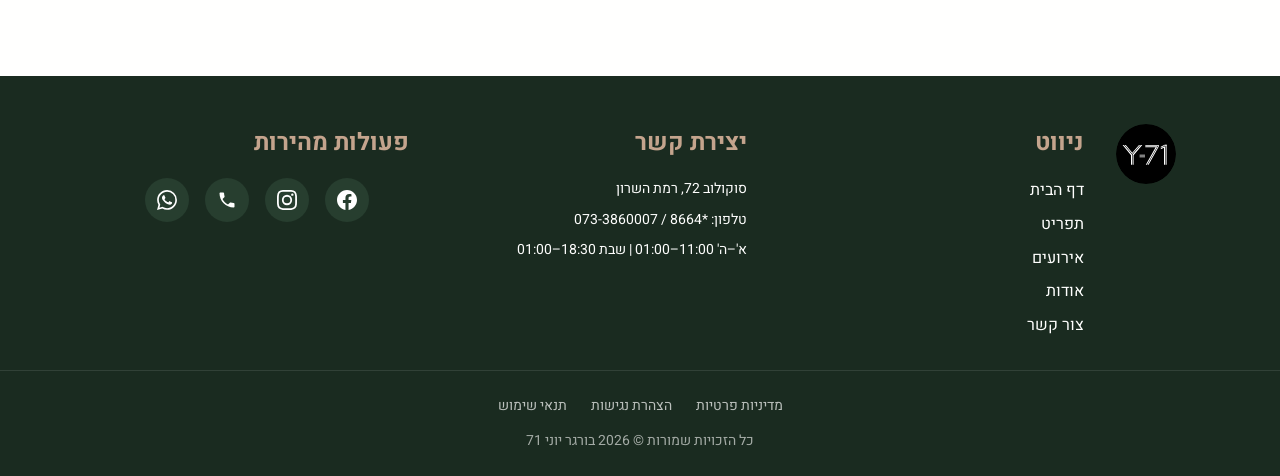
==== commit 6702e60c: "Enlarge navbar/logo, remove subtitle, add dishes CTA button - Increase nav logo from 50px to 60px - " ====
--- a/index.html
+++ b/index.html
@@ -97,7 +97,7 @@
   <nav class="navbar" role="navigation" aria-label="ניווט ראשי">
     <div class="nav-container">
       <a href="#home" class="nav-logo" aria-label="בורגר יוני 71 — לוגו">
-        <svg width="50" height="50" viewBox="0 0 300 300" fill="none" xmlns="http://www.w3.org/2000/svg" role="img" aria-label="לוגו Y-71">
+        <svg width="60" height="60" viewBox="0 0 300 300" fill="none" xmlns="http://www.w3.org/2000/svg" role="img" aria-label="לוגו Y-71">
           <path d="M300 150C300 232.843 232.843 300 150 300C67.1573 300 0 232.843 0 150C0 67.1573 67.1573 0 150 0C232.843 0 300 67.1573 300 150Z" fill="black"/>
           <path d="M81.5 143.5L49 104.5H43L81.5 150L120.5 104.5H115L81.5 143.5Z" fill="white"/><path d="M39.5 104.5H33L75 156V204H80V153L39.5 104.5Z" fill="white"/><path d="M83 204V153L124 104.5H131.5L88 156V204H83Z" fill="white"/><path d="M118 154H145V158H118V154Z" fill="white"/><path d="M118 162H145V166H118V162Z" fill="white"/><path d="M146.5 111.5V116H198L149 204H154.5L205 114.5V111.5H146.5Z" fill="white"/><path d="M146.5 104.5V108.5H209V113L157.5 204H163L214 113V104.5H146.5Z" fill="white"/><path d="M248 104H253V204H248V104Z" fill="white"/><path d="M253 104V109H243V104H253Z" fill="white"/><path d="M240 113H245V204H240V113Z" fill="white"/><path d="M240.057 112.98L240 118.5L223.999 126.5V121.638L240.057 112.98Z" fill="white"/><path d="M243.011 104.028L243.031 109.015L223.742 119.041L223.731 114L243.011 104.028Z" fill="white"/>
         </svg>
@@ -153,7 +153,6 @@
   <!-- ============ FEATURED DISHES ============ -->
   <section class="featured-dishes" id="dishes" aria-label="המנות שלנו">
     <h2 class="section-title reveal">המנות שלנו</h2>
-    <p class="section-subtitle reveal">בשר מובחר 220 גרם, הכנה במקום, עם המון אהבה</p>
     <div class="dishes-grid stagger-children">
       <!-- Card 1: Gold -->
       <article class="dish-card reveal" style="--stagger-index: 0">
@@ -215,6 +214,9 @@
           </div>
         </div>
       </article>
+    </div>
+    <div class="dishes-cta reveal" style="text-align:center; margin-top:2rem;">
+      <a href="#menu" class="btn btn-primary">לעוד מנות ולהזמנה לחצו כאן</a>
     </div>
   </section>
 
--- a/css/style.css
+++ b/css/style.css
@@ -296,8 +296,8 @@
 
 .nav-logo img,
 .nav-logo svg {
-  width: 50px;
-  height: 50px;
+  width: 60px;
+  height: 60px;
   border-radius: 50%;
   object-fit: cover;
   transition: transform 0.3s ease;
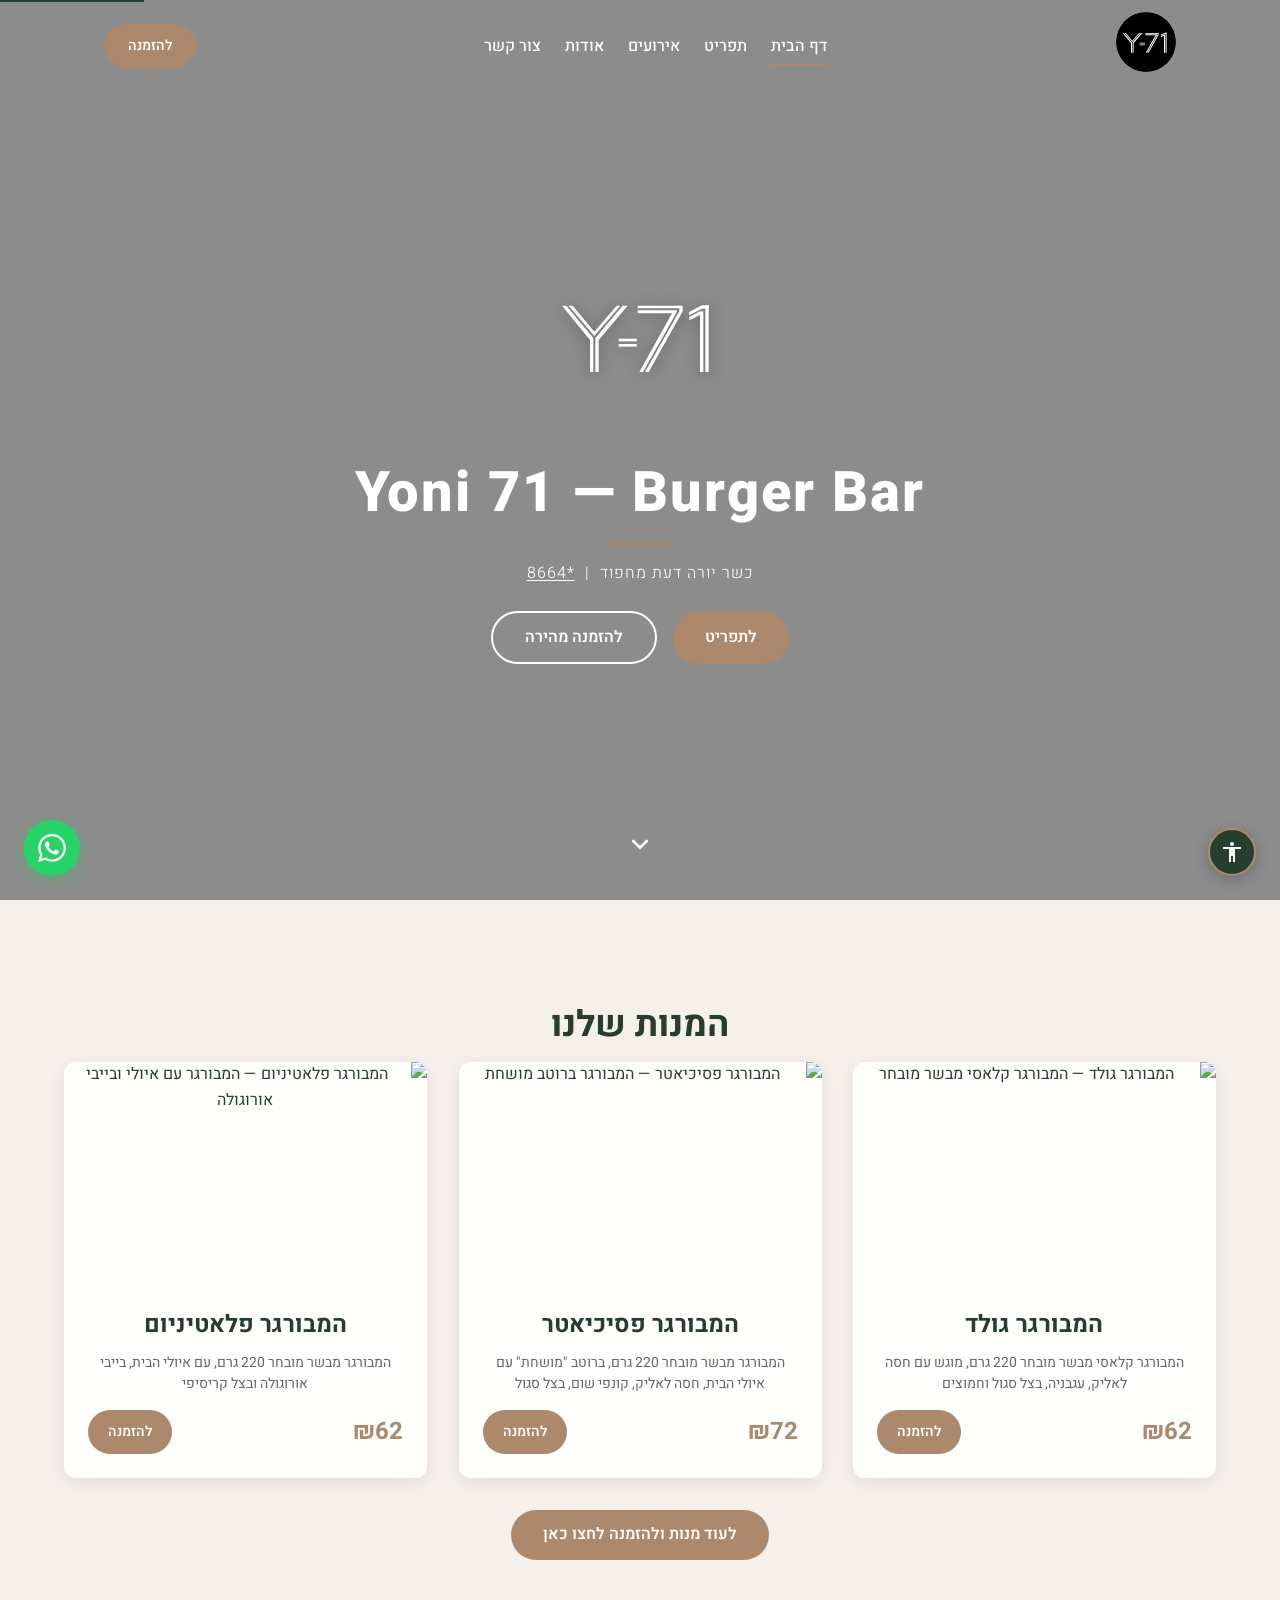
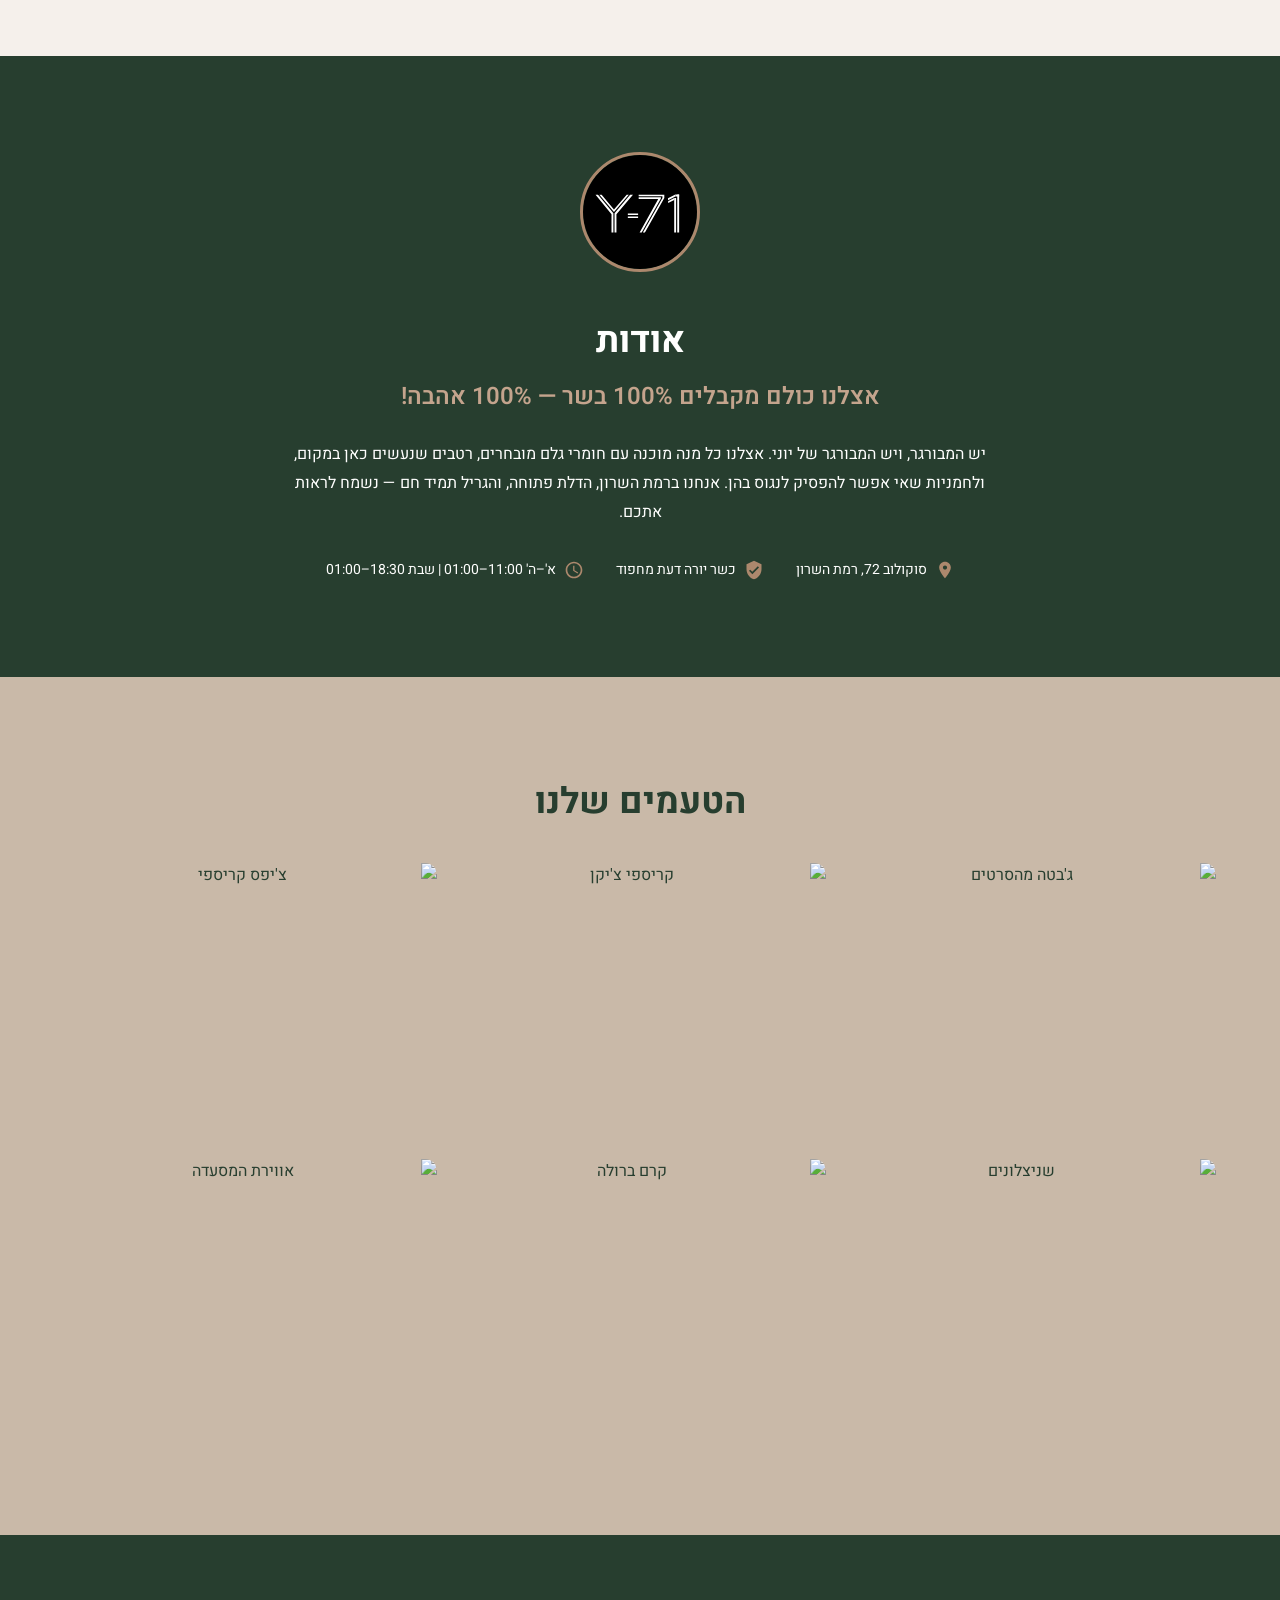
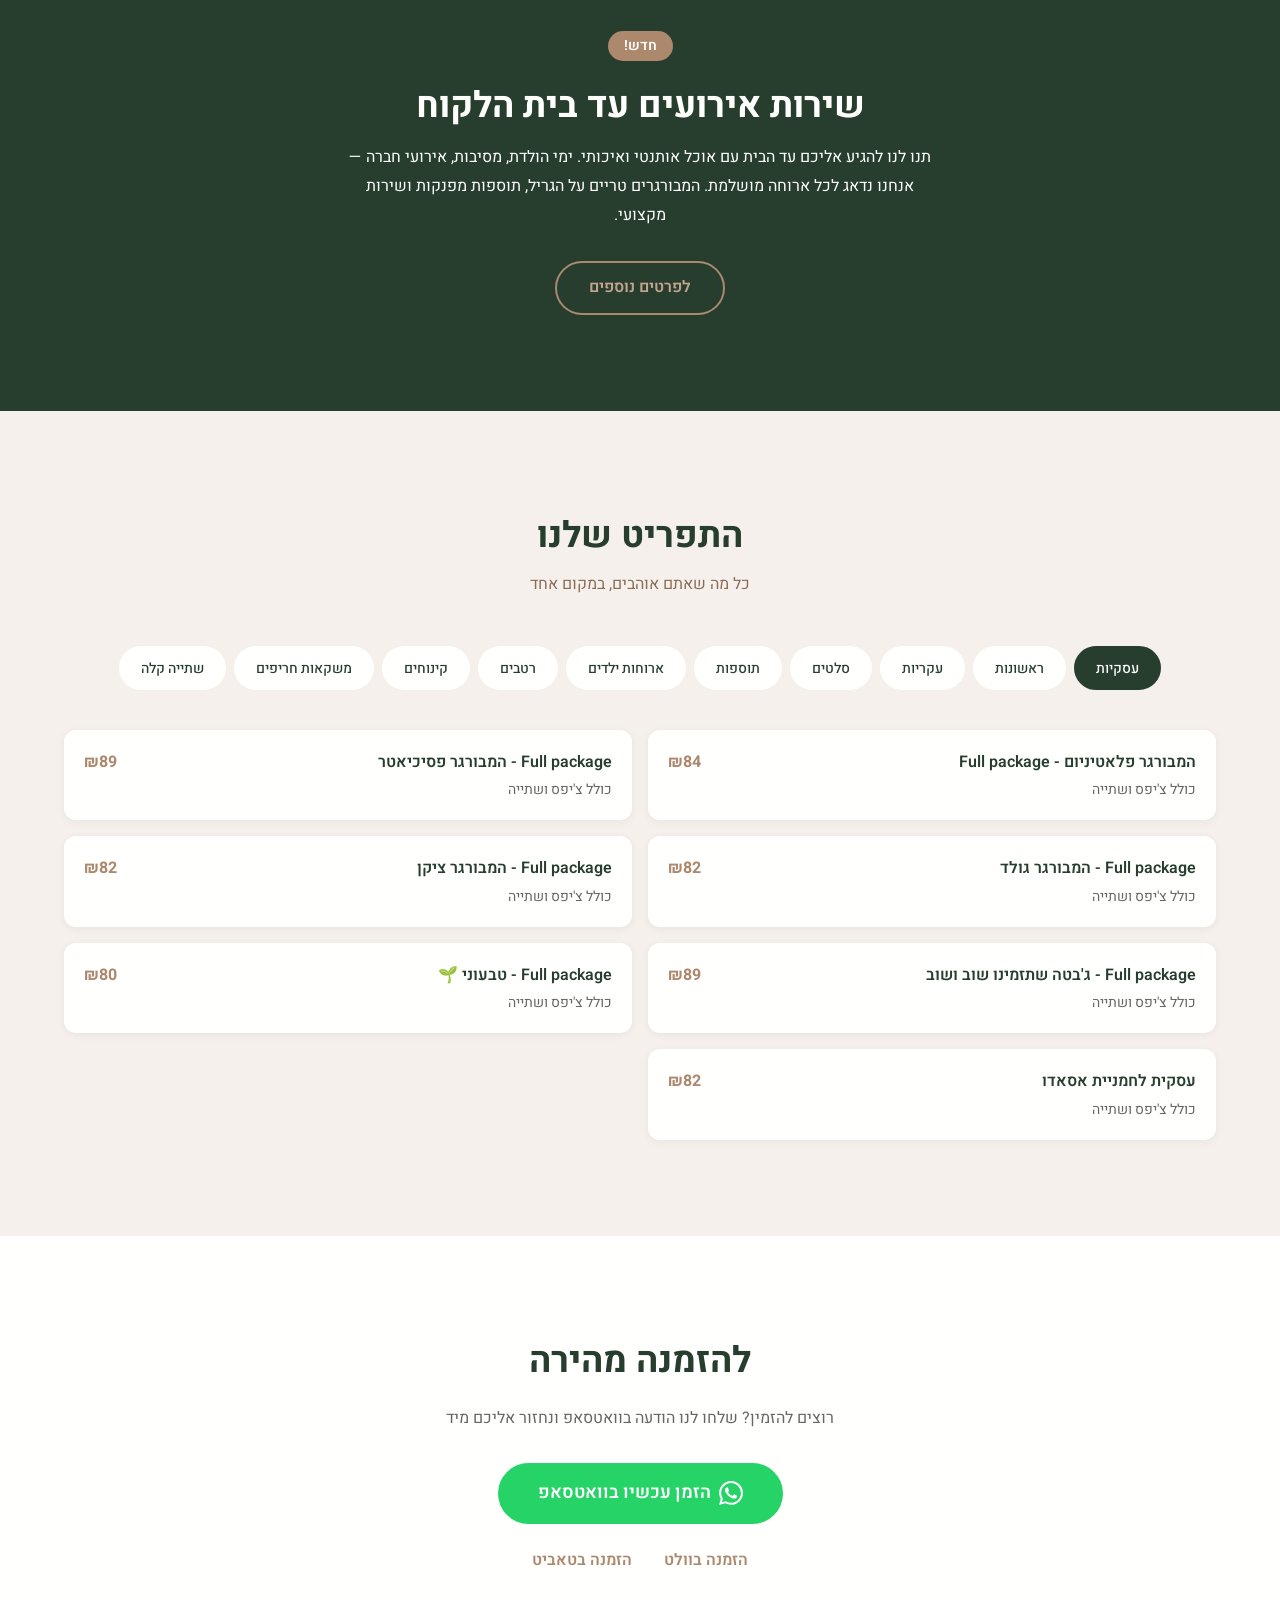
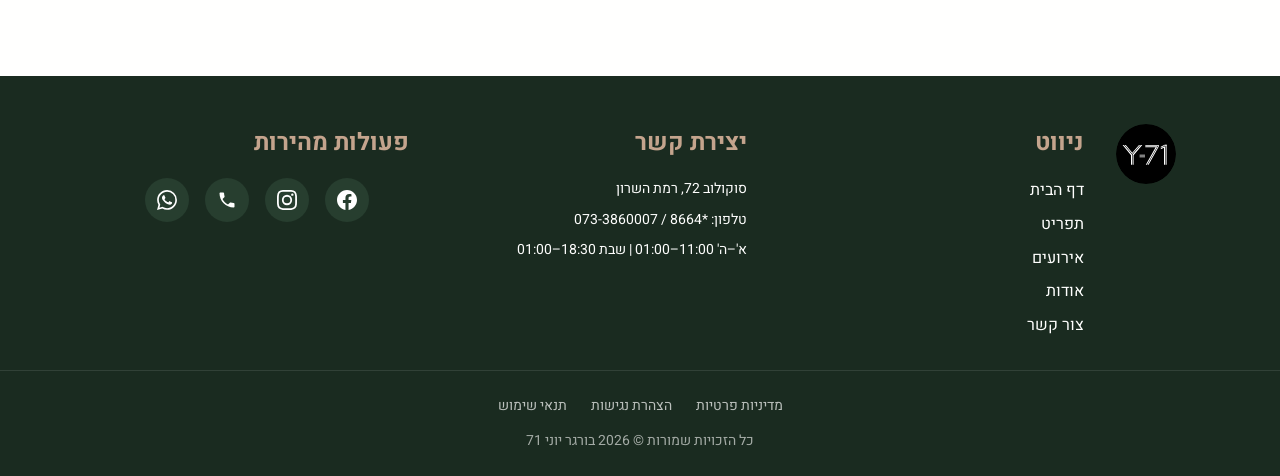
==== commit 4808f80a: "Redesign hero: Y-71 logo title, kashrut info, phone number - Replace quote text with large Y-71 SVG " ====
--- a/index.html
+++ b/index.html
@@ -133,9 +133,25 @@
     <div class="hero-bg" aria-hidden="true"></div>
     <div class="hero-overlay"></div>
     <div class="hero-content">
-      <p class="hero-quote">להאכיל אנשים — זאת המצווה הכי גדולה</p>
+      <div class="hero-logo" aria-hidden="true">
+        <svg width="200" height="200" viewBox="0 0 300 300" fill="none" xmlns="http://www.w3.org/2000/svg">
+          <path d="M81.5 143.5L49 104.5H43L81.5 150L120.5 104.5H115L81.5 143.5Z" fill="white"/>
+          <path d="M39.5 104.5H33L75 156V204H80V153L39.5 104.5Z" fill="white"/>
+          <path d="M83 204V153L124 104.5H131.5L88 156V204H83Z" fill="white"/>
+          <path d="M118 154H145V158H118V154Z" fill="white"/>
+          <path d="M118 162H145V166H118V162Z" fill="white"/>
+          <path d="M146.5 111.5V116H198L149 204H154.5L205 114.5V111.5H146.5Z" fill="white"/>
+          <path d="M146.5 104.5V108.5H209V113L157.5 204H163L214 113V104.5H146.5Z" fill="white"/>
+          <path d="M248 104H253V204H248V104Z" fill="white"/>
+          <path d="M253 104V109H243V104H253Z" fill="white"/>
+          <path d="M240 113H245V204H240V113Z" fill="white"/>
+          <path d="M240.057 112.98L240 118.5L223.999 126.5V121.638L240.057 112.98Z" fill="white"/>
+          <path d="M243.011 104.028L243.031 109.015L223.742 119.041L223.731 114L243.011 104.028Z" fill="white"/>
+        </svg>
+      </div>
+      <h1 class="hero-title">Yoni 71 — Burger Bar</h1>
       <div class="hero-divider" aria-hidden="true"></div>
-      <h1 class="hero-title">BURGER YONI 71 — BURGER & BAR</h1>
+      <p class="hero-info">כשר יורה דעת מחפוד &nbsp;|&nbsp; <a href="tel:*8664">*8664</a></p>
       <div class="hero-buttons">
         <a href="#menu" class="btn btn-primary magnetic btn-shimmer">לתפריט</a>
         <a href="https://tabitisrael.co.il/tabit-order?siteName=burgeryoni&step=enter"
--- a/css/style.css
+++ b/css/style.css
@@ -425,42 +425,52 @@
   max-width: 800px;
 }
 
-.hero-quote {
-  font-size: var(--font-size-h3);
-  font-weight: 300;
+.hero-logo {
   margin-bottom: 1rem;
   opacity: 0;
   animation: fade-in-up 0.7s ease forwards;
-  animation-delay: 0.5s;
-}
-
-/* Word reveal for hero quote */
-.hero-quote .word {
-  display: inline-block;
+  animation-delay: 0.3s;
+}
+
+.hero-logo svg {
+  filter: drop-shadow(0 2px 8px rgba(0, 0, 0, 0.3));
+}
+
+.hero-title {
+  font-size: var(--font-size-hero);
+  font-weight: 800;
+  letter-spacing: 2px;
+  margin-bottom: 1rem;
+  line-height: 1.2;
   opacity: 0;
-  transform: translateY(20px);
-  animation: fade-in-up 0.5s ease forwards;
+  animation: fade-in-up 0.7s ease forwards;
+  animation-delay: 0.7s;
 }
 
 .hero-divider {
   width: 80px;
   height: 2px;
   background-color: var(--color-secondary);
-  margin: 1.5rem auto;
+  margin: 1rem auto;
   transform: scaleX(0);
   animation: divider-expand 0.8s ease forwards;
-  animation-delay: 1.2s;
-}
-
-.hero-title {
-  font-size: var(--font-size-hero);
-  font-weight: 800;
-  letter-spacing: 2px;
-  margin-bottom: 2rem;
-  line-height: 1.2;
+  animation-delay: 1.0s;
+}
+
+.hero-info {
+  font-size: var(--font-size-body);
+  font-weight: 300;
+  letter-spacing: 1px;
+  margin-bottom: 1.5rem;
   opacity: 0;
   animation: fade-in-up 0.7s ease forwards;
-  animation-delay: 1.4s;
+  animation-delay: 1.3s;
+}
+
+.hero-info a {
+  color: var(--color-text-light);
+  text-decoration: underline;
+  text-underline-offset: 2px;
 }
 
 .hero-buttons {
@@ -473,13 +483,13 @@
 .hero-buttons .btn:nth-child(1) {
   opacity: 0;
   animation: fade-in-up 0.5s ease forwards;
-  animation-delay: 1.7s;
+  animation-delay: 1.5s;
 }
 
 .hero-buttons .btn:nth-child(2) {
   opacity: 0;
   animation: fade-in-up 0.5s ease forwards;
-  animation-delay: 1.85s;
+  animation-delay: 1.65s;
 }
 
 .hero-scroll-down {
@@ -1300,8 +1310,9 @@
     transform: none;
   }
 
-  .hero-quote,
+  .hero-logo,
   .hero-title,
+  .hero-info,
   .hero-buttons .btn,
   .nav-logo,
   .nav-link,
@@ -1324,7 +1335,7 @@
     animation: none;
   }
 
-  .hero-quote .word {
+  .hero-info {
     opacity: 1;
     transform: none;
     animation: none;
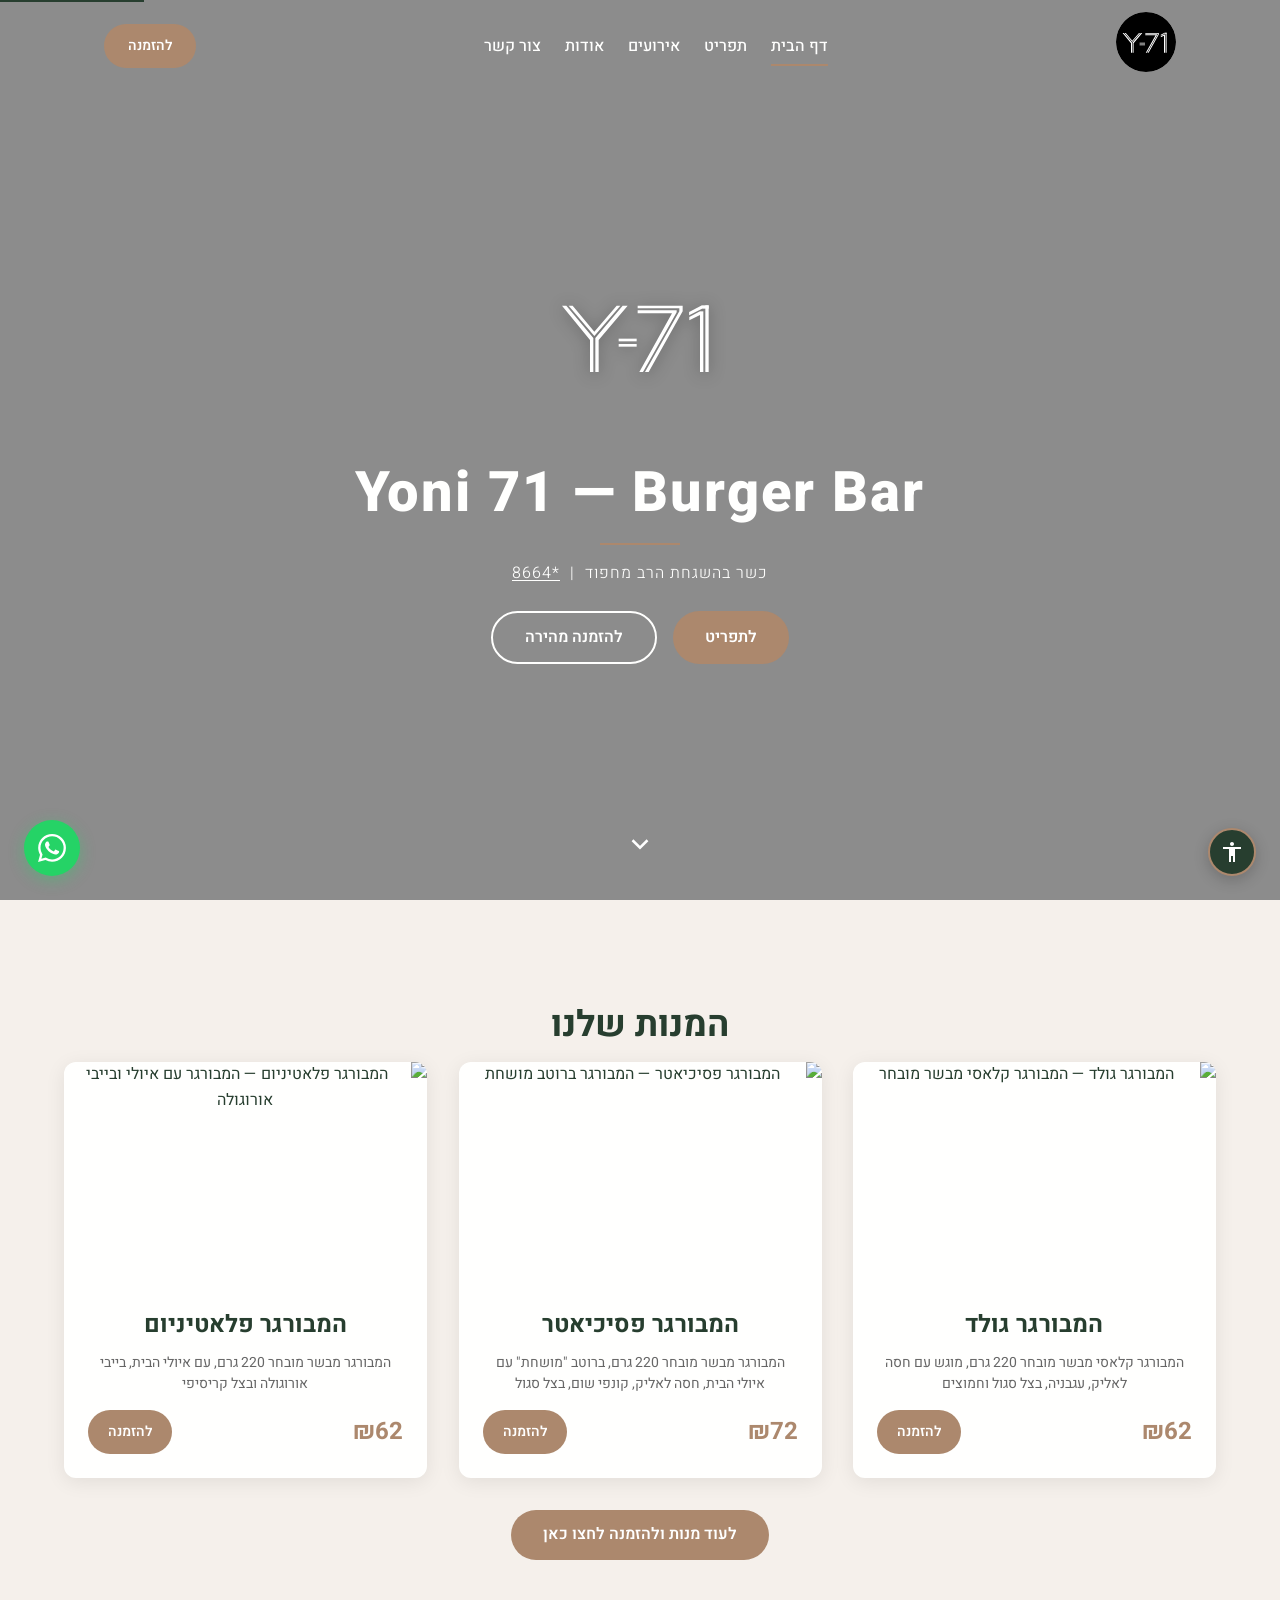
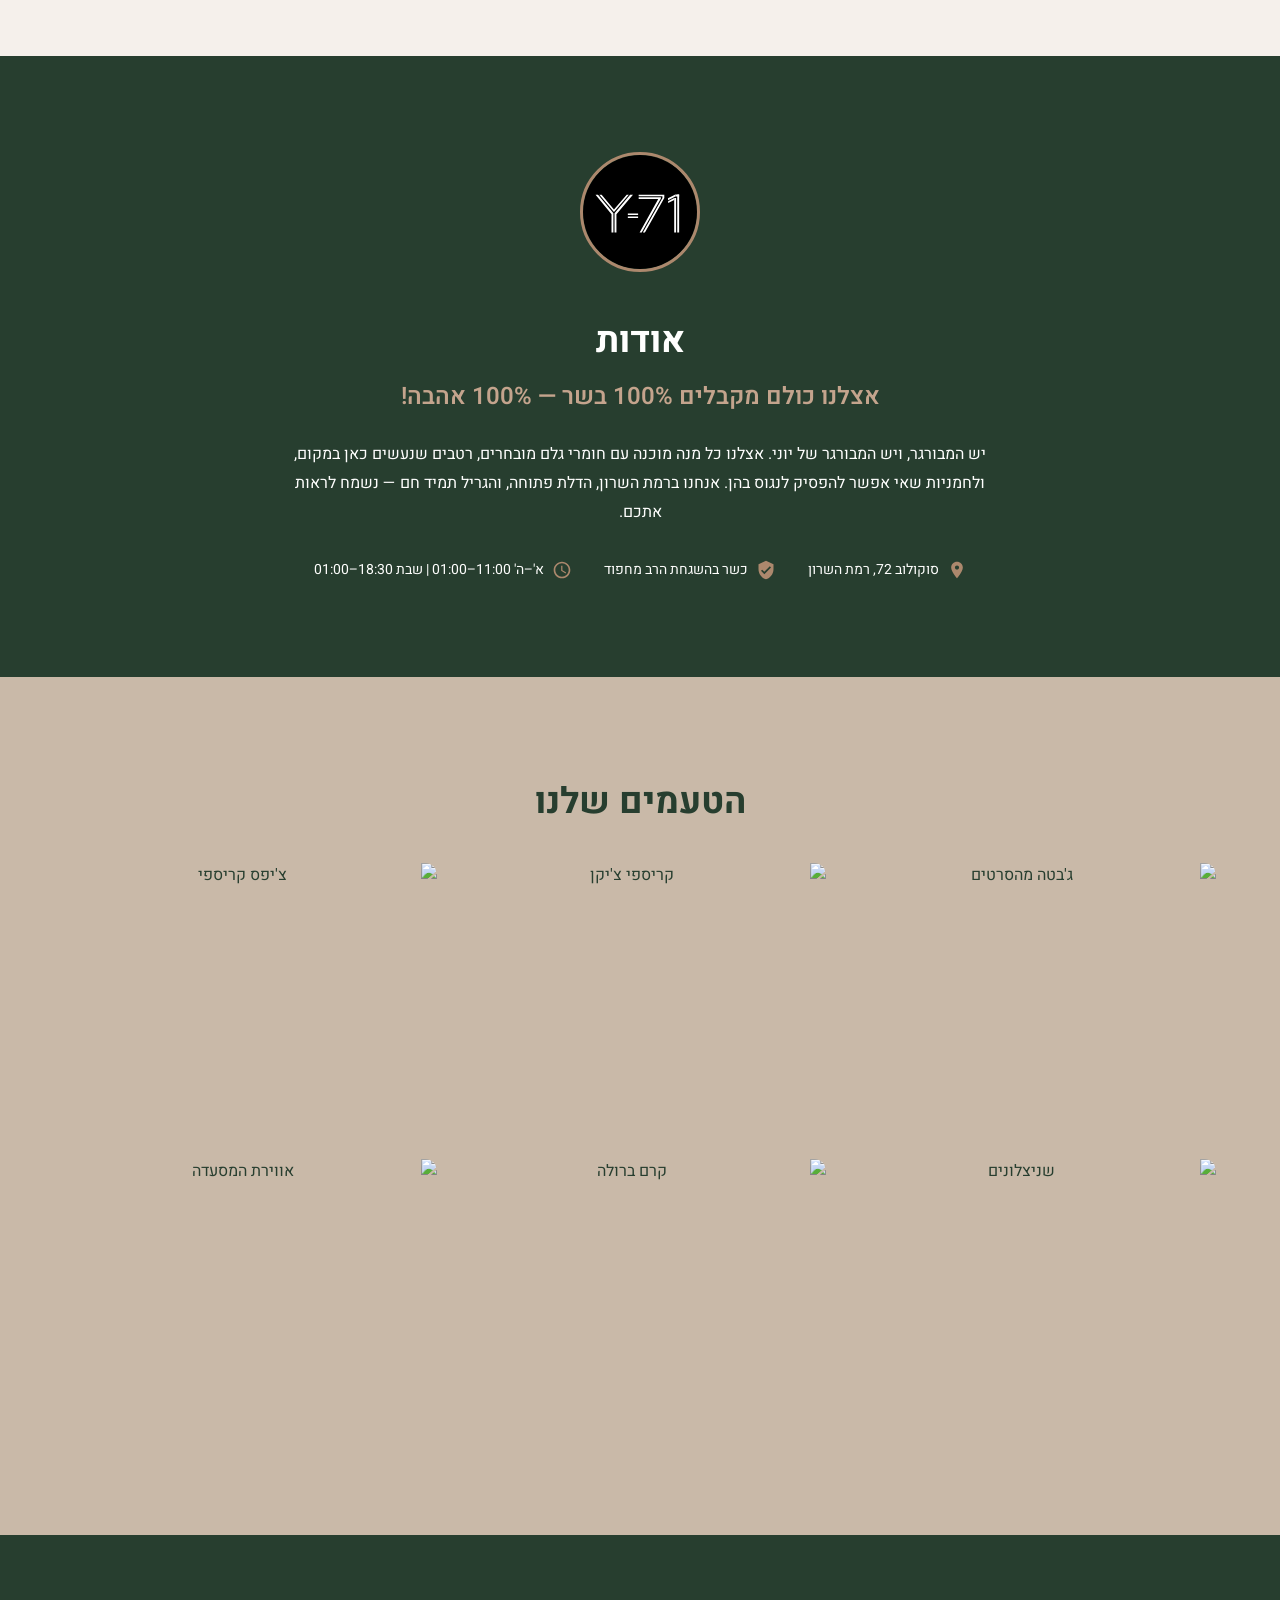
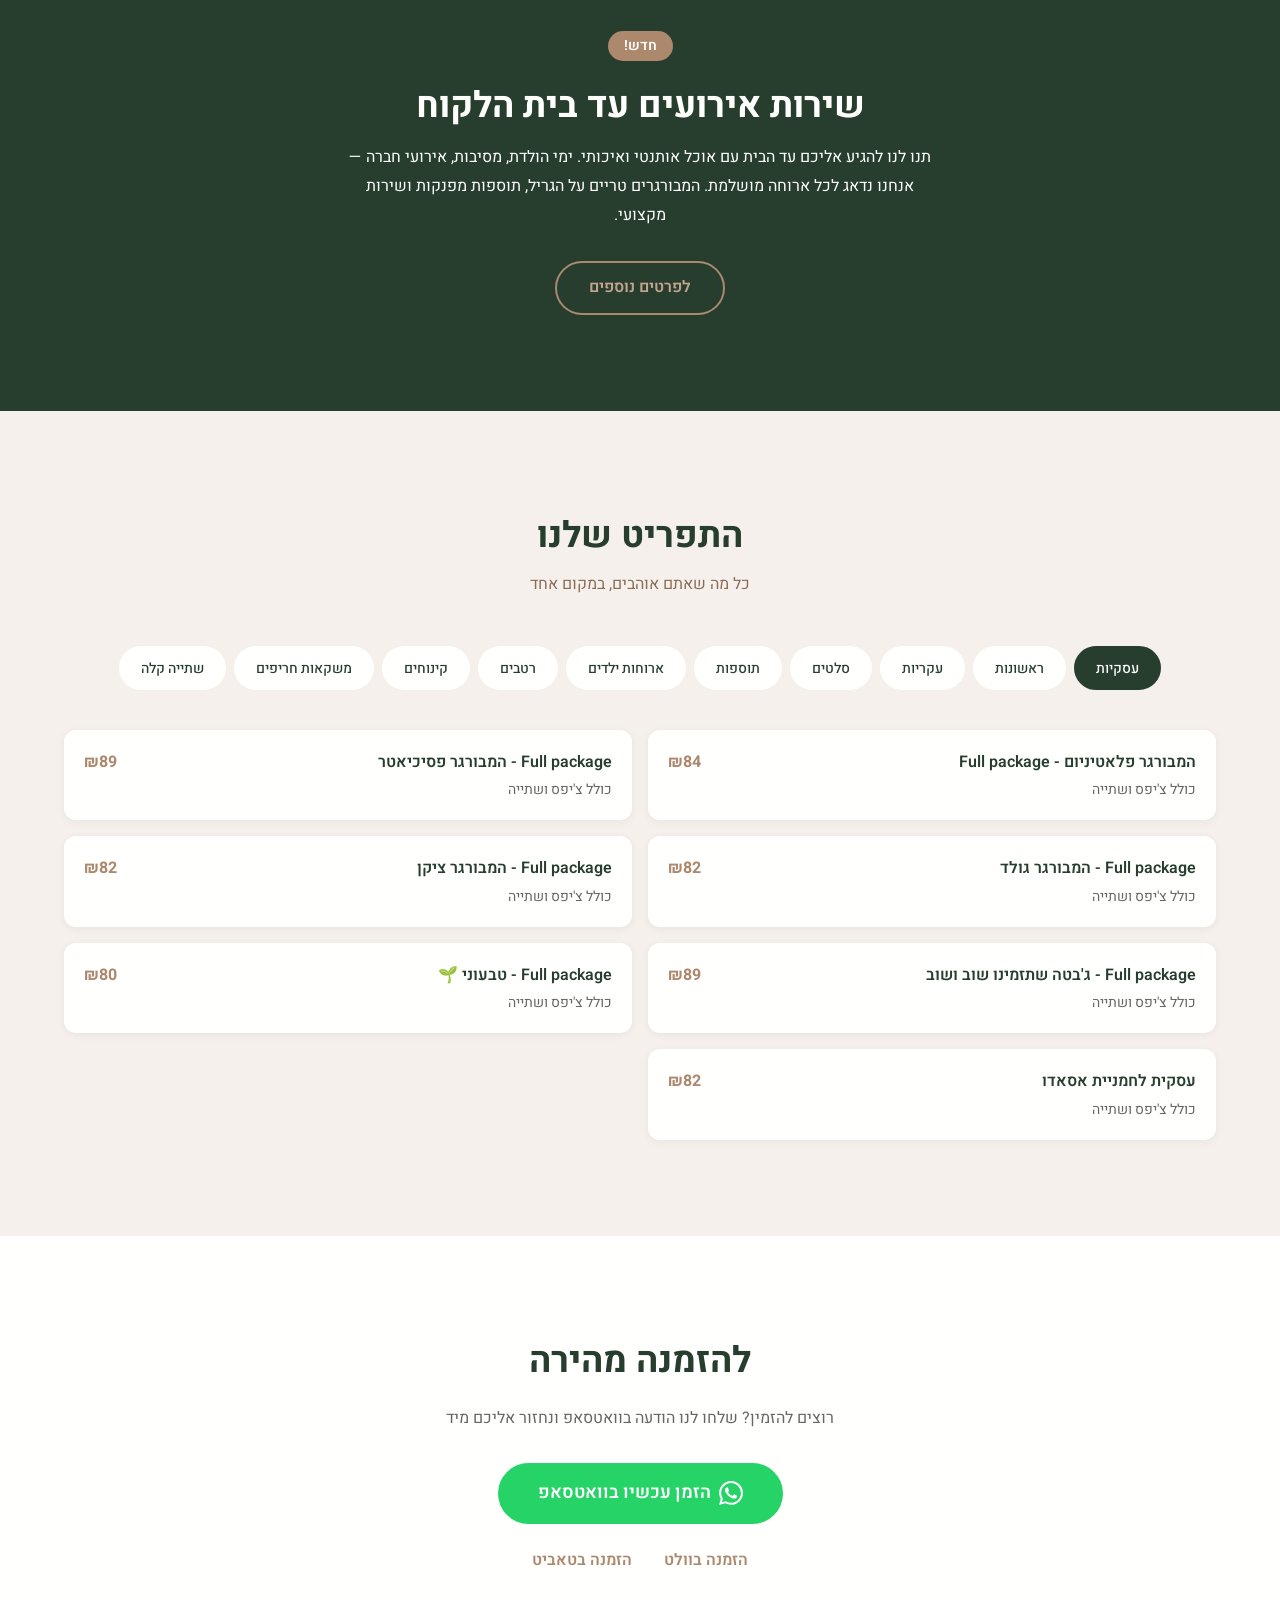
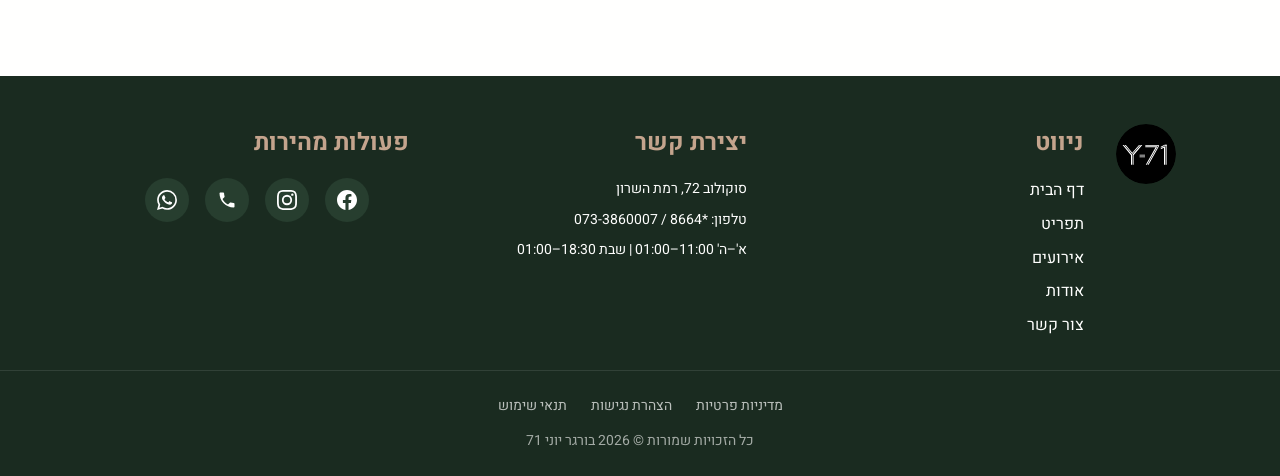
==== commit 2cd79fed: "Fix kashrut text: כשר בהשגחת הרב מחפוד Co-Authored-By: Claude Opus 4.6 (1M context) <noreply@anthrop" ====
--- a/index.html
+++ b/index.html
@@ -151,7 +151,7 @@
       </div>
       <h1 class="hero-title">Yoni 71 — Burger Bar</h1>
       <div class="hero-divider" aria-hidden="true"></div>
-      <p class="hero-info">כשר יורה דעת מחפוד &nbsp;|&nbsp; <a href="tel:*8664">*8664</a></p>
+      <p class="hero-info">כשר בהשגחת הרב מחפוד &nbsp;|&nbsp; <a href="tel:*8664">*8664</a></p>
       <div class="hero-buttons">
         <a href="#menu" class="btn btn-primary magnetic btn-shimmer">לתפריט</a>
         <a href="https://tabitisrael.co.il/tabit-order?siteName=burgeryoni&step=enter"
@@ -258,7 +258,7 @@
         </div>
         <div class="about-detail">
           <svg viewBox="0 0 24 24" aria-hidden="true"><path d="M12 1L3 5v6c0 5.55 3.84 10.74 9 12 5.16-1.26 9-6.45 9-12V5l-9-4zm-2 16l-4-4 1.41-1.41L10 14.17l6.59-6.59L18 9l-8 8z"/></svg>
-          <span>כשר יורה דעת מחפוד</span>
+          <span>כשר בהשגחת הרב מחפוד</span>
         </div>
         <div class="about-detail">
           <svg viewBox="0 0 24 24" aria-hidden="true"><path d="M11.99 2C6.47 2 2 6.48 2 12s4.47 10 9.99 10C17.52 22 22 17.52 22 12S17.52 2 11.99 2zM12 20c-4.42 0-8-3.58-8-8s3.58-8 8-8 8 3.58 8 8-3.58 8-8 8zm.5-13H11v6l5.25 3.15.75-1.23-4.5-2.67z"/></svg>
